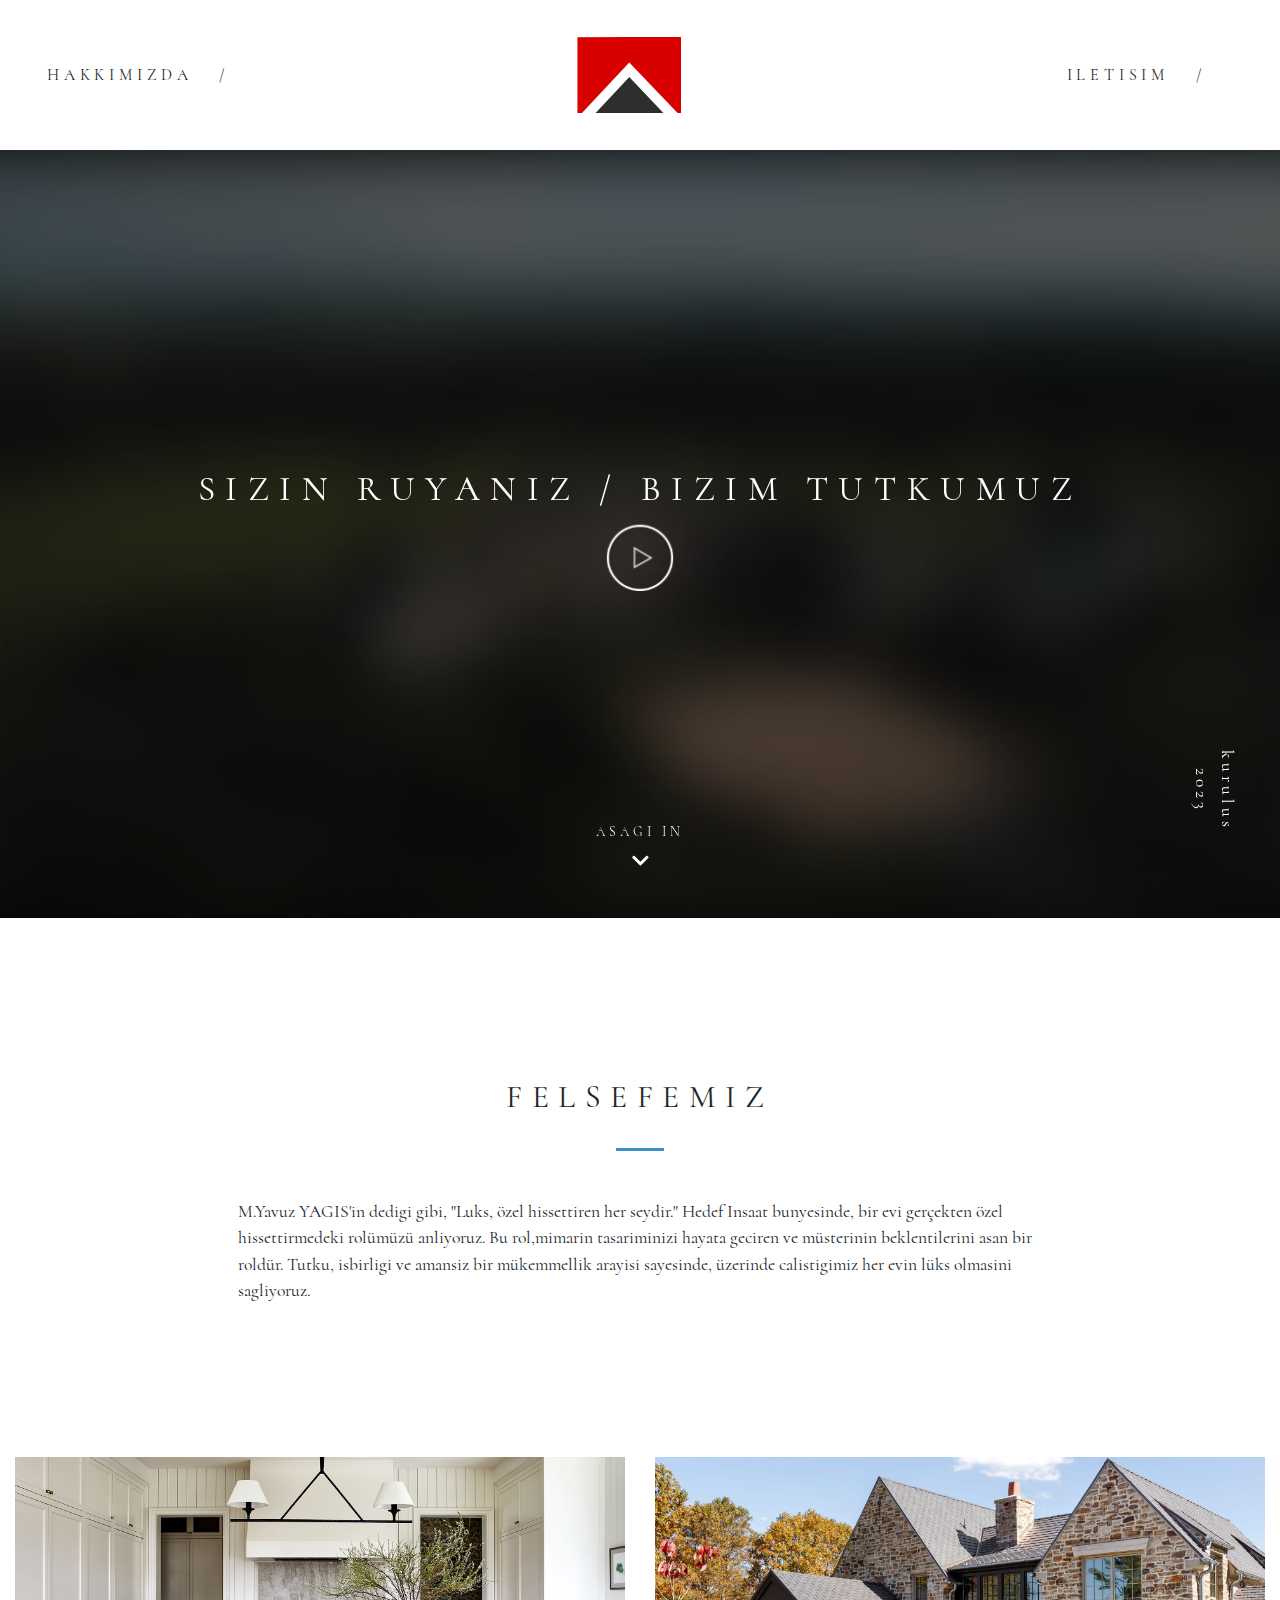
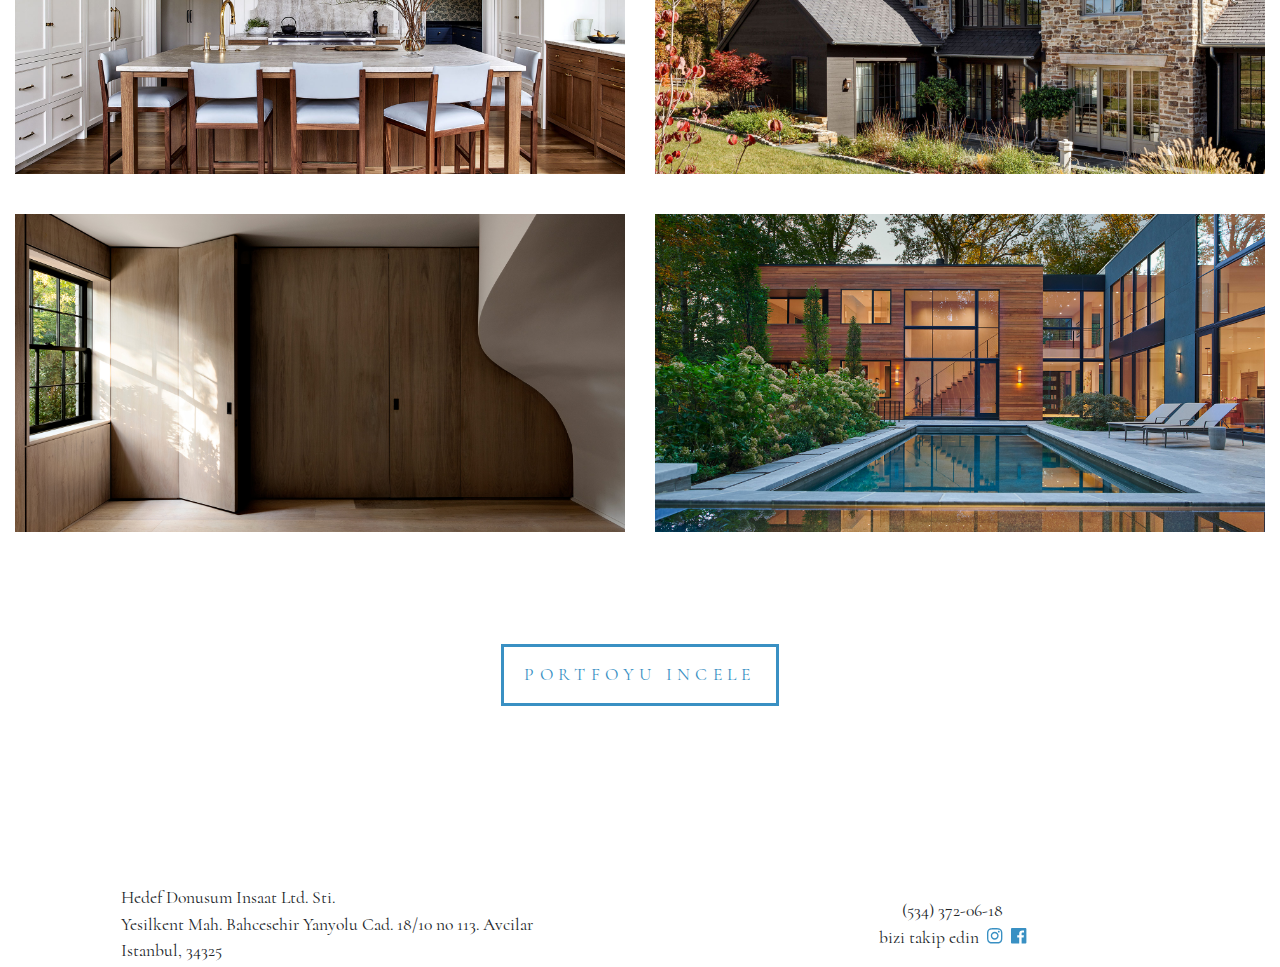
==== index.html @ 33015826 "first commit" ====
<!doctype html>
<html lang="en-US">

<head>
  <meta charset="utf-8">
  <meta http-equiv="x-ua-compatible" content="ie=edge">
  <meta name="viewport" content="width=device-width, initial-scale=1, shrink-to-fit=no">
  <title>HEDEF | Sizin Ruyaniz Bizim Tutkumuzdur</title>

  <!-- Start The SEO Framework by Sybre Waaijer -->
  <meta name="robots" content="noydir">
  <meta name="description"
    content="Thorsen is an award-winning General Contractor that has been working with homeowners and architects to build and renovate luxury homes in Virginia, Maryland and Washington D.C. since 1976.">
  <!-- <meta property="og:image" content="images/IwrvKMPOXZDv.jpg"> -->
  <meta property="og:locale" content="en_US">
  <meta property="og:type" content="website">
  <meta property="og:title" content="HEDEF | Sizin Ruyaniz Bizim Tutkumuzdur">
  <meta property="og:description"
    content="Thorsen is an award-winning General Contractor that has been working with homeowners and architects to build and renovate luxury homes in Virginia, Maryland and Washington D.C. since 1976.">
  <meta property="og:url" content="https://hedefinsaat.net/">
  <meta property="og:site_name" content="Hedef">
  <meta name="twitter:card" content="summary_large_image">
  <script
    type="application/ld+json">{"@context":"http://schema.org","@type":"WebSite","url":"https://thorsenconstruction.us/","name":"Thorsen","potentialAction":{"@type":"SearchAction","target":"https://thorsenconstruction.us/search/{search_term_string}","query-input":"required name=search_term_string"}}</script>
  <script
    type="application/ld+json">{"@context":"http://schema.org","@type":"Organization","url":"https://thorsenconstruction.us/","name":"Thorsen","logo":"https://thorsenconstruction.us/app/uploads/2020/10/cropped-Screen-Shot-2020-10-09-at-3.02.21-PM.png"}</script>
  <meta name="google-site-verification" content="bZonMSPuT7Jmr2tlPRGBXbcHRQzTsO24w1nygOtXu_o">
  <!-- End The SEO Framework by Sybre Waaijer | 0.00318s -->

  <link rel="dns-prefetch" href="//code.jquery.com">
  <link rel="stylesheet" href="css/YqVLRjasxagg.css">
  <!-- Stream WordPress user activity plugin v3.2.3 -->
  <style type="text/css" id="sns_global_styles">
    a.brand {
      display: none;
    }
  </style>
  <script type="text/javascript" id="sns_global_scripts_in_head"></script>
  <!-- Global site tag (gtag.js) - Google Analytics -->
  <script async src="https://www.googletagmanager.com/gtag/js?id=UA-31182639-1"></script>
  <script>
    window.dataLayer = window.dataLayer || [];
    function gtag() { dataLayer.push(arguments); }
    gtag('js', new Date());

    gtag('config', 'UA-31182639-1');
  </script>
  <link rel="icon" href="images/hedef32x32.png" sizes="32x32">
  <link rel="icon" href="images/hedef192x192.png" sizes="192x192">
  <link rel="apple-touch-icon-precomposed" href="images/hedefapple.png">
  <meta name="msapplication-TileImage"
    content="/app/uploads/2020/10/cropped-Screen-Shot-2020-10-09-at-3.02.21-PM-270x270.png">
  <style type="text/css" id="wp-custom-css">
    @media (min-width: 992px) {
      section.widget_text {
        width: 33%;
      }
    }
  </style>
</head>

<body class="home page loading common">
  <div class="loader">
    <h1 class="text-center heading-border-bottom">HEDEF</h1>
  </div>
  <header class="banner">
    <div class="container">
      <nav class="nav-primary">
        <ul id="menu-primary-navigation" class="nav">
          <li class="menu-item menu-logo"><a class="brand" href="/">Hedef Donusum Insaat</a></li>
          <li class="menu-item menu-profile"><a href="profile.html">HAKKIMIZDA</a></li>
          <li class="menu-item menu-residences"><a href=""> </a></li>
          <li class="menu-item menu-contact"><a href="contact.html">ILETISIM</a></li>
          <li class="menu-item menu-becca"><a href=""> </a></li>
        </ul>
      </nav>
    </div>
  </header>

  <div class="wrap" role="document">
    <div class="content">
      <main class="main">
        <section class="page-header">
          <div class="page-header-bg">
            <iframe class
              src="https://player.vimeo.com/video/847275764?badge=0&amp;autopause=0&amp;player_id=0&amp;app_id=58479"
              frameborder="0" allow="autoplay; fullscreen; picture-in-picture" allowfullscreen></iframe>

          </div>
          <div class="cta">
            <span class="established">Kurulus 2023</span>
          </div>

          <div class="overlay overlay-black-55"></div>
          <div class="page-header-content">
            <div class="container">
              <h1>Sizin Ruyaniz / Bizim Tutkumuz</h1>
              <p class="mb-0"><a class="play"><img src="fonts/q7QBMmnbgtzP.svg" width="80" height="80"></a></p>

            </div>
            <a class="scroll">Asagi in <i class="fas fa-chevron-down"></i></a>
          </div>
          <div class="page-header-video d-none">
            <div class="js-player" data-plyr-provider="vimeo" data-plyr-embed-id="847275764" autoplay></div>
          </div>
        </section>
        <div class="page-content">
          <div class="container">
            <div class="layout-section">
              <h2 class="text-center heading-border-bottom" id="Our Philosophy">Felsefemiz</h2>
              <div class="container">
                <div class="row">
                  <div class="col-md-8 mx-md-auto">
                    <p style="text-align: left;">M.Yavuz YAGIS'in dedigi gibi, "Luks, özel hissettiren her seydir."
                      Hedef Insaat bunyesinde, bir evi gerçekten özel hissettirmedeki rolümüzü anliyoruz. Bu rol,mimarin
                      tasariminizi hayata geciren
                      ve müsterinin beklentilerini asan bir roldür. Tutku, isbirligi ve amansiz bir mükemmellik arayisi
                      sayesinde, üzerinde calistigimiz her evin lüks olmasini sagliyoruz.</p>

                  </div>
                </div>
              </div>
            </div>
            <div class="layout-section">
              <div class="row">
                <article class="col-md-6 post-703 residence type-residence status-publish has-post-thumbnail hentry">
                  <header>
                    <a class="media-content-block" href="_blank">
                      <img width="1920" height="1000" class="media-image lozad wp-post-image" alt="New Traditional"
                        srcset="images/pFaZhwVRs3MA.jpg 1920w, images/77NJ0Co7ytjJ.jpg 300w, images/IfIZMJb0Px37.jpg 768w, images/iLXOodCccX7U.jpg 1024w"
                        sizes="(max-width: 1920px) 100vw, 1920px"
                        data-src="/app/uploads/2023/03/New-Traditional-feature.jpg">
                      <div class="overlay-border overlay-black-55"></div>
                      <div class="media-content-block-content text-center text-white">
                        <h2>Buyukcekmece </h2>
                        <p class="mb-0 text-spaced"><span class="text-primary">Buyukcekmece, Istanbul</span></p>
                      </div>
                    </a>
                  </header>
                </article>
                <article class="col-md-6 post-673 residence type-residence status-publish has-post-thumbnail hentry">
                  <header>
                    <a class="media-content-block" href="_blank">
                      <img width="1920" height="1000" class="media-image lozad wp-post-image" alt="Donmore"
                        srcset="images/2QgFYnxFupPJ.jpg 1920w, images/XI1FAzQDJmwY.jpg 300w, images/eileLjRQDMme.jpg 768w, images/ccI3HJxUS2cT.jpg 1024w"
                        sizes="(max-width: 1920px) 100vw, 1920px" data-src="/app/uploads/2022/11/Donmore-feature-1.jpg">
                      <div class="overlay-border overlay-black-55"></div>
                      <div class="media-content-block-content text-center text-white">
                        <h2>Bursa</h2>
                        <p class="mb-0 text-spaced"><span class="text-primary">Bursa</span></p>
                      </div>
                    </a>
                  </header>
                </article>
                <article class="col-md-6 post-516 residence type-residence status-publish has-post-thumbnail hentry">
                  <header>
                    <a class="media-content-block" href="_blank">
                      <img width="1920" height="1000" class="media-image lozad wp-post-image" alt="Minimalist"
                        srcset="images/MkJbbuC6Vxvs.jpg 1920w, images/wcOpp8xkHDmn.jpg 300w, images/zrdXvpuxIPsP.jpg 768w, images/wqVtTiv8mxc6.jpg 1024w"
                        sizes="(max-width: 1920px) 100vw, 1920px"
                        data-src="/app/uploads/2020/10/Thorsen-Construction-Georgetown-Custom-Home-Builder-Minimalist-Feature-1.jpg">
                      <div class="overlay-border overlay-black-55"></div>
                      <div class="media-content-block-content text-center text-white">
                        <h2>Catalca</h2>
                        <p class="mb-0 text-spaced"><span class="text-primary">CATALCA</span></p>
                      </div>
                    </a>
                  </header>
                </article>
                <article class="col-md-6 post-550 residence type-residence status-publish has-post-thumbnail hentry">
                  <header>
                    <a class="media-content-block" href="_blank">
                      <img width="1920" height="1000" class="media-image lozad wp-post-image" alt="River Road"
                        srcset="images/8sF2ucrBw6w0.jpg 1920w, images/kbBhtLuqqdzN.jpg 300w, images/ntQhbnBddh1k.jpg 768w, images/hQsXiczin1vP.jpg 1024w"
                        sizes="(max-width: 1920px) 100vw, 1920px"
                        data-src="/app/uploads/2021/11/Thorsen-River-Road-3.jpg">
                      <div class="overlay-border overlay-black-55"></div>
                      <div class="media-content-block-content text-center text-white">
                        <h2>Mimaroba</h2>
                        <p class="mb-0 text-spaced"><span class="text-primary">Mimaroba, ISTANBUL</span></p>
                      </div>
                    </a>
                  </header>
                </article>
              </div>
              <div class="view-all text-center py-5 h4 w-100">
                <a href="_blank" class="btn btn-outline-primary view-all-link">Portfoyu Incele</a>
              </div>
            </div>
          </div>
        </div>
      </main>
    </div>
  </div>
  <footer class="content-info">
    <div class="container">
      <a class="brand" href="/">Hedef Donusum Insaat</a>
      <section class="widget text-2 widget_text">
        <div class="textwidget">
          <div class="text-lg-left">
            Hedef Donusum Insaat Ltd. Sti.<br>
            Yesilkent Mah. Bahcesehir Yanyolu Cad. 18/10 no 113. Avcilar Istanbul, 34325
          </div>
        </div>
      </section>
      <section class="widget text-3 widget_text">
        <div class="textwidget">
          <div class="my-3">(534) 372-06-18 <br class="d-none d-lg-inline"> bizi takip edin <a class="ml-1"
              href="https://www.instagram.com/hedefinsaatnet"><i class="fab fa-instagram"></i> </a><a class="ml-1"
              href="https://www.instagram.com/hedefinsaatnet"><i class="fab fa-facebook"></i></a>
          </div>
        </div>
      </section>

    </div>
  </footer>
  <script src="js/zjaaVCwKUJq1.js"></script>
  <script>(window.jQuery && jQuery.noConflict()) || document.write('<script src="/wp/wp-includes/js/jquery/jquery.js"><\/script>')</script>
  <script src="js/NUO5f6jcCBH0.js"></script>
</body>

</html>
---- css/YqVLRjasxagg.css ----
:root {
    --blue: #3990c3;
    --breakpoint-lg: 992px;
    --breakpoint-md: 768px;
    --breakpoint-sm: 576px;
    --breakpoint-xl: 1200px;
    --breakpoint-xs: 0;
    --cyan: #17a2b8;
    --danger: #dc3545;
    --dark: #343a40;
    --font-family-monospace: SFMono-Regular, Menlo, Monaco, Consolas, "Liberation Mono", "Courier New", monospace;
    --font-family-sans-serif: -apple-system, BlinkMacSystemFont, "Segoe UI", Roboto, "Helvetica Neue", Arial, sans-serif, "Apple Color Emoji", "Segoe UI Emoji", "Segoe UI Symbol";
    --gray: #6c757d;
    --gray-dark: #343a40;
    --green: #28a745;
    --indigo: #6610f2;
    --info: #17a2b8;
    --light: #f8f9fa;
    --orange: #fd7e14;
    --pink: #e83e8c;
    --primary: #3990c3;
    --purple: #6f42c1;
    --red: #dc3545;
    --secondary: #6c757d;
    --success: #28a745;
    --teal: #20c997;
    --warning: #ffc107;
    --white: #fff;
    --yellow: #ffc107
}

*,
:after,
:before {
    -webkit-box-sizing: border-box;
    box-sizing: border-box
}

html {
    -ms-overflow-style: scrollbar;
    -ms-text-size-adjust: 100%;
    -webkit-tap-highlight-color: transparent;
    -webkit-text-size-adjust: 100%;
    font-family: sans-serif;
    line-height: 1.15
}

@-ms-viewport {
    width: device-width
}

article,
aside,
dialog,
figcaption,
figure,
footer,
header,
hgroup,
main,
nav,
section {
    display: block
}

body {
    background-color: #fff;
    color: #212529;
    font-family: Cormorant, sans-serif;
    font-size: 1.1rem;
    font-weight: 400;
    line-height: 1.5;
    margin: 0;
    text-align: left
}

[tabindex="-1"]:focus {
    outline: 0 !important
}

hr {
    -webkit-box-sizing: content-box;
    box-sizing: content-box;
    height: 0;
    overflow: visible
}

h1,
h2,
h3,
h4,
h5,
h6 {
    margin-bottom: .5rem;
    margin-top: 0
}

p {
    margin-bottom: 1rem;
    margin-top: 0
}

abbr[data-original-title],
abbr[title] {
    border-bottom: 0;
    cursor: help;
    text-decoration: underline;
    -webkit-text-decoration: underline dotted;
    text-decoration: underline dotted
}

address {
    font-style: normal;
    line-height: inherit
}

address,
dl,
ol,
ul {
    margin-bottom: 1rem
}

dl,
ol,
ul {
    margin-top: 0
}

ol ol,
ol ul,
ul ol,
ul ul {
    margin-bottom: 0
}

dt {
    font-weight: 700
}

dd {
    margin-bottom: .5rem;
    margin-left: 0
}

blockquote {
    margin: 0 0 1rem
}

dfn {
    font-style: italic
}

b,
strong {
    font-weight: bolder
}

small {
    font-size: 80%
}

sub,
sup {
    font-size: 75%;
    line-height: 0;
    position: relative;
    vertical-align: baseline
}

sub {
    bottom: -.25em
}

sup {
    top: -.5em
}

a {
    -webkit-text-decoration-skip: objects;
    background-color: transparent;
    color: #3990c3
}

a,
a:hover {
    text-decoration: none
}

a:hover {
    color: #286488
}

a:not([href]):not([tabindex]),
a:not([href]):not([tabindex]):focus,
a:not([href]):not([tabindex]):hover {
    color: inherit;
    text-decoration: none
}

a:not([href]):not([tabindex]):focus {
    outline: 0
}

code,
kbd,
pre,
samp {
    font-family: monospace, monospace;
    font-size: 1em
}

pre {
    -ms-overflow-style: scrollbar;
    margin-bottom: 1rem;
    margin-top: 0;
    overflow: auto
}

figure {
    margin: 0 0 1rem
}

img {
    border-style: none;
    vertical-align: middle
}

svg:not(:root) {
    overflow: hidden
}

table {
    border-collapse: collapse
}

caption {
    caption-side: bottom;
    color: #6c757d;
    padding-bottom: .75rem;
    padding-top: .75rem;
    text-align: left
}

th {
    text-align: inherit
}

label {
    display: inline-block;
    margin-bottom: .5rem
}

button {
    border-radius: 0
}

button:focus {
    outline: 1px dotted;
    outline: 5px auto -webkit-focus-ring-color
}

button,
input,
optgroup,
select,
textarea {
    font-family: inherit;
    font-size: inherit;
    line-height: inherit;
    margin: 0
}

button,
input {
    overflow: visible
}

button,
select {
    text-transform: none
}

[type=reset],
[type=submit],
button,
html [type=button] {
    -webkit-appearance: button
}

[type=button]::-moz-focus-inner,
[type=reset]::-moz-focus-inner,
[type=submit]::-moz-focus-inner,
button::-moz-focus-inner {
    border-style: none;
    padding: 0
}

input[type=checkbox],
input[type=radio] {
    -webkit-box-sizing: border-box;
    box-sizing: border-box;
    padding: 0
}

input[type=date],
input[type=datetime-local],
input[type=month],
input[type=time] {
    -webkit-appearance: listbox
}

textarea {
    overflow: auto;
    resize: vertical
}

fieldset {
    border: 0;
    margin: 0;
    min-width: 0;
    padding: 0
}

legend {
    color: inherit;
    display: block;
    font-size: 1.5rem;
    line-height: inherit;
    margin-bottom: .5rem;
    max-width: 100%;
    padding: 0;
    white-space: normal;
    width: 100%
}

progress {
    vertical-align: baseline
}

[type=number]::-webkit-inner-spin-button,
[type=number]::-webkit-outer-spin-button {
    height: auto
}

[type=search] {
    -webkit-appearance: none;
    outline-offset: -2px
}

[type=search]::-webkit-search-cancel-button,
[type=search]::-webkit-search-decoration {
    -webkit-appearance: none
}

::-webkit-file-upload-button {
    -webkit-appearance: button;
    font: inherit
}

output {
    display: inline-block
}

summary {
    cursor: pointer;
    display: list-item
}

template {
    display: none
}

[hidden] {
    display: none !important
}

.h1,
.h2,
.h3,
.h4,
.h5,
.h6,
h1,
h2,
h3,
h4,
h5,
h6 {
    color: inherit;
    font-family: inherit;
    font-weight: 500;
    line-height: 1.2;
    margin-bottom: .5rem
}

.h1,
h1 {
    font-size: 2.2rem
}

.h2,
h2 {
    font-size: 1.98rem
}

.h3,
h3 {
    font-size: 1.87rem
}

.h4,
h4 {
    font-size: 1.65rem
}

.h5,
h5 {
    font-size: 1.375rem
}

.h6,
h6 {
    font-size: 1.1rem
}

.lead {
    font-size: 1.375rem;
    font-weight: 300
}

.display-1 {
    font-size: 6rem
}

.display-1,
.display-2 {
    font-weight: 300;
    line-height: 1.2
}

.display-2 {
    font-size: 5.5rem
}

.display-3 {
    font-size: 4.5rem
}

.display-3,
.display-4 {
    font-weight: 300;
    line-height: 1.2
}

.display-4 {
    font-size: 3.5rem
}

hr {
    border: 0;
    border-top: 1px solid rgba(0, 0, 0, .1);
    margin-bottom: 1rem;
    margin-top: 1rem
}

.small,
small {
    font-size: 80%;
    font-weight: 400
}

.mark,
mark {
    background-color: #fcf8e3;
    padding: .2em
}

.comment-list,
.list-inline,
.list-unstyled {
    list-style: none;
    padding-left: 0
}

.list-inline-item {
    display: inline-block
}

.list-inline-item:not(:last-child) {
    margin-right: .5rem
}

.initialism {
    font-size: 90%;
    text-transform: uppercase
}

.blockquote {
    font-size: 1.375rem;
    margin-bottom: 1rem
}

.blockquote-footer {
    color: #6c757d;
    display: block;
    font-size: 80%
}

.blockquote-footer:before {
    content: "\2014   \A0"
}

.img-fluid,
.img-thumbnail,
.wp-caption img {
    height: auto;
    max-width: 100%
}

.img-thumbnail {
    background-color: #fff;
    border: 1px solid #dee2e6;
    padding: .25rem
}

.figure,
.wp-caption {
    display: inline-block
}

.figure-img,
.wp-caption img {
    line-height: 1;
    margin-bottom: .5rem
}

.figure-caption,
.wp-caption-text {
    color: #6c757d;
    font-size: 90%
}

code,
kbd,
pre,
samp {
    font-family: SFMono-Regular, Menlo, Monaco, Consolas, Liberation Mono, Courier New, monospace
}

code {
    color: #e83e8c;
    font-size: 87.5%;
    word-break: break-word
}

a>code {
    color: inherit
}

kbd {
    background-color: #212529;
    color: #fff;
    font-size: 87.5%;
    padding: .2rem .4rem
}

kbd kbd {
    font-size: 100%;
    font-weight: 700;
    padding: 0
}

pre {
    color: #212529;
    display: block;
    font-size: 87.5%
}

pre code {
    color: inherit;
    font-size: inherit;
    word-break: normal
}

.pre-scrollable {
    max-height: 340px;
    overflow-y: scroll
}

.container {
    margin-left: auto;
    margin-right: auto;
    padding-left: 15px;
    padding-right: 15px;
    width: 100%
}

@media (min-width:576px) {
    .container {
        max-width: 540px
    }
}

@media (min-width:768px) {
    .container {
        max-width: 720px
    }
}

@media (min-width:992px) {
    .container {
        max-width: 960px
    }
}

@media (min-width:1200px) {
    .container {
        max-width: 1600px
    }
}

.container-fluid {
    margin-left: auto;
    margin-right: auto;
    padding-left: 15px;
    padding-right: 15px;
    width: 100%
}

.row {
    display: -webkit-box;
    display: -ms-flexbox;
    display: flex;
    -ms-flex-wrap: wrap;
    flex-wrap: wrap;
    margin-left: -15px;
    margin-right: -15px
}

.no-gutters {
    margin-left: 0;
    margin-right: 0
}

.no-gutters>.col,
.no-gutters>[class*=col-] {
    padding-left: 0;
    padding-right: 0
}

.col,
.col-1,
.col-2,
.col-3,
.col-4,
.col-5,
.col-6,
.col-7,
.col-8,
.col-9,
.col-10,
.col-11,
.col-12,
.col-auto,
.col-lg,
.col-lg-1,
.col-lg-2,
.col-lg-3,
.col-lg-4,
.col-lg-5,
.col-lg-6,
.col-lg-7,
.col-lg-8,
.col-lg-9,
.col-lg-10,
.col-lg-11,
.col-lg-12,
.col-lg-auto,
.col-md,
.col-md-1,
.col-md-2,
.col-md-3,
.col-md-4,
.col-md-5,
.col-md-6,
.col-md-7,
.col-md-8,
.col-md-9,
.col-md-10,
.col-md-11,
.col-md-12,
.col-md-auto,
.col-sm,
.col-sm-1,
.col-sm-2,
.col-sm-3,
.col-sm-4,
.col-sm-5,
.col-sm-6,
.col-sm-7,
.col-sm-8,
.col-sm-9,
.col-sm-10,
.col-sm-11,
.col-sm-12,
.col-sm-auto,
.col-xl,
.col-xl-1,
.col-xl-2,
.col-xl-3,
.col-xl-4,
.col-xl-5,
.col-xl-6,
.col-xl-7,
.col-xl-8,
.col-xl-9,
.col-xl-10,
.col-xl-11,
.col-xl-12,
.col-xl-auto {
    min-height: 1px;
    padding-left: 15px;
    padding-right: 15px;
    position: relative;
    width: 100%
}

.col {
    -ms-flex-preferred-size: 0;
    flex-basis: 0;
    -webkit-box-flex: 1;
    -ms-flex-positive: 1;
    flex-grow: 1;
    max-width: 100%
}

.col-auto {
    -ms-flex: 0 0 auto;
    flex: 0 0 auto;
    max-width: none;
    width: auto
}

.col-1,
.col-auto {
    -webkit-box-flex: 0
}

.col-1 {
    -ms-flex: 0 0 8.33333%;
    flex: 0 0 8.33333%;
    max-width: 8.33333%
}

.col-2 {
    -ms-flex: 0 0 16.66667%;
    flex: 0 0 16.66667%;
    max-width: 16.66667%
}

.col-2,
.col-3 {
    -webkit-box-flex: 0
}

.col-3 {
    -ms-flex: 0 0 25%;
    flex: 0 0 25%;
    max-width: 25%
}

.col-4 {
    -ms-flex: 0 0 33.33333%;
    flex: 0 0 33.33333%;
    max-width: 33.33333%
}

.col-4,
.col-5 {
    -webkit-box-flex: 0
}

.col-5 {
    -ms-flex: 0 0 41.66667%;
    flex: 0 0 41.66667%;
    max-width: 41.66667%
}

.col-6 {
    -ms-flex: 0 0 50%;
    flex: 0 0 50%;
    max-width: 50%
}

.col-6,
.col-7 {
    -webkit-box-flex: 0
}

.col-7 {
    -ms-flex: 0 0 58.33333%;
    flex: 0 0 58.33333%;
    max-width: 58.33333%
}

.col-8 {
    -ms-flex: 0 0 66.66667%;
    flex: 0 0 66.66667%;
    max-width: 66.66667%
}

.col-8,
.col-9 {
    -webkit-box-flex: 0
}

.col-9 {
    -ms-flex: 0 0 75%;
    flex: 0 0 75%;
    max-width: 75%
}

.col-10 {
    -ms-flex: 0 0 83.33333%;
    flex: 0 0 83.33333%;
    max-width: 83.33333%
}

.col-10,
.col-11 {
    -webkit-box-flex: 0
}

.col-11 {
    -ms-flex: 0 0 91.66667%;
    flex: 0 0 91.66667%;
    max-width: 91.66667%
}

.col-12 {
    -webkit-box-flex: 0;
    -ms-flex: 0 0 100%;
    flex: 0 0 100%;
    max-width: 100%
}

.order-first {
    -webkit-box-ordinal-group: 0;
    -ms-flex-order: -1;
    order: -1
}

.order-last {
    -webkit-box-ordinal-group: 14;
    -ms-flex-order: 13;
    order: 13
}

.order-0 {
    -webkit-box-ordinal-group: 1;
    -ms-flex-order: 0;
    order: 0
}

.order-1 {
    -webkit-box-ordinal-group: 2;
    -ms-flex-order: 1;
    order: 1
}

.order-2 {
    -webkit-box-ordinal-group: 3;
    -ms-flex-order: 2;
    order: 2
}

.order-3 {
    -webkit-box-ordinal-group: 4;
    -ms-flex-order: 3;
    order: 3
}

.order-4 {
    -webkit-box-ordinal-group: 5;
    -ms-flex-order: 4;
    order: 4
}

.order-5 {
    -webkit-box-ordinal-group: 6;
    -ms-flex-order: 5;
    order: 5
}

.order-6 {
    -webkit-box-ordinal-group: 7;
    -ms-flex-order: 6;
    order: 6
}

.order-7 {
    -webkit-box-ordinal-group: 8;
    -ms-flex-order: 7;
    order: 7
}

.order-8 {
    -webkit-box-ordinal-group: 9;
    -ms-flex-order: 8;
    order: 8
}

.order-9 {
    -webkit-box-ordinal-group: 10;
    -ms-flex-order: 9;
    order: 9
}

.order-10 {
    -webkit-box-ordinal-group: 11;
    -ms-flex-order: 10;
    order: 10
}

.order-11 {
    -webkit-box-ordinal-group: 12;
    -ms-flex-order: 11;
    order: 11
}

.order-12 {
    -webkit-box-ordinal-group: 13;
    -ms-flex-order: 12;
    order: 12
}

.offset-1 {
    margin-left: 8.33333%
}

.offset-2 {
    margin-left: 16.66667%
}

.offset-3 {
    margin-left: 25%
}

.offset-4 {
    margin-left: 33.33333%
}

.offset-5 {
    margin-left: 41.66667%
}

.offset-6 {
    margin-left: 50%
}

.offset-7 {
    margin-left: 58.33333%
}

.offset-8 {
    margin-left: 66.66667%
}

.offset-9 {
    margin-left: 75%
}

.offset-10 {
    margin-left: 83.33333%
}

.offset-11 {
    margin-left: 91.66667%
}

@media (min-width:576px) {
    .col-sm {
        -ms-flex-preferred-size: 0;
        flex-basis: 0;
        -webkit-box-flex: 1;
        -ms-flex-positive: 1;
        flex-grow: 1;
        max-width: 100%
    }

    .col-sm-auto {
        -webkit-box-flex: 0;
        -ms-flex: 0 0 auto;
        flex: 0 0 auto;
        max-width: none;
        width: auto
    }

    .col-sm-1 {
        -webkit-box-flex: 0;
        -ms-flex: 0 0 8.33333%;
        flex: 0 0 8.33333%;
        max-width: 8.33333%
    }

    .col-sm-2 {
        -webkit-box-flex: 0;
        -ms-flex: 0 0 16.66667%;
        flex: 0 0 16.66667%;
        max-width: 16.66667%
    }

    .col-sm-3 {
        -webkit-box-flex: 0;
        -ms-flex: 0 0 25%;
        flex: 0 0 25%;
        max-width: 25%
    }

    .col-sm-4 {
        -webkit-box-flex: 0;
        -ms-flex: 0 0 33.33333%;
        flex: 0 0 33.33333%;
        max-width: 33.33333%
    }

    .col-sm-5 {
        -webkit-box-flex: 0;
        -ms-flex: 0 0 41.66667%;
        flex: 0 0 41.66667%;
        max-width: 41.66667%
    }

    .col-sm-6 {
        -webkit-box-flex: 0;
        -ms-flex: 0 0 50%;
        flex: 0 0 50%;
        max-width: 50%
    }

    .col-sm-7 {
        -webkit-box-flex: 0;
        -ms-flex: 0 0 58.33333%;
        flex: 0 0 58.33333%;
        max-width: 58.33333%
    }

    .col-sm-8 {
        -webkit-box-flex: 0;
        -ms-flex: 0 0 66.66667%;
        flex: 0 0 66.66667%;
        max-width: 66.66667%
    }

    .col-sm-9 {
        -webkit-box-flex: 0;
        -ms-flex: 0 0 75%;
        flex: 0 0 75%;
        max-width: 75%
    }

    .col-sm-10 {
        -webkit-box-flex: 0;
        -ms-flex: 0 0 83.33333%;
        flex: 0 0 83.33333%;
        max-width: 83.33333%
    }

    .col-sm-11 {
        -webkit-box-flex: 0;
        -ms-flex: 0 0 91.66667%;
        flex: 0 0 91.66667%;
        max-width: 91.66667%
    }

    .col-sm-12 {
        -webkit-box-flex: 0;
        -ms-flex: 0 0 100%;
        flex: 0 0 100%;
        max-width: 100%
    }

    .order-sm-first {
        -webkit-box-ordinal-group: 0;
        -ms-flex-order: -1;
        order: -1
    }

    .order-sm-last {
        -webkit-box-ordinal-group: 14;
        -ms-flex-order: 13;
        order: 13
    }

    .order-sm-0 {
        -webkit-box-ordinal-group: 1;
        -ms-flex-order: 0;
        order: 0
    }

    .order-sm-1 {
        -webkit-box-ordinal-group: 2;
        -ms-flex-order: 1;
        order: 1
    }

    .order-sm-2 {
        -webkit-box-ordinal-group: 3;
        -ms-flex-order: 2;
        order: 2
    }

    .order-sm-3 {
        -webkit-box-ordinal-group: 4;
        -ms-flex-order: 3;
        order: 3
    }

    .order-sm-4 {
        -webkit-box-ordinal-group: 5;
        -ms-flex-order: 4;
        order: 4
    }

    .order-sm-5 {
        -webkit-box-ordinal-group: 6;
        -ms-flex-order: 5;
        order: 5
    }

    .order-sm-6 {
        -webkit-box-ordinal-group: 7;
        -ms-flex-order: 6;
        order: 6
    }

    .order-sm-7 {
        -webkit-box-ordinal-group: 8;
        -ms-flex-order: 7;
        order: 7
    }

    .order-sm-8 {
        -webkit-box-ordinal-group: 9;
        -ms-flex-order: 8;
        order: 8
    }

    .order-sm-9 {
        -webkit-box-ordinal-group: 10;
        -ms-flex-order: 9;
        order: 9
    }

    .order-sm-10 {
        -webkit-box-ordinal-group: 11;
        -ms-flex-order: 10;
        order: 10
    }

    .order-sm-11 {
        -webkit-box-ordinal-group: 12;
        -ms-flex-order: 11;
        order: 11
    }

    .order-sm-12 {
        -webkit-box-ordinal-group: 13;
        -ms-flex-order: 12;
        order: 12
    }

    .offset-sm-0 {
        margin-left: 0
    }

    .offset-sm-1 {
        margin-left: 8.33333%
    }

    .offset-sm-2 {
        margin-left: 16.66667%
    }

    .offset-sm-3 {
        margin-left: 25%
    }

    .offset-sm-4 {
        margin-left: 33.33333%
    }

    .offset-sm-5 {
        margin-left: 41.66667%
    }

    .offset-sm-6 {
        margin-left: 50%
    }

    .offset-sm-7 {
        margin-left: 58.33333%
    }

    .offset-sm-8 {
        margin-left: 66.66667%
    }

    .offset-sm-9 {
        margin-left: 75%
    }

    .offset-sm-10 {
        margin-left: 83.33333%
    }

    .offset-sm-11 {
        margin-left: 91.66667%
    }
}

@media (min-width:768px) {
    .col-md {
        -ms-flex-preferred-size: 0;
        flex-basis: 0;
        -webkit-box-flex: 1;
        -ms-flex-positive: 1;
        flex-grow: 1;
        max-width: 100%
    }

    .col-md-auto {
        -webkit-box-flex: 0;
        -ms-flex: 0 0 auto;
        flex: 0 0 auto;
        max-width: none;
        width: auto
    }

    .col-md-1 {
        -webkit-box-flex: 0;
        -ms-flex: 0 0 8.33333%;
        flex: 0 0 8.33333%;
        max-width: 8.33333%
    }

    .col-md-2 {
        -webkit-box-flex: 0;
        -ms-flex: 0 0 16.66667%;
        flex: 0 0 16.66667%;
        max-width: 16.66667%
    }

    .col-md-3 {
        -webkit-box-flex: 0;
        -ms-flex: 0 0 25%;
        flex: 0 0 25%;
        max-width: 25%
    }

    .col-md-4 {
        -webkit-box-flex: 0;
        -ms-flex: 0 0 33.33333%;
        flex: 0 0 33.33333%;
        max-width: 33.33333%
    }

    .col-md-5 {
        -webkit-box-flex: 0;
        -ms-flex: 0 0 41.66667%;
        flex: 0 0 41.66667%;
        max-width: 41.66667%
    }

    .col-md-6 {
        -webkit-box-flex: 0;
        -ms-flex: 0 0 50%;
        flex: 0 0 50%;
        max-width: 50%
    }

    .col-md-7 {
        -webkit-box-flex: 0;
        -ms-flex: 0 0 58.33333%;
        flex: 0 0 58.33333%;
        max-width: 58.33333%
    }

    .col-md-8 {
        -webkit-box-flex: 0;
        -ms-flex: 0 0 66.66667%;
        flex: 0 0 66.66667%;
        max-width: 66.66667%
    }

    .col-md-9 {
        -webkit-box-flex: 0;
        -ms-flex: 0 0 75%;
        flex: 0 0 75%;
        max-width: 75%
    }

    .col-md-10 {
        -webkit-box-flex: 0;
        -ms-flex: 0 0 83.33333%;
        flex: 0 0 83.33333%;
        max-width: 83.33333%
    }

    .col-md-11 {
        -webkit-box-flex: 0;
        -ms-flex: 0 0 91.66667%;
        flex: 0 0 91.66667%;
        max-width: 91.66667%
    }

    .col-md-12 {
        -webkit-box-flex: 0;
        -ms-flex: 0 0 100%;
        flex: 0 0 100%;
        max-width: 100%
    }

    .order-md-first {
        -webkit-box-ordinal-group: 0;
        -ms-flex-order: -1;
        order: -1
    }

    .order-md-last {
        -webkit-box-ordinal-group: 14;
        -ms-flex-order: 13;
        order: 13
    }

    .order-md-0 {
        -webkit-box-ordinal-group: 1;
        -ms-flex-order: 0;
        order: 0
    }

    .order-md-1 {
        -webkit-box-ordinal-group: 2;
        -ms-flex-order: 1;
        order: 1
    }

    .order-md-2 {
        -webkit-box-ordinal-group: 3;
        -ms-flex-order: 2;
        order: 2
    }

    .order-md-3 {
        -webkit-box-ordinal-group: 4;
        -ms-flex-order: 3;
        order: 3
    }

    .order-md-4 {
        -webkit-box-ordinal-group: 5;
        -ms-flex-order: 4;
        order: 4
    }

    .order-md-5 {
        -webkit-box-ordinal-group: 6;
        -ms-flex-order: 5;
        order: 5
    }

    .order-md-6 {
        -webkit-box-ordinal-group: 7;
        -ms-flex-order: 6;
        order: 6
    }

    .order-md-7 {
        -webkit-box-ordinal-group: 8;
        -ms-flex-order: 7;
        order: 7
    }

    .order-md-8 {
        -webkit-box-ordinal-group: 9;
        -ms-flex-order: 8;
        order: 8
    }

    .order-md-9 {
        -webkit-box-ordinal-group: 10;
        -ms-flex-order: 9;
        order: 9
    }

    .order-md-10 {
        -webkit-box-ordinal-group: 11;
        -ms-flex-order: 10;
        order: 10
    }

    .order-md-11 {
        -webkit-box-ordinal-group: 12;
        -ms-flex-order: 11;
        order: 11
    }

    .order-md-12 {
        -webkit-box-ordinal-group: 13;
        -ms-flex-order: 12;
        order: 12
    }

    .offset-md-0 {
        margin-left: 0
    }

    .offset-md-1 {
        margin-left: 8.33333%
    }

    .offset-md-2 {
        margin-left: 16.66667%
    }

    .offset-md-3 {
        margin-left: 25%
    }

    .offset-md-4 {
        margin-left: 33.33333%
    }

    .offset-md-5 {
        margin-left: 41.66667%
    }

    .offset-md-6 {
        margin-left: 50%
    }

    .offset-md-7 {
        margin-left: 58.33333%
    }

    .offset-md-8 {
        margin-left: 66.66667%
    }

    .offset-md-9 {
        margin-left: 75%
    }

    .offset-md-10 {
        margin-left: 83.33333%
    }

    .offset-md-11 {
        margin-left: 91.66667%
    }
}

@media (min-width:992px) {
    .col-lg {
        -ms-flex-preferred-size: 0;
        flex-basis: 0;
        -webkit-box-flex: 1;
        -ms-flex-positive: 1;
        flex-grow: 1;
        max-width: 100%
    }

    .col-lg-auto {
        -webkit-box-flex: 0;
        -ms-flex: 0 0 auto;
        flex: 0 0 auto;
        max-width: none;
        width: auto
    }

    .col-lg-1 {
        -webkit-box-flex: 0;
        -ms-flex: 0 0 8.33333%;
        flex: 0 0 8.33333%;
        max-width: 8.33333%
    }

    .col-lg-2 {
        -webkit-box-flex: 0;
        -ms-flex: 0 0 16.66667%;
        flex: 0 0 16.66667%;
        max-width: 16.66667%
    }

    .col-lg-3 {
        -webkit-box-flex: 0;
        -ms-flex: 0 0 25%;
        flex: 0 0 25%;
        max-width: 25%
    }

    .col-lg-4 {
        -webkit-box-flex: 0;
        -ms-flex: 0 0 33.33333%;
        flex: 0 0 33.33333%;
        max-width: 33.33333%
    }

    .col-lg-5 {
        -webkit-box-flex: 0;
        -ms-flex: 0 0 41.66667%;
        flex: 0 0 41.66667%;
        max-width: 41.66667%
    }

    .col-lg-6 {
        -webkit-box-flex: 0;
        -ms-flex: 0 0 50%;
        flex: 0 0 50%;
        max-width: 50%
    }

    .col-lg-7 {
        -webkit-box-flex: 0;
        -ms-flex: 0 0 58.33333%;
        flex: 0 0 58.33333%;
        max-width: 58.33333%
    }

    .col-lg-8 {
        -webkit-box-flex: 0;
        -ms-flex: 0 0 66.66667%;
        flex: 0 0 66.66667%;
        max-width: 66.66667%
    }

    .col-lg-9 {
        -webkit-box-flex: 0;
        -ms-flex: 0 0 75%;
        flex: 0 0 75%;
        max-width: 75%
    }

    .col-lg-10 {
        -webkit-box-flex: 0;
        -ms-flex: 0 0 83.33333%;
        flex: 0 0 83.33333%;
        max-width: 83.33333%
    }

    .col-lg-11 {
        -webkit-box-flex: 0;
        -ms-flex: 0 0 91.66667%;
        flex: 0 0 91.66667%;
        max-width: 91.66667%
    }

    .col-lg-12 {
        -webkit-box-flex: 0;
        -ms-flex: 0 0 100%;
        flex: 0 0 100%;
        max-width: 100%
    }

    .order-lg-first {
        -webkit-box-ordinal-group: 0;
        -ms-flex-order: -1;
        order: -1
    }

    .order-lg-last {
        -webkit-box-ordinal-group: 14;
        -ms-flex-order: 13;
        order: 13
    }

    .order-lg-0 {
        -webkit-box-ordinal-group: 1;
        -ms-flex-order: 0;
        order: 0
    }

    .order-lg-1 {
        -webkit-box-ordinal-group: 2;
        -ms-flex-order: 1;
        order: 1
    }

    .order-lg-2 {
        -webkit-box-ordinal-group: 3;
        -ms-flex-order: 2;
        order: 2
    }

    .order-lg-3 {
        -webkit-box-ordinal-group: 4;
        -ms-flex-order: 3;
        order: 3
    }

    .order-lg-4 {
        -webkit-box-ordinal-group: 5;
        -ms-flex-order: 4;
        order: 4
    }

    .order-lg-5 {
        -webkit-box-ordinal-group: 6;
        -ms-flex-order: 5;
        order: 5
    }

    .order-lg-6 {
        -webkit-box-ordinal-group: 7;
        -ms-flex-order: 6;
        order: 6
    }

    .order-lg-7 {
        -webkit-box-ordinal-group: 8;
        -ms-flex-order: 7;
        order: 7
    }

    .order-lg-8 {
        -webkit-box-ordinal-group: 9;
        -ms-flex-order: 8;
        order: 8
    }

    .order-lg-9 {
        -webkit-box-ordinal-group: 10;
        -ms-flex-order: 9;
        order: 9
    }

    .order-lg-10 {
        -webkit-box-ordinal-group: 11;
        -ms-flex-order: 10;
        order: 10
    }

    .order-lg-11 {
        -webkit-box-ordinal-group: 12;
        -ms-flex-order: 11;
        order: 11
    }

    .order-lg-12 {
        -webkit-box-ordinal-group: 13;
        -ms-flex-order: 12;
        order: 12
    }

    .offset-lg-0 {
        margin-left: 0
    }

    .offset-lg-1 {
        margin-left: 8.33333%
    }

    .offset-lg-2 {
        margin-left: 16.66667%
    }

    .offset-lg-3 {
        margin-left: 25%
    }

    .offset-lg-4 {
        margin-left: 33.33333%
    }

    .offset-lg-5 {
        margin-left: 41.66667%
    }

    .offset-lg-6 {
        margin-left: 50%
    }

    .offset-lg-7 {
        margin-left: 58.33333%
    }

    .offset-lg-8 {
        margin-left: 66.66667%
    }

    .offset-lg-9 {
        margin-left: 75%
    }

    .offset-lg-10 {
        margin-left: 83.33333%
    }

    .offset-lg-11 {
        margin-left: 91.66667%
    }
}

@media (min-width:1200px) {
    .col-xl {
        -ms-flex-preferred-size: 0;
        flex-basis: 0;
        -webkit-box-flex: 1;
        -ms-flex-positive: 1;
        flex-grow: 1;
        max-width: 100%
    }

    .col-xl-auto {
        -webkit-box-flex: 0;
        -ms-flex: 0 0 auto;
        flex: 0 0 auto;
        max-width: none;
        width: auto
    }

    .col-xl-1 {
        -webkit-box-flex: 0;
        -ms-flex: 0 0 8.33333%;
        flex: 0 0 8.33333%;
        max-width: 8.33333%
    }

    .col-xl-2 {
        -webkit-box-flex: 0;
        -ms-flex: 0 0 16.66667%;
        flex: 0 0 16.66667%;
        max-width: 16.66667%
    }

    .col-xl-3 {
        -webkit-box-flex: 0;
        -ms-flex: 0 0 25%;
        flex: 0 0 25%;
        max-width: 25%
    }

    .col-xl-4 {
        -webkit-box-flex: 0;
        -ms-flex: 0 0 33.33333%;
        flex: 0 0 33.33333%;
        max-width: 33.33333%
    }

    .col-xl-5 {
        -webkit-box-flex: 0;
        -ms-flex: 0 0 41.66667%;
        flex: 0 0 41.66667%;
        max-width: 41.66667%
    }

    .col-xl-6 {
        -webkit-box-flex: 0;
        -ms-flex: 0 0 50%;
        flex: 0 0 50%;
        max-width: 50%
    }

    .col-xl-7 {
        -webkit-box-flex: 0;
        -ms-flex: 0 0 58.33333%;
        flex: 0 0 58.33333%;
        max-width: 58.33333%
    }

    .col-xl-8 {
        -webkit-box-flex: 0;
        -ms-flex: 0 0 66.66667%;
        flex: 0 0 66.66667%;
        max-width: 66.66667%
    }

    .col-xl-9 {
        -webkit-box-flex: 0;
        -ms-flex: 0 0 75%;
        flex: 0 0 75%;
        max-width: 75%
    }

    .col-xl-10 {
        -webkit-box-flex: 0;
        -ms-flex: 0 0 83.33333%;
        flex: 0 0 83.33333%;
        max-width: 83.33333%
    }

    .col-xl-11 {
        -webkit-box-flex: 0;
        -ms-flex: 0 0 91.66667%;
        flex: 0 0 91.66667%;
        max-width: 91.66667%
    }

    .col-xl-12 {
        -webkit-box-flex: 0;
        -ms-flex: 0 0 100%;
        flex: 0 0 100%;
        max-width: 100%
    }

    .order-xl-first {
        -webkit-box-ordinal-group: 0;
        -ms-flex-order: -1;
        order: -1
    }

    .order-xl-last {
        -webkit-box-ordinal-group: 14;
        -ms-flex-order: 13;
        order: 13
    }

    .order-xl-0 {
        -webkit-box-ordinal-group: 1;
        -ms-flex-order: 0;
        order: 0
    }

    .order-xl-1 {
        -webkit-box-ordinal-group: 2;
        -ms-flex-order: 1;
        order: 1
    }

    .order-xl-2 {
        -webkit-box-ordinal-group: 3;
        -ms-flex-order: 2;
        order: 2
    }

    .order-xl-3 {
        -webkit-box-ordinal-group: 4;
        -ms-flex-order: 3;
        order: 3
    }

    .order-xl-4 {
        -webkit-box-ordinal-group: 5;
        -ms-flex-order: 4;
        order: 4
    }

    .order-xl-5 {
        -webkit-box-ordinal-group: 6;
        -ms-flex-order: 5;
        order: 5
    }

    .order-xl-6 {
        -webkit-box-ordinal-group: 7;
        -ms-flex-order: 6;
        order: 6
    }

    .order-xl-7 {
        -webkit-box-ordinal-group: 8;
        -ms-flex-order: 7;
        order: 7
    }

    .order-xl-8 {
        -webkit-box-ordinal-group: 9;
        -ms-flex-order: 8;
        order: 8
    }

    .order-xl-9 {
        -webkit-box-ordinal-group: 10;
        -ms-flex-order: 9;
        order: 9
    }

    .order-xl-10 {
        -webkit-box-ordinal-group: 11;
        -ms-flex-order: 10;
        order: 10
    }

    .order-xl-11 {
        -webkit-box-ordinal-group: 12;
        -ms-flex-order: 11;
        order: 11
    }

    .order-xl-12 {
        -webkit-box-ordinal-group: 13;
        -ms-flex-order: 12;
        order: 12
    }

    .offset-xl-0 {
        margin-left: 0
    }

    .offset-xl-1 {
        margin-left: 8.33333%
    }

    .offset-xl-2 {
        margin-left: 16.66667%
    }

    .offset-xl-3 {
        margin-left: 25%
    }

    .offset-xl-4 {
        margin-left: 33.33333%
    }

    .offset-xl-5 {
        margin-left: 41.66667%
    }

    .offset-xl-6 {
        margin-left: 50%
    }

    .offset-xl-7 {
        margin-left: 58.33333%
    }

    .offset-xl-8 {
        margin-left: 66.66667%
    }

    .offset-xl-9 {
        margin-left: 75%
    }

    .offset-xl-10 {
        margin-left: 83.33333%
    }

    .offset-xl-11 {
        margin-left: 91.66667%
    }
}

.table {
    background-color: transparent;
    margin-bottom: 1rem;
    max-width: 100%;
    width: 100%
}

.table td,
.table th {
    border-top: 1px solid #dee2e6;
    padding: .75rem;
    vertical-align: top
}

.table thead th {
    border-bottom: 2px solid #dee2e6;
    vertical-align: bottom
}

.table tbody+tbody {
    border-top: 2px solid #dee2e6
}

.table .table {
    background-color: #fff
}

.table-sm td,
.table-sm th {
    padding: .3rem
}

.table-bordered,
.table-bordered td,
.table-bordered th {
    border: 1px solid #dee2e6
}

.table-bordered thead td,
.table-bordered thead th {
    border-bottom-width: 2px
}

.table-borderless tbody+tbody,
.table-borderless td,
.table-borderless th,
.table-borderless thead th {
    border: 0
}

.table-striped tbody tr:nth-of-type(odd) {
    background-color: rgba(0, 0, 0, .05)
}

.table-hover tbody tr:hover {
    background-color: rgba(0, 0, 0, .075)
}

.table-primary,
.table-primary>td,
.table-primary>th {
    background-color: #c8e0ee
}

.table-hover .table-primary:hover,
.table-hover .table-primary:hover>td,
.table-hover .table-primary:hover>th {
    background-color: #b5d5e8
}

.table-secondary,
.table-secondary>td,
.table-secondary>th {
    background-color: #d6d8db
}

.table-hover .table-secondary:hover,
.table-hover .table-secondary:hover>td,
.table-hover .table-secondary:hover>th {
    background-color: #c8cbcf
}

.table-success,
.table-success>td,
.table-success>th {
    background-color: #c3e6cb
}

.table-hover .table-success:hover,
.table-hover .table-success:hover>td,
.table-hover .table-success:hover>th {
    background-color: #b1dfbb
}

.table-info,
.table-info>td,
.table-info>th {
    background-color: #bee5eb
}

.table-hover .table-info:hover,
.table-hover .table-info:hover>td,
.table-hover .table-info:hover>th {
    background-color: #abdde5
}

.table-warning,
.table-warning>td,
.table-warning>th {
    background-color: #ffeeba
}

.table-hover .table-warning:hover,
.table-hover .table-warning:hover>td,
.table-hover .table-warning:hover>th {
    background-color: #ffe8a1
}

.table-danger,
.table-danger>td,
.table-danger>th {
    background-color: #f5c6cb
}

.table-hover .table-danger:hover,
.table-hover .table-danger:hover>td,
.table-hover .table-danger:hover>th {
    background-color: #f1b0b7
}

.table-light,
.table-light>td,
.table-light>th {
    background-color: #fdfdfe
}

.table-hover .table-light:hover,
.table-hover .table-light:hover>td,
.table-hover .table-light:hover>th {
    background-color: #ececf6
}

.table-dark,
.table-dark>td,
.table-dark>th {
    background-color: #c6c8ca
}

.table-hover .table-dark:hover,
.table-hover .table-dark:hover>td,
.table-hover .table-dark:hover>th {
    background-color: #b9bbbe
}

.table-active,
.table-active>td,
.table-active>th,
.table-hover .table-active:hover,
.table-hover .table-active:hover>td,
.table-hover .table-active:hover>th {
    background-color: rgba(0, 0, 0, .075)
}

.table .thead-dark th {
    background-color: #212529;
    border-color: #32383e;
    color: #fff
}

.table .thead-light th {
    background-color: #e9ecef;
    border-color: #dee2e6;
    color: #495057
}

.table-dark {
    background-color: #212529;
    color: #fff
}

.table-dark td,
.table-dark th,
.table-dark thead th {
    border-color: #32383e
}

.table-dark.table-bordered {
    border: 0
}

.table-dark.table-striped tbody tr:nth-of-type(odd) {
    background-color: hsla(0, 0%, 100%, .05)
}

.table-dark.table-hover tbody tr:hover {
    background-color: hsla(0, 0%, 100%, .075)
}

@media (max-width:575.98px) {
    .table-responsive-sm {
        -ms-overflow-style: -ms-autohiding-scrollbar;
        -webkit-overflow-scrolling: touch;
        display: block;
        overflow-x: auto;
        width: 100%
    }

    .table-responsive-sm>.table-bordered {
        border: 0
    }
}

@media (max-width:767.98px) {
    .table-responsive-md {
        -ms-overflow-style: -ms-autohiding-scrollbar;
        -webkit-overflow-scrolling: touch;
        display: block;
        overflow-x: auto;
        width: 100%
    }

    .table-responsive-md>.table-bordered {
        border: 0
    }
}

@media (max-width:991.98px) {
    .table-responsive-lg {
        -ms-overflow-style: -ms-autohiding-scrollbar;
        -webkit-overflow-scrolling: touch;
        display: block;
        overflow-x: auto;
        width: 100%
    }

    .table-responsive-lg>.table-bordered {
        border: 0
    }
}

@media (max-width:1199.98px) {
    .table-responsive-xl {
        -ms-overflow-style: -ms-autohiding-scrollbar;
        -webkit-overflow-scrolling: touch;
        display: block;
        overflow-x: auto;
        width: 100%
    }

    .table-responsive-xl>.table-bordered {
        border: 0
    }
}

.table-responsive {
    -ms-overflow-style: -ms-autohiding-scrollbar;
    -webkit-overflow-scrolling: touch;
    display: block;
    overflow-x: auto;
    width: 100%
}

.table-responsive>.table-bordered {
    border: 0
}

.comment-form input[type=email],
.comment-form input[type=text],
.comment-form input[type=url],
.comment-form textarea,
.form-control,
.search-form .search-field {
    background-clip: padding-box;
    background-color: #fff;
    border: 1px solid #ced4da;
    border-radius: 0;
    color: #495057;
    display: block;
    font-size: 1.1rem;
    line-height: 1.5;
    padding: .375rem .75rem;
    -webkit-transition: border-color .15s ease-in-out, -webkit-box-shadow .15s ease-in-out;
    transition: border-color .15s ease-in-out, -webkit-box-shadow .15s ease-in-out;
    -o-transition: border-color .15s ease-in-out, box-shadow .15s ease-in-out;
    transition: border-color .15s ease-in-out, box-shadow .15s ease-in-out;
    transition: border-color .15s ease-in-out, box-shadow .15s ease-in-out, -webkit-box-shadow .15s ease-in-out;
    width: 100%
}

@media screen and (prefers-reduced-motion:reduce) {

    .comment-form input[type=email],
    .comment-form input[type=text],
    .comment-form input[type=url],
    .comment-form textarea,
    .form-control,
    .search-form .search-field {
        -webkit-transition: none;
        -o-transition: none;
        transition: none
    }
}

.comment-form input[type=email]::-ms-expand,
.comment-form input[type=text]::-ms-expand,
.comment-form input[type=url]::-ms-expand,
.comment-form textarea::-ms-expand,
.form-control::-ms-expand,
.search-form .search-field::-ms-expand {
    background-color: transparent;
    border: 0
}

.comment-form input:focus[type=email],
.comment-form input:focus[type=text],
.comment-form input:focus[type=url],
.comment-form textarea:focus,
.form-control:focus,
.search-form .search-field:focus {
    background-color: #fff;
    border-color: #9ac7e1;
    -webkit-box-shadow: 0 0 0 .2rem rgba(57, 144, 195, .25);
    box-shadow: 0 0 0 .2rem rgba(57, 144, 195, .25);
    color: #495057;
    outline: 0
}

.comment-form input[type=email]::-webkit-input-placeholder,
.comment-form input[type=text]::-webkit-input-placeholder,
.comment-form input[type=url]::-webkit-input-placeholder,
.comment-form textarea::-webkit-input-placeholder,
.form-control::-webkit-input-placeholder,
.search-form .search-field::-webkit-input-placeholder {
    color: #6c757d;
    opacity: 1
}

.comment-form input[type=email]:-ms-input-placeholder,
.comment-form input[type=email]::-ms-input-placeholder,
.comment-form input[type=text]:-ms-input-placeholder,
.comment-form input[type=text]::-ms-input-placeholder,
.comment-form input[type=url]:-ms-input-placeholder,
.comment-form input[type=url]::-ms-input-placeholder,
.comment-form textarea:-ms-input-placeholder,
.comment-form textarea::-ms-input-placeholder,
.form-control:-ms-input-placeholder,
.form-control::-ms-input-placeholder,
.search-form .search-field:-ms-input-placeholder,
.search-form .search-field::-ms-input-placeholder {
    color: #6c757d;
    opacity: 1
}

.comment-form input[type=email]::placeholder,
.comment-form input[type=text]::placeholder,
.comment-form input[type=url]::placeholder,
.comment-form textarea::placeholder,
.form-control::placeholder,
.search-form .search-field::placeholder {
    color: #6c757d;
    opacity: 1
}

.comment-form input:disabled[type=email],
.comment-form input:disabled[type=text],
.comment-form input:disabled[type=url],
.comment-form input[readonly][type=email],
.comment-form input[readonly][type=text],
.comment-form input[readonly][type=url],
.comment-form textarea:disabled,
.comment-form textarea[readonly],
.form-control:disabled,
.form-control[readonly],
.search-form .search-field:disabled,
.search-form .search-field[readonly] {
    background-color: #e9ecef;
    opacity: 1
}

.search-form select.search-field:not([size]):not([multiple]),
select.form-control:not([size]):not([multiple]) {
    height: calc(2.4rem + 2px)
}

.search-form select.search-field:focus::-ms-value,
select.form-control:focus::-ms-value {
    background-color: #fff;
    color: #495057
}

.form-control-file,
.form-control-range {
    display: block;
    width: 100%
}

.col-form-label {
    font-size: inherit;
    line-height: 1.5;
    margin-bottom: 0;
    padding-bottom: calc(.375rem + 1px);
    padding-top: calc(.375rem + 1px)
}

.col-form-label-lg {
    font-size: 1.375rem;
    line-height: 1.5;
    padding-bottom: calc(.5rem + 1px);
    padding-top: calc(.5rem + 1px)
}

.col-form-label-sm {
    font-size: .9625rem;
    line-height: 1.5;
    padding-bottom: calc(.25rem + 1px);
    padding-top: calc(.25rem + 1px)
}

.form-control-plaintext {
    background-color: transparent;
    border: solid transparent;
    border-width: 1px 0;
    color: #212529;
    display: block;
    line-height: 1.5;
    margin-bottom: 0;
    padding-bottom: .375rem;
    padding-top: .375rem;
    width: 100%
}

.comment-form .input-group-lg>.input-group-append>input.form-control-plaintext[type=submit],
.comment-form .input-group-lg>.input-group-prepend>input.form-control-plaintext[type=submit],
.comment-form .input-group-lg>input.form-control-plaintext[type=email],
.comment-form .input-group-lg>input.form-control-plaintext[type=text],
.comment-form .input-group-lg>input.form-control-plaintext[type=url],
.comment-form .input-group-lg>textarea.form-control-plaintext,
.comment-form .input-group-sm>.input-group-append>input.form-control-plaintext[type=submit],
.comment-form .input-group-sm>.input-group-prepend>input.form-control-plaintext[type=submit],
.comment-form .input-group-sm>input.form-control-plaintext[type=email],
.comment-form .input-group-sm>input.form-control-plaintext[type=text],
.comment-form .input-group-sm>input.form-control-plaintext[type=url],
.comment-form .input-group-sm>textarea.form-control-plaintext,
.form-control-plaintext.form-control-lg,
.form-control-plaintext.form-control-sm,
.input-group-lg>.form-control-plaintext.form-control,
.input-group-lg>.input-group-append>.form-control-plaintext.btn,
.input-group-lg>.input-group-append>.form-control-plaintext.input-group-text,
.input-group-lg>.input-group-prepend>.form-control-plaintext.btn,
.input-group-lg>.input-group-prepend>.form-control-plaintext.input-group-text,
.input-group-sm>.form-control-plaintext.form-control,
.input-group-sm>.input-group-append>.form-control-plaintext.btn,
.input-group-sm>.input-group-append>.form-control-plaintext.input-group-text,
.input-group-sm>.input-group-prepend>.form-control-plaintext.btn,
.input-group-sm>.input-group-prepend>.form-control-plaintext.input-group-text,
.search-form .input-group-lg>.form-control-plaintext.search-field,
.search-form .input-group-lg>.input-group-append>.form-control-plaintext.search-submit,
.search-form .input-group-lg>.input-group-prepend>.form-control-plaintext.search-submit,
.search-form .input-group-sm>.form-control-plaintext.search-field,
.search-form .input-group-sm>.input-group-append>.form-control-plaintext.search-submit,
.search-form .input-group-sm>.input-group-prepend>.form-control-plaintext.search-submit {
    padding-left: 0;
    padding-right: 0
}

.comment-form .input-group-sm>.input-group-append>input[type=submit],
.comment-form .input-group-sm>.input-group-prepend>input[type=submit],
.comment-form .input-group-sm>input[type=email],
.comment-form .input-group-sm>input[type=text],
.comment-form .input-group-sm>input[type=url],
.comment-form .input-group-sm>textarea,
.form-control-sm,
.input-group-sm>.form-control,
.input-group-sm>.input-group-append>.btn,
.input-group-sm>.input-group-append>.input-group-text,
.input-group-sm>.input-group-prepend>.btn,
.input-group-sm>.input-group-prepend>.input-group-text,
.search-form .input-group-sm>.input-group-append>.search-submit,
.search-form .input-group-sm>.input-group-prepend>.search-submit,
.search-form .input-group-sm>.search-field {
    font-size: .9625rem;
    line-height: 1.5;
    padding: .25rem .5rem
}

.input-group-sm>.input-group-append>select.btn:not([size]):not([multiple]),
.input-group-sm>.input-group-append>select.input-group-text:not([size]):not([multiple]),
.input-group-sm>.input-group-prepend>select.btn:not([size]):not([multiple]),
.input-group-sm>.input-group-prepend>select.input-group-text:not([size]):not([multiple]),
.input-group-sm>select.form-control:not([size]):not([multiple]),
.search-form .input-group-sm>.input-group-append>select.search-submit:not([size]):not([multiple]),
.search-form .input-group-sm>.input-group-prepend>select.search-submit:not([size]):not([multiple]),
.search-form .input-group-sm>select.search-field:not([size]):not([multiple]),
select.form-control-sm:not([size]):not([multiple]) {
    height: calc(1.94375rem + 2px)
}

.comment-form .input-group-lg>.input-group-append>input[type=submit],
.comment-form .input-group-lg>.input-group-prepend>input[type=submit],
.comment-form .input-group-lg>input[type=email],
.comment-form .input-group-lg>input[type=text],
.comment-form .input-group-lg>input[type=url],
.comment-form .input-group-lg>textarea,
.form-control-lg,
.input-group-lg>.form-control,
.input-group-lg>.input-group-append>.btn,
.input-group-lg>.input-group-append>.input-group-text,
.input-group-lg>.input-group-prepend>.btn,
.input-group-lg>.input-group-prepend>.input-group-text,
.search-form .input-group-lg>.input-group-append>.search-submit,
.search-form .input-group-lg>.input-group-prepend>.search-submit,
.search-form .input-group-lg>.search-field {
    font-size: 1.375rem;
    line-height: 1.5;
    padding: .5rem 1rem
}

.input-group-lg>.input-group-append>select.btn:not([size]):not([multiple]),
.input-group-lg>.input-group-append>select.input-group-text:not([size]):not([multiple]),
.input-group-lg>.input-group-prepend>select.btn:not([size]):not([multiple]),
.input-group-lg>.input-group-prepend>select.input-group-text:not([size]):not([multiple]),
.input-group-lg>select.form-control:not([size]):not([multiple]),
.search-form .input-group-lg>.input-group-append>select.search-submit:not([size]):not([multiple]),
.search-form .input-group-lg>.input-group-prepend>select.search-submit:not([size]):not([multiple]),
.search-form .input-group-lg>select.search-field:not([size]):not([multiple]),
select.form-control-lg:not([size]):not([multiple]) {
    height: calc(3.0625rem + 2px)
}

.comment-form p,
.form-group,
.search-form label {
    margin-bottom: 1rem
}

.form-text {
    display: block;
    margin-top: .25rem
}

.form-row {
    display: -webkit-box;
    display: -ms-flexbox;
    display: flex;
    -ms-flex-wrap: wrap;
    flex-wrap: wrap;
    margin-left: -5px;
    margin-right: -5px
}

.form-row>.col,
.form-row>[class*=col-] {
    padding-left: 5px;
    padding-right: 5px
}

.form-check {
    display: block;
    padding-left: 1.25rem;
    position: relative
}

.form-check-input {
    margin-left: -1.25rem;
    margin-top: .3rem;
    position: absolute
}

.form-check-input:disabled~.form-check-label {
    color: #6c757d
}

.form-check-label {
    margin-bottom: 0
}

.form-check-inline {
    -webkit-box-align: center;
    -ms-flex-align: center;
    align-items: center;
    display: -webkit-inline-box;
    display: -ms-inline-flexbox;
    display: inline-flex;
    margin-right: .75rem;
    padding-left: 0
}

.form-check-inline .form-check-input {
    margin-left: 0;
    margin-right: .3125rem;
    margin-top: 0;
    position: static
}

.valid-feedback {
    color: #28a745;
    display: none;
    font-size: 80%;
    margin-top: .25rem;
    width: 100%
}

.valid-tooltip {
    background-color: rgba(40, 167, 69, .8);
    border-radius: .2rem;
    color: #fff;
    display: none;
    font-size: .875rem;
    line-height: 1;
    margin-top: .1rem;
    max-width: 100%;
    padding: .5rem;
    position: absolute;
    top: 100%;
    z-index: 5
}

.comment-form .was-validated input:valid[type=email],
.comment-form .was-validated input:valid[type=text],
.comment-form .was-validated input:valid[type=url],
.comment-form .was-validated textarea:valid,
.comment-form input.is-valid[type=email],
.comment-form input.is-valid[type=text],
.comment-form input.is-valid[type=url],
.comment-form textarea.is-valid,
.custom-select.is-valid,
.form-control.is-valid,
.search-form .is-valid.search-field,
.search-form .was-validated .search-field:valid,
.was-validated .comment-form input:valid[type=email],
.was-validated .comment-form input:valid[type=text],
.was-validated .comment-form input:valid[type=url],
.was-validated .comment-form textarea:valid,
.was-validated .custom-select:valid,
.was-validated .form-control:valid,
.was-validated .search-form .search-field:valid {
    border-color: #28a745
}

.comment-form .was-validated input:valid:focus[type=email],
.comment-form .was-validated input:valid:focus[type=text],
.comment-form .was-validated input:valid:focus[type=url],
.comment-form .was-validated textarea:valid:focus,
.comment-form input.is-valid:focus[type=email],
.comment-form input.is-valid:focus[type=text],
.comment-form input.is-valid:focus[type=url],
.comment-form textarea.is-valid:focus,
.custom-select.is-valid:focus,
.form-control.is-valid:focus,
.search-form .is-valid.search-field:focus,
.search-form .was-validated .search-field:valid:focus,
.was-validated .comment-form input:valid:focus[type=email],
.was-validated .comment-form input:valid:focus[type=text],
.was-validated .comment-form input:valid:focus[type=url],
.was-validated .comment-form textarea:valid:focus,
.was-validated .custom-select:valid:focus,
.was-validated .form-control:valid:focus,
.was-validated .search-form .search-field:valid:focus {
    border-color: #28a745;
    -webkit-box-shadow: 0 0 0 .2rem rgba(40, 167, 69, .25);
    box-shadow: 0 0 0 .2rem rgba(40, 167, 69, .25)
}

.comment-form .was-validated input:valid[type=email]~.valid-feedback,
.comment-form .was-validated input:valid[type=email]~.valid-tooltip,
.comment-form .was-validated input:valid[type=text]~.valid-feedback,
.comment-form .was-validated input:valid[type=text]~.valid-tooltip,
.comment-form .was-validated input:valid[type=url]~.valid-feedback,
.comment-form .was-validated input:valid[type=url]~.valid-tooltip,
.comment-form .was-validated textarea:valid~.valid-feedback,
.comment-form .was-validated textarea:valid~.valid-tooltip,
.comment-form input.is-valid[type=email]~.valid-feedback,
.comment-form input.is-valid[type=email]~.valid-tooltip,
.comment-form input.is-valid[type=text]~.valid-feedback,
.comment-form input.is-valid[type=text]~.valid-tooltip,
.comment-form input.is-valid[type=url]~.valid-feedback,
.comment-form input.is-valid[type=url]~.valid-tooltip,
.comment-form textarea.is-valid~.valid-feedback,
.comment-form textarea.is-valid~.valid-tooltip,
.custom-select.is-valid~.valid-feedback,
.custom-select.is-valid~.valid-tooltip,
.form-control.is-valid~.valid-feedback,
.form-control.is-valid~.valid-tooltip,
.search-form .is-valid.search-field~.valid-feedback,
.search-form .is-valid.search-field~.valid-tooltip,
.search-form .was-validated .search-field:valid~.valid-feedback,
.search-form .was-validated .search-field:valid~.valid-tooltip,
.was-validated .comment-form input:valid[type=email]~.valid-feedback,
.was-validated .comment-form input:valid[type=email]~.valid-tooltip,
.was-validated .comment-form input:valid[type=text]~.valid-feedback,
.was-validated .comment-form input:valid[type=text]~.valid-tooltip,
.was-validated .comment-form input:valid[type=url]~.valid-feedback,
.was-validated .comment-form input:valid[type=url]~.valid-tooltip,
.was-validated .comment-form textarea:valid~.valid-feedback,
.was-validated .comment-form textarea:valid~.valid-tooltip,
.was-validated .custom-select:valid~.valid-feedback,
.was-validated .custom-select:valid~.valid-tooltip,
.was-validated .form-control:valid~.valid-feedback,
.was-validated .form-control:valid~.valid-tooltip,
.was-validated .search-form .search-field:valid~.valid-feedback,
.was-validated .search-form .search-field:valid~.valid-tooltip {
    display: block
}

.form-check-input.is-valid~.form-check-label,
.was-validated .form-check-input:valid~.form-check-label {
    color: #28a745
}

.form-check-input.is-valid~.valid-feedback,
.form-check-input.is-valid~.valid-tooltip,
.was-validated .form-check-input:valid~.valid-feedback,
.was-validated .form-check-input:valid~.valid-tooltip {
    display: block
}

.custom-control-input.is-valid~.custom-control-label,
.was-validated .custom-control-input:valid~.custom-control-label {
    color: #28a745
}

.custom-control-input.is-valid~.custom-control-label:before,
.was-validated .custom-control-input:valid~.custom-control-label:before {
    background-color: #71dd8a
}

.custom-control-input.is-valid~.valid-feedback,
.custom-control-input.is-valid~.valid-tooltip,
.was-validated .custom-control-input:valid~.valid-feedback,
.was-validated .custom-control-input:valid~.valid-tooltip {
    display: block
}

.custom-control-input.is-valid:checked~.custom-control-label:before,
.was-validated .custom-control-input:valid:checked~.custom-control-label:before {
    background-color: #34ce57
}

.custom-control-input.is-valid:focus~.custom-control-label:before,
.was-validated .custom-control-input:valid:focus~.custom-control-label:before {
    -webkit-box-shadow: 0 0 0 1px #fff, 0 0 0 .2rem rgba(40, 167, 69, .25);
    box-shadow: 0 0 0 1px #fff, 0 0 0 .2rem rgba(40, 167, 69, .25)
}

.custom-file-input.is-valid~.custom-file-label,
.was-validated .custom-file-input:valid~.custom-file-label {
    border-color: #28a745
}

.custom-file-input.is-valid~.custom-file-label:before,
.was-validated .custom-file-input:valid~.custom-file-label:before {
    border-color: inherit
}

.custom-file-input.is-valid~.valid-feedback,
.custom-file-input.is-valid~.valid-tooltip,
.was-validated .custom-file-input:valid~.valid-feedback,
.was-validated .custom-file-input:valid~.valid-tooltip {
    display: block
}

.custom-file-input.is-valid:focus~.custom-file-label,
.was-validated .custom-file-input:valid:focus~.custom-file-label {
    -webkit-box-shadow: 0 0 0 .2rem rgba(40, 167, 69, .25);
    box-shadow: 0 0 0 .2rem rgba(40, 167, 69, .25)
}

.invalid-feedback {
    color: #dc3545;
    display: none;
    font-size: 80%;
    margin-top: .25rem;
    width: 100%
}

.invalid-tooltip {
    background-color: rgba(220, 53, 69, .8);
    border-radius: .2rem;
    color: #fff;
    display: none;
    font-size: .875rem;
    line-height: 1;
    margin-top: .1rem;
    max-width: 100%;
    padding: .5rem;
    position: absolute;
    top: 100%;
    z-index: 5
}

.comment-form .was-validated input:invalid[type=email],
.comment-form .was-validated input:invalid[type=text],
.comment-form .was-validated input:invalid[type=url],
.comment-form .was-validated textarea:invalid,
.comment-form input.is-invalid[type=email],
.comment-form input.is-invalid[type=text],
.comment-form input.is-invalid[type=url],
.comment-form textarea.is-invalid,
.custom-select.is-invalid,
.form-control.is-invalid,
.search-form .is-invalid.search-field,
.search-form .was-validated .search-field:invalid,
.was-validated .comment-form input:invalid[type=email],
.was-validated .comment-form input:invalid[type=text],
.was-validated .comment-form input:invalid[type=url],
.was-validated .comment-form textarea:invalid,
.was-validated .custom-select:invalid,
.was-validated .form-control:invalid,
.was-validated .search-form .search-field:invalid {
    border-color: #dc3545
}

.comment-form .was-validated input:invalid:focus[type=email],
.comment-form .was-validated input:invalid:focus[type=text],
.comment-form .was-validated input:invalid:focus[type=url],
.comment-form .was-validated textarea:invalid:focus,
.comment-form input.is-invalid:focus[type=email],
.comment-form input.is-invalid:focus[type=text],
.comment-form input.is-invalid:focus[type=url],
.comment-form textarea.is-invalid:focus,
.custom-select.is-invalid:focus,
.form-control.is-invalid:focus,
.search-form .is-invalid.search-field:focus,
.search-form .was-validated .search-field:invalid:focus,
.was-validated .comment-form input:invalid:focus[type=email],
.was-validated .comment-form input:invalid:focus[type=text],
.was-validated .comment-form input:invalid:focus[type=url],
.was-validated .comment-form textarea:invalid:focus,
.was-validated .custom-select:invalid:focus,
.was-validated .form-control:invalid:focus,
.was-validated .search-form .search-field:invalid:focus {
    border-color: #dc3545;
    -webkit-box-shadow: 0 0 0 .2rem rgba(220, 53, 69, .25);
    box-shadow: 0 0 0 .2rem rgba(220, 53, 69, .25)
}

.comment-form .was-validated input:invalid[type=email]~.invalid-feedback,
.comment-form .was-validated input:invalid[type=email]~.invalid-tooltip,
.comment-form .was-validated input:invalid[type=text]~.invalid-feedback,
.comment-form .was-validated input:invalid[type=text]~.invalid-tooltip,
.comment-form .was-validated input:invalid[type=url]~.invalid-feedback,
.comment-form .was-validated input:invalid[type=url]~.invalid-tooltip,
.comment-form .was-validated textarea:invalid~.invalid-feedback,
.comment-form .was-validated textarea:invalid~.invalid-tooltip,
.comment-form input.is-invalid[type=email]~.invalid-feedback,
.comment-form input.is-invalid[type=email]~.invalid-tooltip,
.comment-form input.is-invalid[type=text]~.invalid-feedback,
.comment-form input.is-invalid[type=text]~.invalid-tooltip,
.comment-form input.is-invalid[type=url]~.invalid-feedback,
.comment-form input.is-invalid[type=url]~.invalid-tooltip,
.comment-form textarea.is-invalid~.invalid-feedback,
.comment-form textarea.is-invalid~.invalid-tooltip,
.custom-select.is-invalid~.invalid-feedback,
.custom-select.is-invalid~.invalid-tooltip,
.form-control.is-invalid~.invalid-feedback,
.form-control.is-invalid~.invalid-tooltip,
.search-form .is-invalid.search-field~.invalid-feedback,
.search-form .is-invalid.search-field~.invalid-tooltip,
.search-form .was-validated .search-field:invalid~.invalid-feedback,
.search-form .was-validated .search-field:invalid~.invalid-tooltip,
.was-validated .comment-form input:invalid[type=email]~.invalid-feedback,
.was-validated .comment-form input:invalid[type=email]~.invalid-tooltip,
.was-validated .comment-form input:invalid[type=text]~.invalid-feedback,
.was-validated .comment-form input:invalid[type=text]~.invalid-tooltip,
.was-validated .comment-form input:invalid[type=url]~.invalid-feedback,
.was-validated .comment-form input:invalid[type=url]~.invalid-tooltip,
.was-validated .comment-form textarea:invalid~.invalid-feedback,
.was-validated .comment-form textarea:invalid~.invalid-tooltip,
.was-validated .custom-select:invalid~.invalid-feedback,
.was-validated .custom-select:invalid~.invalid-tooltip,
.was-validated .form-control:invalid~.invalid-feedback,
.was-validated .form-control:invalid~.invalid-tooltip,
.was-validated .search-form .search-field:invalid~.invalid-feedback,
.was-validated .search-form .search-field:invalid~.invalid-tooltip {
    display: block
}

.form-check-input.is-invalid~.form-check-label,
.was-validated .form-check-input:invalid~.form-check-label {
    color: #dc3545
}

.form-check-input.is-invalid~.invalid-feedback,
.form-check-input.is-invalid~.invalid-tooltip,
.was-validated .form-check-input:invalid~.invalid-feedback,
.was-validated .form-check-input:invalid~.invalid-tooltip {
    display: block
}

.custom-control-input.is-invalid~.custom-control-label,
.was-validated .custom-control-input:invalid~.custom-control-label {
    color: #dc3545
}

.custom-control-input.is-invalid~.custom-control-label:before,
.was-validated .custom-control-input:invalid~.custom-control-label:before {
    background-color: #efa2a9
}

.custom-control-input.is-invalid~.invalid-feedback,
.custom-control-input.is-invalid~.invalid-tooltip,
.was-validated .custom-control-input:invalid~.invalid-feedback,
.was-validated .custom-control-input:invalid~.invalid-tooltip {
    display: block
}

.custom-control-input.is-invalid:checked~.custom-control-label:before,
.was-validated .custom-control-input:invalid:checked~.custom-control-label:before {
    background-color: #e4606d
}

.custom-control-input.is-invalid:focus~.custom-control-label:before,
.was-validated .custom-control-input:invalid:focus~.custom-control-label:before {
    -webkit-box-shadow: 0 0 0 1px #fff, 0 0 0 .2rem rgba(220, 53, 69, .25);
    box-shadow: 0 0 0 1px #fff, 0 0 0 .2rem rgba(220, 53, 69, .25)
}

.custom-file-input.is-invalid~.custom-file-label,
.was-validated .custom-file-input:invalid~.custom-file-label {
    border-color: #dc3545
}

.custom-file-input.is-invalid~.custom-file-label:before,
.was-validated .custom-file-input:invalid~.custom-file-label:before {
    border-color: inherit
}

.custom-file-input.is-invalid~.invalid-feedback,
.custom-file-input.is-invalid~.invalid-tooltip,
.was-validated .custom-file-input:invalid~.invalid-feedback,
.was-validated .custom-file-input:invalid~.invalid-tooltip {
    display: block
}

.custom-file-input.is-invalid:focus~.custom-file-label,
.was-validated .custom-file-input:invalid:focus~.custom-file-label {
    -webkit-box-shadow: 0 0 0 .2rem rgba(220, 53, 69, .25);
    box-shadow: 0 0 0 .2rem rgba(220, 53, 69, .25)
}

.form-inline,
.search-form {
    -webkit-box-align: center;
    -ms-flex-align: center;
    align-items: center;
    display: -webkit-box;
    display: -ms-flexbox;
    display: flex;
    -webkit-box-orient: horizontal;
    -webkit-box-direction: normal;
    -ms-flex-flow: row wrap;
    flex-flow: row wrap
}

.form-inline .form-check,
.search-form .form-check {
    width: 100%
}

@media (min-width:576px) {

    .form-inline label,
    .search-form label {
        -webkit-box-align: center;
        -ms-flex-align: center;
        align-items: center;
        display: -webkit-box;
        display: -ms-flexbox;
        display: flex;
        -webkit-box-pack: center;
        -ms-flex-pack: center;
        justify-content: center;
        margin-bottom: 0
    }

    .comment-form .form-inline p,
    .comment-form .search-form p,
    .form-inline .comment-form p,
    .form-inline .form-group,
    .form-inline .search-form label,
    .search-form .comment-form p,
    .search-form .form-group,
    .search-form .form-inline label,
    .search-form label {
        -webkit-box-align: center;
        -ms-flex-align: center;
        align-items: center;
        display: -webkit-box;
        display: -ms-flexbox;
        display: flex;
        -webkit-box-flex: 0;
        -ms-flex: 0 0 auto;
        flex: 0 0 auto;
        -webkit-box-orient: horizontal;
        -webkit-box-direction: normal;
        -ms-flex-flow: row wrap;
        flex-flow: row wrap;
        margin-bottom: 0
    }

    .comment-form .form-inline input[type=email],
    .comment-form .form-inline input[type=text],
    .comment-form .form-inline input[type=url],
    .comment-form .form-inline textarea,
    .comment-form .search-form input[type=email],
    .comment-form .search-form input[type=text],
    .comment-form .search-form input[type=url],
    .comment-form .search-form textarea,
    .form-inline .comment-form input[type=email],
    .form-inline .comment-form input[type=text],
    .form-inline .comment-form input[type=url],
    .form-inline .comment-form textarea,
    .form-inline .form-control,
    .search-form .comment-form input[type=email],
    .search-form .comment-form input[type=text],
    .search-form .comment-form input[type=url],
    .search-form .comment-form textarea,
    .search-form .form-control,
    .search-form .search-field {
        display: inline-block;
        vertical-align: middle;
        width: auto
    }

    .form-inline .form-control-plaintext,
    .search-form .form-control-plaintext {
        display: inline-block
    }

    .form-inline .custom-select,
    .form-inline .input-group,
    .search-form .custom-select,
    .search-form .input-group {
        width: auto
    }

    .form-inline .form-check,
    .search-form .form-check {
        -webkit-box-align: center;
        -ms-flex-align: center;
        align-items: center;
        display: -webkit-box;
        display: -ms-flexbox;
        display: flex;
        -webkit-box-pack: center;
        -ms-flex-pack: center;
        justify-content: center;
        padding-left: 0;
        width: auto
    }

    .form-inline .form-check-input,
    .search-form .form-check-input {
        margin-left: 0;
        margin-right: .25rem;
        margin-top: 0;
        position: relative
    }

    .form-inline .custom-control,
    .search-form .custom-control {
        -webkit-box-align: center;
        -ms-flex-align: center;
        align-items: center;
        -webkit-box-pack: center;
        -ms-flex-pack: center;
        justify-content: center
    }

    .form-inline .custom-control-label,
    .search-form .custom-control-label {
        margin-bottom: 0
    }
}

.btn,
.comment-form input[type=submit],
.search-form .search-submit {
    border: 1px solid transparent;
    border-radius: 0;
    display: inline-block;
    font-size: 1.1rem;
    font-weight: 400;
    line-height: 1.5;
    padding: .375rem .75rem;
    text-align: center;
    -webkit-transition: color .15s ease-in-out, background-color .15s ease-in-out, border-color .15s ease-in-out, -webkit-box-shadow .15s ease-in-out;
    transition: color .15s ease-in-out, background-color .15s ease-in-out, border-color .15s ease-in-out, -webkit-box-shadow .15s ease-in-out;
    -o-transition: color .15s ease-in-out, background-color .15s ease-in-out, border-color .15s ease-in-out, box-shadow .15s ease-in-out;
    transition: color .15s ease-in-out, background-color .15s ease-in-out, border-color .15s ease-in-out, box-shadow .15s ease-in-out;
    transition: color .15s ease-in-out, background-color .15s ease-in-out, border-color .15s ease-in-out, box-shadow .15s ease-in-out, -webkit-box-shadow .15s ease-in-out;
    -webkit-user-select: none;
    -moz-user-select: none;
    -ms-user-select: none;
    user-select: none;
    vertical-align: middle;
    white-space: nowrap
}

@media screen and (prefers-reduced-motion:reduce) {

    .btn,
    .comment-form input[type=submit],
    .search-form .search-submit {
        -webkit-transition: none;
        -o-transition: none;
        transition: none
    }
}

.btn:focus,
.btn:hover,
.comment-form input:focus[type=submit],
.comment-form input:hover[type=submit],
.search-form .search-submit:focus,
.search-form .search-submit:hover {
    text-decoration: none
}

.btn.focus,
.btn:focus,
.comment-form input.focus[type=submit],
.comment-form input:focus[type=submit],
.search-form .focus.search-submit,
.search-form .search-submit:focus {
    -webkit-box-shadow: 0 0 0 .2rem rgba(57, 144, 195, .25);
    box-shadow: 0 0 0 .2rem rgba(57, 144, 195, .25);
    outline: 0
}

.btn.disabled,
.btn:disabled,
.comment-form input.disabled[type=submit],
.comment-form input:disabled[type=submit],
.search-form .disabled.search-submit,
.search-form .search-submit:disabled {
    opacity: .65
}

.btn:not(:disabled):not(.disabled),
.comment-form input:not(:disabled):not(.disabled)[type=submit],
.search-form .search-submit:not(:disabled):not(.disabled) {
    cursor: pointer
}

.btn:not(:disabled):not(.disabled).active,
.btn:not(:disabled):not(.disabled):active,
.comment-form input:not(:disabled):not(.disabled).active[type=submit],
.comment-form input:not(:disabled):not(.disabled):active[type=submit],
.search-form .search-submit:not(:disabled):not(.disabled).active,
.search-form .search-submit:not(:disabled):not(.disabled):active {
    background-image: none
}

.search-form a.disabled.search-submit,
.search-form fieldset:disabled a.search-submit,
a.btn.disabled,
fieldset:disabled .search-form a.search-submit,
fieldset:disabled a.btn {
    pointer-events: none
}

.btn-primary {
    background-color: #3990c3;
    border-color: #3990c3;
    color: #fff
}

.btn-primary:hover {
    background-color: #307aa5;
    border-color: #2d739c;
    color: #fff
}

.btn-primary.focus,
.btn-primary:focus {
    -webkit-box-shadow: 0 0 0 .2rem rgba(57, 144, 195, .5);
    box-shadow: 0 0 0 .2rem rgba(57, 144, 195, .5)
}

.btn-primary.disabled,
.btn-primary:disabled {
    background-color: #3990c3;
    border-color: #3990c3;
    color: #fff
}

.btn-primary:not(:disabled):not(.disabled).active,
.btn-primary:not(:disabled):not(.disabled):active,
.show>.btn-primary.dropdown-toggle {
    background-color: #2d739c;
    border-color: #2b6c92;
    color: #fff
}

.btn-primary:not(:disabled):not(.disabled).active:focus,
.btn-primary:not(:disabled):not(.disabled):active:focus,
.show>.btn-primary.dropdown-toggle:focus {
    -webkit-box-shadow: 0 0 0 .2rem rgba(57, 144, 195, .5);
    box-shadow: 0 0 0 .2rem rgba(57, 144, 195, .5)
}

.btn-secondary,
.comment-form input[type=submit],
.search-form .search-submit {
    background-color: #6c757d;
    border-color: #6c757d;
    color: #fff
}

.btn-secondary:hover,
.comment-form input:hover[type=submit],
.search-form .search-submit:hover {
    background-color: #5a6268;
    border-color: #545b62;
    color: #fff
}

.btn-secondary.focus,
.btn-secondary:focus,
.comment-form input.focus[type=submit],
.comment-form input:focus[type=submit],
.search-form .focus.search-submit,
.search-form .search-submit:focus {
    -webkit-box-shadow: 0 0 0 .2rem hsla(208, 7%, 46%, .5);
    box-shadow: 0 0 0 .2rem hsla(208, 7%, 46%, .5)
}

.btn-secondary.disabled,
.btn-secondary:disabled,
.comment-form input.disabled[type=submit],
.comment-form input:disabled[type=submit],
.search-form .disabled.search-submit,
.search-form .search-submit:disabled {
    background-color: #6c757d;
    border-color: #6c757d;
    color: #fff
}

.btn-secondary:not(:disabled):not(.disabled).active,
.btn-secondary:not(:disabled):not(.disabled):active,
.comment-form .show>input.dropdown-toggle[type=submit],
.comment-form input:not(:disabled):not(.disabled).active[type=submit],
.comment-form input:not(:disabled):not(.disabled):active[type=submit],
.search-form .search-submit:not(:disabled):not(.disabled).active,
.search-form .search-submit:not(:disabled):not(.disabled):active,
.search-form .show>.dropdown-toggle.search-submit,
.show>.btn-secondary.dropdown-toggle {
    background-color: #545b62;
    border-color: #4e555b;
    color: #fff
}

.btn-secondary:not(:disabled):not(.disabled).active:focus,
.btn-secondary:not(:disabled):not(.disabled):active:focus,
.comment-form .show>input.dropdown-toggle:focus[type=submit],
.comment-form input:not(:disabled):not(.disabled).active:focus[type=submit],
.comment-form input:not(:disabled):not(.disabled):active:focus[type=submit],
.search-form .search-submit:not(:disabled):not(.disabled).active:focus,
.search-form .search-submit:not(:disabled):not(.disabled):active:focus,
.search-form .show>.dropdown-toggle.search-submit:focus,
.show>.btn-secondary.dropdown-toggle:focus {
    -webkit-box-shadow: 0 0 0 .2rem hsla(208, 7%, 46%, .5);
    box-shadow: 0 0 0 .2rem hsla(208, 7%, 46%, .5)
}

.btn-success {
    background-color: #28a745;
    border-color: #28a745;
    color: #fff
}

.btn-success:hover {
    background-color: #218838;
    border-color: #1e7e34;
    color: #fff
}

.btn-success.focus,
.btn-success:focus {
    -webkit-box-shadow: 0 0 0 .2rem rgba(40, 167, 69, .5);
    box-shadow: 0 0 0 .2rem rgba(40, 167, 69, .5)
}

.btn-success.disabled,
.btn-success:disabled {
    background-color: #28a745;
    border-color: #28a745;
    color: #fff
}

.btn-success:not(:disabled):not(.disabled).active,
.btn-success:not(:disabled):not(.disabled):active,
.show>.btn-success.dropdown-toggle {
    background-color: #1e7e34;
    border-color: #1c7430;
    color: #fff
}

.btn-success:not(:disabled):not(.disabled).active:focus,
.btn-success:not(:disabled):not(.disabled):active:focus,
.show>.btn-success.dropdown-toggle:focus {
    -webkit-box-shadow: 0 0 0 .2rem rgba(40, 167, 69, .5);
    box-shadow: 0 0 0 .2rem rgba(40, 167, 69, .5)
}

.btn-info {
    background-color: #17a2b8;
    border-color: #17a2b8;
    color: #fff
}

.btn-info:hover {
    background-color: #138496;
    border-color: #117a8b;
    color: #fff
}

.btn-info.focus,
.btn-info:focus {
    -webkit-box-shadow: 0 0 0 .2rem rgba(23, 162, 184, .5);
    box-shadow: 0 0 0 .2rem rgba(23, 162, 184, .5)
}

.btn-info.disabled,
.btn-info:disabled {
    background-color: #17a2b8;
    border-color: #17a2b8;
    color: #fff
}

.btn-info:not(:disabled):not(.disabled).active,
.btn-info:not(:disabled):not(.disabled):active,
.show>.btn-info.dropdown-toggle {
    background-color: #117a8b;
    border-color: #10707f;
    color: #fff
}

.btn-info:not(:disabled):not(.disabled).active:focus,
.btn-info:not(:disabled):not(.disabled):active:focus,
.show>.btn-info.dropdown-toggle:focus {
    -webkit-box-shadow: 0 0 0 .2rem rgba(23, 162, 184, .5);
    box-shadow: 0 0 0 .2rem rgba(23, 162, 184, .5)
}

.btn-warning {
    background-color: #ffc107;
    border-color: #ffc107;
    color: #212529
}

.btn-warning:hover {
    background-color: #e0a800;
    border-color: #d39e00;
    color: #212529
}

.btn-warning.focus,
.btn-warning:focus {
    -webkit-box-shadow: 0 0 0 .2rem rgba(255, 193, 7, .5);
    box-shadow: 0 0 0 .2rem rgba(255, 193, 7, .5)
}

.btn-warning.disabled,
.btn-warning:disabled {
    background-color: #ffc107;
    border-color: #ffc107;
    color: #212529
}

.btn-warning:not(:disabled):not(.disabled).active,
.btn-warning:not(:disabled):not(.disabled):active,
.show>.btn-warning.dropdown-toggle {
    background-color: #d39e00;
    border-color: #c69500;
    color: #212529
}

.btn-warning:not(:disabled):not(.disabled).active:focus,
.btn-warning:not(:disabled):not(.disabled):active:focus,
.show>.btn-warning.dropdown-toggle:focus {
    -webkit-box-shadow: 0 0 0 .2rem rgba(255, 193, 7, .5);
    box-shadow: 0 0 0 .2rem rgba(255, 193, 7, .5)
}

.btn-danger {
    background-color: #dc3545;
    border-color: #dc3545;
    color: #fff
}

.btn-danger:hover {
    background-color: #c82333;
    border-color: #bd2130;
    color: #fff
}

.btn-danger.focus,
.btn-danger:focus {
    -webkit-box-shadow: 0 0 0 .2rem rgba(220, 53, 69, .5);
    box-shadow: 0 0 0 .2rem rgba(220, 53, 69, .5)
}

.btn-danger.disabled,
.btn-danger:disabled {
    background-color: #dc3545;
    border-color: #dc3545;
    color: #fff
}

.btn-danger:not(:disabled):not(.disabled).active,
.btn-danger:not(:disabled):not(.disabled):active,
.show>.btn-danger.dropdown-toggle {
    background-color: #bd2130;
    border-color: #b21f2d;
    color: #fff
}

.btn-danger:not(:disabled):not(.disabled).active:focus,
.btn-danger:not(:disabled):not(.disabled):active:focus,
.show>.btn-danger.dropdown-toggle:focus {
    -webkit-box-shadow: 0 0 0 .2rem rgba(220, 53, 69, .5);
    box-shadow: 0 0 0 .2rem rgba(220, 53, 69, .5)
}

.btn-light {
    background-color: #f8f9fa;
    border-color: #f8f9fa;
    color: #212529
}

.btn-light:hover {
    background-color: #e2e6ea;
    border-color: #dae0e5;
    color: #212529
}

.btn-light.focus,
.btn-light:focus {
    -webkit-box-shadow: 0 0 0 .2rem rgba(248, 249, 250, .5);
    box-shadow: 0 0 0 .2rem rgba(248, 249, 250, .5)
}

.btn-light.disabled,
.btn-light:disabled {
    background-color: #f8f9fa;
    border-color: #f8f9fa;
    color: #212529
}

.btn-light:not(:disabled):not(.disabled).active,
.btn-light:not(:disabled):not(.disabled):active,
.show>.btn-light.dropdown-toggle {
    background-color: #dae0e5;
    border-color: #d3d9df;
    color: #212529
}

.btn-light:not(:disabled):not(.disabled).active:focus,
.btn-light:not(:disabled):not(.disabled):active:focus,
.show>.btn-light.dropdown-toggle:focus {
    -webkit-box-shadow: 0 0 0 .2rem rgba(248, 249, 250, .5);
    box-shadow: 0 0 0 .2rem rgba(248, 249, 250, .5)
}

.btn-dark {
    background-color: #343a40;
    border-color: #343a40;
    color: #fff
}

.btn-dark:hover {
    background-color: #23272b;
    border-color: #1d2124;
    color: #fff
}

.btn-dark.focus,
.btn-dark:focus {
    -webkit-box-shadow: 0 0 0 .2rem rgba(52, 58, 64, .5);
    box-shadow: 0 0 0 .2rem rgba(52, 58, 64, .5)
}

.btn-dark.disabled,
.btn-dark:disabled {
    background-color: #343a40;
    border-color: #343a40;
    color: #fff
}

.btn-dark:not(:disabled):not(.disabled).active,
.btn-dark:not(:disabled):not(.disabled):active,
.show>.btn-dark.dropdown-toggle {
    background-color: #1d2124;
    border-color: #171a1d;
    color: #fff
}

.btn-dark:not(:disabled):not(.disabled).active:focus,
.btn-dark:not(:disabled):not(.disabled):active:focus,
.show>.btn-dark.dropdown-toggle:focus {
    -webkit-box-shadow: 0 0 0 .2rem rgba(52, 58, 64, .5);
    box-shadow: 0 0 0 .2rem rgba(52, 58, 64, .5)
}

.btn-outline-primary {
    background-color: transparent;
    background-image: none;
    border-color: #3990c3;
    color: #3990c3
}

.btn-outline-primary:hover {
    background-color: #3990c3;
    border-color: #3990c3;
    color: #fff
}

.btn-outline-primary.focus,
.btn-outline-primary:focus {
    -webkit-box-shadow: 0 0 0 .2rem rgba(57, 144, 195, .5);
    box-shadow: 0 0 0 .2rem rgba(57, 144, 195, .5)
}

.btn-outline-primary.disabled,
.btn-outline-primary:disabled {
    background-color: transparent;
    color: #3990c3
}

.btn-outline-primary:not(:disabled):not(.disabled).active,
.btn-outline-primary:not(:disabled):not(.disabled):active,
.show>.btn-outline-primary.dropdown-toggle {
    background-color: #3990c3;
    border-color: #3990c3;
    color: #fff
}

.btn-outline-primary:not(:disabled):not(.disabled).active:focus,
.btn-outline-primary:not(:disabled):not(.disabled):active:focus,
.show>.btn-outline-primary.dropdown-toggle:focus {
    -webkit-box-shadow: 0 0 0 .2rem rgba(57, 144, 195, .5);
    box-shadow: 0 0 0 .2rem rgba(57, 144, 195, .5)
}

.btn-outline-secondary {
    background-color: transparent;
    background-image: none;
    border-color: #6c757d;
    color: #6c757d
}

.btn-outline-secondary:hover {
    background-color: #6c757d;
    border-color: #6c757d;
    color: #fff
}

.btn-outline-secondary.focus,
.btn-outline-secondary:focus {
    -webkit-box-shadow: 0 0 0 .2rem hsla(208, 7%, 46%, .5);
    box-shadow: 0 0 0 .2rem hsla(208, 7%, 46%, .5)
}

.btn-outline-secondary.disabled,
.btn-outline-secondary:disabled {
    background-color: transparent;
    color: #6c757d
}

.btn-outline-secondary:not(:disabled):not(.disabled).active,
.btn-outline-secondary:not(:disabled):not(.disabled):active,
.show>.btn-outline-secondary.dropdown-toggle {
    background-color: #6c757d;
    border-color: #6c757d;
    color: #fff
}

.btn-outline-secondary:not(:disabled):not(.disabled).active:focus,
.btn-outline-secondary:not(:disabled):not(.disabled):active:focus,
.show>.btn-outline-secondary.dropdown-toggle:focus {
    -webkit-box-shadow: 0 0 0 .2rem hsla(208, 7%, 46%, .5);
    box-shadow: 0 0 0 .2rem hsla(208, 7%, 46%, .5)
}

.btn-outline-success {
    background-color: transparent;
    background-image: none;
    border-color: #28a745;
    color: #28a745
}

.btn-outline-success:hover {
    background-color: #28a745;
    border-color: #28a745;
    color: #fff
}

.btn-outline-success.focus,
.btn-outline-success:focus {
    -webkit-box-shadow: 0 0 0 .2rem rgba(40, 167, 69, .5);
    box-shadow: 0 0 0 .2rem rgba(40, 167, 69, .5)
}

.btn-outline-success.disabled,
.btn-outline-success:disabled {
    background-color: transparent;
    color: #28a745
}

.btn-outline-success:not(:disabled):not(.disabled).active,
.btn-outline-success:not(:disabled):not(.disabled):active,
.show>.btn-outline-success.dropdown-toggle {
    background-color: #28a745;
    border-color: #28a745;
    color: #fff
}

.btn-outline-success:not(:disabled):not(.disabled).active:focus,
.btn-outline-success:not(:disabled):not(.disabled):active:focus,
.show>.btn-outline-success.dropdown-toggle:focus {
    -webkit-box-shadow: 0 0 0 .2rem rgba(40, 167, 69, .5);
    box-shadow: 0 0 0 .2rem rgba(40, 167, 69, .5)
}

.btn-outline-info {
    background-color: transparent;
    background-image: none;
    border-color: #17a2b8;
    color: #17a2b8
}

.btn-outline-info:hover {
    background-color: #17a2b8;
    border-color: #17a2b8;
    color: #fff
}

.btn-outline-info.focus,
.btn-outline-info:focus {
    -webkit-box-shadow: 0 0 0 .2rem rgba(23, 162, 184, .5);
    box-shadow: 0 0 0 .2rem rgba(23, 162, 184, .5)
}

.btn-outline-info.disabled,
.btn-outline-info:disabled {
    background-color: transparent;
    color: #17a2b8
}

.btn-outline-info:not(:disabled):not(.disabled).active,
.btn-outline-info:not(:disabled):not(.disabled):active,
.show>.btn-outline-info.dropdown-toggle {
    background-color: #17a2b8;
    border-color: #17a2b8;
    color: #fff
}

.btn-outline-info:not(:disabled):not(.disabled).active:focus,
.btn-outline-info:not(:disabled):not(.disabled):active:focus,
.show>.btn-outline-info.dropdown-toggle:focus {
    -webkit-box-shadow: 0 0 0 .2rem rgba(23, 162, 184, .5);
    box-shadow: 0 0 0 .2rem rgba(23, 162, 184, .5)
}

.btn-outline-warning {
    background-color: transparent;
    background-image: none;
    border-color: #ffc107;
    color: #ffc107
}

.btn-outline-warning:hover {
    background-color: #ffc107;
    border-color: #ffc107;
    color: #212529
}

.btn-outline-warning.focus,
.btn-outline-warning:focus {
    -webkit-box-shadow: 0 0 0 .2rem rgba(255, 193, 7, .5);
    box-shadow: 0 0 0 .2rem rgba(255, 193, 7, .5)
}

.btn-outline-warning.disabled,
.btn-outline-warning:disabled {
    background-color: transparent;
    color: #ffc107
}

.btn-outline-warning:not(:disabled):not(.disabled).active,
.btn-outline-warning:not(:disabled):not(.disabled):active,
.show>.btn-outline-warning.dropdown-toggle {
    background-color: #ffc107;
    border-color: #ffc107;
    color: #212529
}

.btn-outline-warning:not(:disabled):not(.disabled).active:focus,
.btn-outline-warning:not(:disabled):not(.disabled):active:focus,
.show>.btn-outline-warning.dropdown-toggle:focus {
    -webkit-box-shadow: 0 0 0 .2rem rgba(255, 193, 7, .5);
    box-shadow: 0 0 0 .2rem rgba(255, 193, 7, .5)
}

.btn-outline-danger {
    background-color: transparent;
    background-image: none;
    border-color: #dc3545;
    color: #dc3545
}

.btn-outline-danger:hover {
    background-color: #dc3545;
    border-color: #dc3545;
    color: #fff
}

.btn-outline-danger.focus,
.btn-outline-danger:focus {
    -webkit-box-shadow: 0 0 0 .2rem rgba(220, 53, 69, .5);
    box-shadow: 0 0 0 .2rem rgba(220, 53, 69, .5)
}

.btn-outline-danger.disabled,
.btn-outline-danger:disabled {
    background-color: transparent;
    color: #dc3545
}

.btn-outline-danger:not(:disabled):not(.disabled).active,
.btn-outline-danger:not(:disabled):not(.disabled):active,
.show>.btn-outline-danger.dropdown-toggle {
    background-color: #dc3545;
    border-color: #dc3545;
    color: #fff
}

.btn-outline-danger:not(:disabled):not(.disabled).active:focus,
.btn-outline-danger:not(:disabled):not(.disabled):active:focus,
.show>.btn-outline-danger.dropdown-toggle:focus {
    -webkit-box-shadow: 0 0 0 .2rem rgba(220, 53, 69, .5);
    box-shadow: 0 0 0 .2rem rgba(220, 53, 69, .5)
}

.btn-outline-light {
    background-color: transparent;
    background-image: none;
    border-color: #f8f9fa;
    color: #f8f9fa
}

.btn-outline-light:hover {
    background-color: #f8f9fa;
    border-color: #f8f9fa;
    color: #212529
}

.btn-outline-light.focus,
.btn-outline-light:focus {
    -webkit-box-shadow: 0 0 0 .2rem rgba(248, 249, 250, .5);
    box-shadow: 0 0 0 .2rem rgba(248, 249, 250, .5)
}

.btn-outline-light.disabled,
.btn-outline-light:disabled {
    background-color: transparent;
    color: #f8f9fa
}

.btn-outline-light:not(:disabled):not(.disabled).active,
.btn-outline-light:not(:disabled):not(.disabled):active,
.show>.btn-outline-light.dropdown-toggle {
    background-color: #f8f9fa;
    border-color: #f8f9fa;
    color: #212529
}

.btn-outline-light:not(:disabled):not(.disabled).active:focus,
.btn-outline-light:not(:disabled):not(.disabled):active:focus,
.show>.btn-outline-light.dropdown-toggle:focus {
    -webkit-box-shadow: 0 0 0 .2rem rgba(248, 249, 250, .5);
    box-shadow: 0 0 0 .2rem rgba(248, 249, 250, .5)
}

.btn-outline-dark {
    background-color: transparent;
    background-image: none;
    border-color: #343a40;
    color: #343a40
}

.btn-outline-dark:hover {
    background-color: #343a40;
    border-color: #343a40;
    color: #fff
}

.btn-outline-dark.focus,
.btn-outline-dark:focus {
    -webkit-box-shadow: 0 0 0 .2rem rgba(52, 58, 64, .5);
    box-shadow: 0 0 0 .2rem rgba(52, 58, 64, .5)
}

.btn-outline-dark.disabled,
.btn-outline-dark:disabled {
    background-color: transparent;
    color: #343a40
}

.btn-outline-dark:not(:disabled):not(.disabled).active,
.btn-outline-dark:not(:disabled):not(.disabled):active,
.show>.btn-outline-dark.dropdown-toggle {
    background-color: #343a40;
    border-color: #343a40;
    color: #fff
}

.btn-outline-dark:not(:disabled):not(.disabled).active:focus,
.btn-outline-dark:not(:disabled):not(.disabled):active:focus,
.show>.btn-outline-dark.dropdown-toggle:focus {
    -webkit-box-shadow: 0 0 0 .2rem rgba(52, 58, 64, .5);
    box-shadow: 0 0 0 .2rem rgba(52, 58, 64, .5)
}

.btn-link {
    background-color: transparent;
    color: #3990c3;
    font-weight: 400
}

.btn-link:hover {
    background-color: transparent;
    border-color: transparent;
    color: #286488;
    text-decoration: none
}

.btn-link.focus,
.btn-link:focus {
    border-color: transparent;
    -webkit-box-shadow: none;
    box-shadow: none;
    text-decoration: none
}

.btn-link.disabled,
.btn-link:disabled {
    color: #6c757d;
    pointer-events: none
}

.btn-group-lg>.btn,
.btn-lg,
.comment-form .btn-group-lg>input[type=submit],
.search-form .btn-group-lg>.search-submit {
    border-radius: 0;
    font-size: 1.375rem;
    line-height: 1.5;
    padding: .5rem 1rem
}

.btn-group-sm>.btn,
.btn-sm,
.comment-form .btn-group-sm>input[type=submit],
.search-form .btn-group-sm>.search-submit {
    border-radius: 0;
    font-size: .9625rem;
    line-height: 1.5;
    padding: .25rem .5rem
}

.btn-block {
    display: block;
    width: 100%
}

.btn-block+.btn-block {
    margin-top: .5rem
}

input[type=button].btn-block,
input[type=reset].btn-block,
input[type=submit].btn-block {
    width: 100%
}

.fade {
    -webkit-transition: opacity .15s linear;
    -o-transition: opacity .15s linear;
    transition: opacity .15s linear
}

@media screen and (prefers-reduced-motion:reduce) {
    .fade {
        -webkit-transition: none;
        -o-transition: none;
        transition: none
    }
}

.fade:not(.show) {
    opacity: 0
}

.collapse:not(.show) {
    display: none
}

.collapsing {
    height: 0;
    overflow: hidden;
    position: relative;
    -webkit-transition: height .35s ease;
    -o-transition: height .35s ease;
    transition: height .35s ease
}

@media screen and (prefers-reduced-motion:reduce) {
    .collapsing {
        -webkit-transition: none;
        -o-transition: none;
        transition: none
    }
}

.dropdown,
.dropleft,
.dropright,
.dropup {
    position: relative
}

.dropdown-toggle:after {
    border-color: currentColor transparent;
    border-style: solid solid none;
    border-width: .3em .3em 0;
    content: "";
    display: inline-block;
    height: 0;
    margin-left: .255em;
    vertical-align: .255em;
    width: 0
}

.dropdown-toggle:empty:after {
    margin-left: 0
}

.dropdown-menu {
    background-clip: padding-box;
    background-color: #fff;
    border: 1px solid rgba(0, 0, 0, .15);
    color: #212529;
    display: none;
    float: left;
    font-size: 1.1rem;
    left: 0;
    list-style: none;
    margin: .125rem 0 0;
    min-width: 10rem;
    padding: .5rem 0;
    position: absolute;
    text-align: left;
    top: 100%;
    z-index: 1000
}

.dropdown-menu-right {
    left: auto;
    right: 0
}

.dropup .dropdown-menu {
    bottom: 100%;
    margin-bottom: .125rem;
    margin-top: 0;
    top: auto
}

.dropup .dropdown-toggle:after {
    border-color: currentColor transparent;
    border-style: none solid solid;
    border-width: 0 .3em .3em;
    content: "";
    display: inline-block;
    height: 0;
    margin-left: .255em;
    vertical-align: .255em;
    width: 0
}

.dropup .dropdown-toggle:empty:after {
    margin-left: 0
}

.dropright .dropdown-menu {
    left: 100%;
    margin-left: .125rem;
    margin-top: 0;
    right: auto;
    top: 0
}

.dropright .dropdown-toggle:after {
    border-color: transparent currentColor;
    border-style: solid none solid solid;
    border-width: .3em 0 .3em .3em;
    content: "";
    display: inline-block;
    height: 0;
    margin-left: .255em;
    vertical-align: .255em;
    width: 0
}

.dropright .dropdown-toggle:empty:after {
    margin-left: 0
}

.dropright .dropdown-toggle:after {
    vertical-align: 0
}

.dropleft .dropdown-menu {
    left: auto;
    margin-right: .125rem;
    margin-top: 0;
    right: 100%;
    top: 0
}

.dropleft .dropdown-toggle:after {
    content: "";
    display: inline-block;
    display: none;
    height: 0;
    margin-left: .255em;
    vertical-align: .255em;
    width: 0
}

.dropleft .dropdown-toggle:before {
    border-bottom: .3em solid transparent;
    border-right: .3em solid;
    border-top: .3em solid transparent;
    content: "";
    display: inline-block;
    height: 0;
    margin-right: .255em;
    vertical-align: .255em;
    width: 0
}

.dropleft .dropdown-toggle:empty:after {
    margin-left: 0
}

.dropleft .dropdown-toggle:before {
    vertical-align: 0
}

.dropdown-menu[x-placement^=bottom],
.dropdown-menu[x-placement^=left],
.dropdown-menu[x-placement^=right],
.dropdown-menu[x-placement^=top] {
    bottom: auto;
    right: auto
}

.dropdown-divider {
    border-top: 1px solid #e9ecef;
    height: 0;
    margin: .5rem 0;
    overflow: hidden
}

.dropdown-item {
    background-color: transparent;
    border: 0;
    clear: both;
    color: #212529;
    display: block;
    font-weight: 400;
    padding: .25rem 1.5rem;
    text-align: inherit;
    white-space: nowrap;
    width: 100%
}

.dropdown-item:focus,
.dropdown-item:hover {
    background-color: #f8f9fa;
    color: #16181b;
    text-decoration: none
}

.dropdown-item.active,
.dropdown-item:active {
    background-color: #3990c3;
    color: #fff;
    text-decoration: none
}

.dropdown-item.disabled,
.dropdown-item:disabled {
    background-color: transparent;
    color: #6c757d
}

.dropdown-menu.show {
    display: block
}

.dropdown-header {
    color: #6c757d;
    display: block;
    font-size: .9625rem;
    margin-bottom: 0;
    padding: .5rem 1.5rem;
    white-space: nowrap
}

.dropdown-item-text {
    color: #212529;
    display: block;
    padding: .25rem 1.5rem
}

.btn-group,
.btn-group-vertical {
    display: -webkit-inline-box;
    display: -ms-inline-flexbox;
    display: inline-flex;
    position: relative;
    vertical-align: middle
}

.btn-group-vertical>.btn,
.btn-group>.btn,
.comment-form .btn-group-vertical>input[type=submit],
.comment-form .btn-group>input[type=submit],
.search-form .btn-group-vertical>.search-submit,
.search-form .btn-group>.search-submit {
    -webkit-box-flex: 0;
    -ms-flex: 0 1 auto;
    flex: 0 1 auto;
    position: relative
}

.btn-group-vertical>.btn.active,
.btn-group-vertical>.btn:active,
.btn-group-vertical>.btn:focus,
.btn-group-vertical>.btn:hover,
.btn-group>.btn.active,
.btn-group>.btn:active,
.btn-group>.btn:focus,
.btn-group>.btn:hover,
.comment-form .btn-group-vertical>input.active[type=submit],
.comment-form .btn-group-vertical>input:active[type=submit],
.comment-form .btn-group-vertical>input:focus[type=submit],
.comment-form .btn-group-vertical>input:hover[type=submit],
.comment-form .btn-group>input.active[type=submit],
.comment-form .btn-group>input:active[type=submit],
.comment-form .btn-group>input:focus[type=submit],
.comment-form .btn-group>input:hover[type=submit],
.search-form .btn-group-vertical>.active.search-submit,
.search-form .btn-group-vertical>.search-submit:active,
.search-form .btn-group-vertical>.search-submit:focus,
.search-form .btn-group-vertical>.search-submit:hover,
.search-form .btn-group>.active.search-submit,
.search-form .btn-group>.search-submit:active,
.search-form .btn-group>.search-submit:focus,
.search-form .btn-group>.search-submit:hover {
    z-index: 1
}

.btn-group-vertical .btn+.btn,
.btn-group-vertical .btn+.btn-group,
.btn-group-vertical .btn-group+.btn,
.btn-group-vertical .btn-group+.btn-group,
.btn-group-vertical .comment-form .btn+input[type=submit],
.btn-group-vertical .comment-form .btn-group+input[type=submit],
.btn-group-vertical .comment-form .search-form input[type=submit]+.search-submit,
.btn-group-vertical .comment-form input[type=submit]+.btn,
.btn-group-vertical .comment-form input[type=submit]+.btn-group,
.btn-group-vertical .comment-form input[type=submit]+input[type=submit],
.btn-group-vertical .search-form .btn+.search-submit,
.btn-group-vertical .search-form .btn-group+.search-submit,
.btn-group-vertical .search-form .comment-form .search-submit+input[type=submit],
.btn-group-vertical .search-form .search-submit+.btn,
.btn-group-vertical .search-form .search-submit+.btn-group,
.btn-group-vertical .search-form .search-submit+.search-submit,
.btn-group .btn+.btn,
.btn-group .btn+.btn-group,
.btn-group .btn-group+.btn,
.btn-group .btn-group+.btn-group,
.btn-group .comment-form .btn+input[type=submit],
.btn-group .comment-form .btn-group+input[type=submit],
.btn-group .comment-form .search-form input[type=submit]+.search-submit,
.btn-group .comment-form input[type=submit]+.btn,
.btn-group .comment-form input[type=submit]+.btn-group,
.btn-group .comment-form input[type=submit]+input[type=submit],
.btn-group .search-form .btn+.search-submit,
.btn-group .search-form .btn-group+.search-submit,
.btn-group .search-form .comment-form .search-submit+input[type=submit],
.btn-group .search-form .search-submit+.btn,
.btn-group .search-form .search-submit+.btn-group,
.btn-group .search-form .search-submit+.search-submit,
.comment-form .btn-group-vertical .btn+input[type=submit],
.comment-form .btn-group-vertical .btn-group+input[type=submit],
.comment-form .btn-group-vertical .search-form .search-submit+input[type=submit],
.comment-form .btn-group-vertical .search-form input[type=submit]+.search-submit,
.comment-form .btn-group-vertical input[type=submit]+.btn,
.comment-form .btn-group-vertical input[type=submit]+.btn-group,
.comment-form .btn-group-vertical input[type=submit]+input[type=submit],
.comment-form .btn-group .btn+input[type=submit],
.comment-form .btn-group .btn-group+input[type=submit],
.comment-form .btn-group .search-form .search-submit+input[type=submit],
.comment-form .btn-group .search-form input[type=submit]+.search-submit,
.comment-form .btn-group input[type=submit]+.btn,
.comment-form .btn-group input[type=submit]+.btn-group,
.comment-form .btn-group input[type=submit]+input[type=submit],
.comment-form .search-form .btn-group-vertical .search-submit+input[type=submit],
.comment-form .search-form .btn-group .search-submit+input[type=submit],
.search-form .btn-group-vertical .btn+.search-submit,
.search-form .btn-group-vertical .btn-group+.search-submit,
.search-form .btn-group-vertical .comment-form .search-submit+input[type=submit],
.search-form .btn-group-vertical .comment-form input[type=submit]+.search-submit,
.search-form .btn-group-vertical .search-submit+.btn,
.search-form .btn-group-vertical .search-submit+.btn-group,
.search-form .btn-group-vertical .search-submit+.search-submit,
.search-form .btn-group .btn+.search-submit,
.search-form .btn-group .btn-group+.search-submit,
.search-form .btn-group .comment-form .search-submit+input[type=submit],
.search-form .btn-group .comment-form input[type=submit]+.search-submit,
.search-form .btn-group .search-submit+.btn,
.search-form .btn-group .search-submit+.btn-group,
.search-form .btn-group .search-submit+.search-submit,
.search-form .comment-form .btn-group-vertical input[type=submit]+.search-submit,
.search-form .comment-form .btn-group input[type=submit]+.search-submit {
    margin-left: -1px
}

.btn-toolbar {
    display: -webkit-box;
    display: -ms-flexbox;
    display: flex;
    -ms-flex-wrap: wrap;
    flex-wrap: wrap;
    -webkit-box-pack: start;
    -ms-flex-pack: start;
    justify-content: flex-start
}

.btn-toolbar .input-group {
    width: auto
}

.btn-group>.btn:first-child,
.comment-form .btn-group>input:first-child[type=submit],
.search-form .btn-group>.search-submit:first-child {
    margin-left: 0
}

.dropdown-toggle-split {
    padding-left: .5625rem;
    padding-right: .5625rem
}

.dropdown-toggle-split:after,
.dropright .dropdown-toggle-split:after,
.dropup .dropdown-toggle-split:after {
    margin-left: 0
}

.dropleft .dropdown-toggle-split:before {
    margin-right: 0
}

.btn-group-sm>.btn+.dropdown-toggle-split,
.btn-sm+.dropdown-toggle-split,
.comment-form .btn-group-sm>input[type=submit]+.dropdown-toggle-split,
.search-form .btn-group-sm>.search-submit+.dropdown-toggle-split {
    padding-left: .375rem;
    padding-right: .375rem
}

.btn-group-lg>.btn+.dropdown-toggle-split,
.btn-lg+.dropdown-toggle-split,
.comment-form .btn-group-lg>input[type=submit]+.dropdown-toggle-split,
.search-form .btn-group-lg>.search-submit+.dropdown-toggle-split {
    padding-left: .75rem;
    padding-right: .75rem
}

.btn-group-vertical {
    -webkit-box-align: start;
    -ms-flex-align: start;
    align-items: flex-start;
    -webkit-box-orient: vertical;
    -webkit-box-direction: normal;
    -ms-flex-direction: column;
    flex-direction: column;
    -webkit-box-pack: center;
    -ms-flex-pack: center;
    justify-content: center
}

.btn-group-vertical .btn,
.btn-group-vertical .btn-group,
.btn-group-vertical .comment-form input[type=submit],
.btn-group-vertical .search-form .search-submit,
.comment-form .btn-group-vertical input[type=submit],
.search-form .btn-group-vertical .search-submit {
    width: 100%
}

.btn-group-vertical>.btn+.btn,
.btn-group-vertical>.btn+.btn-group,
.btn-group-vertical>.btn-group+.btn,
.btn-group-vertical>.btn-group+.btn-group,
.comment-form .btn-group-vertical>.btn+input[type=submit],
.comment-form .btn-group-vertical>.btn-group+input[type=submit],
.comment-form .btn-group-vertical>input[type=submit]+.btn,
.comment-form .btn-group-vertical>input[type=submit]+.btn-group,
.comment-form .btn-group-vertical>input[type=submit]+input[type=submit],
.comment-form .search-form .btn-group-vertical>.search-submit+input[type=submit],
.comment-form .search-form .btn-group-vertical>input[type=submit]+.search-submit,
.search-form .btn-group-vertical>.btn+.search-submit,
.search-form .btn-group-vertical>.btn-group+.search-submit,
.search-form .btn-group-vertical>.search-submit+.btn,
.search-form .btn-group-vertical>.search-submit+.btn-group,
.search-form .btn-group-vertical>.search-submit+.search-submit,
.search-form .comment-form .btn-group-vertical>.search-submit+input[type=submit],
.search-form .comment-form .btn-group-vertical>input[type=submit]+.search-submit {
    margin-left: 0;
    margin-top: -1px
}

.btn-group-toggle>.btn,
.btn-group-toggle>.btn-group>.btn,
.comment-form .btn-group-toggle>.btn-group>input[type=submit],
.comment-form .btn-group-toggle>input[type=submit],
.search-form .btn-group-toggle>.btn-group>.search-submit,
.search-form .btn-group-toggle>.search-submit {
    margin-bottom: 0
}

.btn-group-toggle>.btn-group>.btn input[type=checkbox],
.btn-group-toggle>.btn-group>.btn input[type=radio],
.btn-group-toggle>.btn input[type=checkbox],
.btn-group-toggle>.btn input[type=radio],
.comment-form .btn-group-toggle>.btn-group>input[type=submit] input[type=checkbox],
.comment-form .btn-group-toggle>.btn-group>input[type=submit] input[type=radio],
.comment-form .btn-group-toggle>input[type=submit] input[type=checkbox],
.comment-form .btn-group-toggle>input[type=submit] input[type=radio],
.search-form .btn-group-toggle>.btn-group>.search-submit input[type=checkbox],
.search-form .btn-group-toggle>.btn-group>.search-submit input[type=radio],
.search-form .btn-group-toggle>.search-submit input[type=checkbox],
.search-form .btn-group-toggle>.search-submit input[type=radio] {
    clip: rect(0, 0, 0, 0);
    pointer-events: none;
    position: absolute
}

.input-group {
    -webkit-box-align: stretch;
    -ms-flex-align: stretch;
    align-items: stretch;
    display: -webkit-box;
    display: -ms-flexbox;
    display: flex;
    -ms-flex-wrap: wrap;
    flex-wrap: wrap;
    position: relative;
    width: 100%
}

.comment-form .input-group>input[type=email],
.comment-form .input-group>input[type=text],
.comment-form .input-group>input[type=url],
.comment-form .input-group>textarea,
.input-group>.custom-file,
.input-group>.custom-select,
.input-group>.form-control,
.search-form .input-group>.search-field {
    -webkit-box-flex: 1;
    -ms-flex: 1 1 auto;
    flex: 1 1 auto;
    margin-bottom: 0;
    position: relative;
    width: 1%
}

.comment-form .input-group>input:focus[type=email],
.comment-form .input-group>input:focus[type=text],
.comment-form .input-group>input:focus[type=url],
.comment-form .input-group>textarea:focus,
.input-group>.custom-file:focus,
.input-group>.custom-select:focus,
.input-group>.form-control:focus,
.search-form .input-group>.search-field:focus {
    z-index: 3
}

.comment-form .input-group>.custom-file+input[type=email],
.comment-form .input-group>.custom-file+input[type=text],
.comment-form .input-group>.custom-file+input[type=url],
.comment-form .input-group>.custom-file+textarea,
.comment-form .input-group>.custom-select+input[type=email],
.comment-form .input-group>.custom-select+input[type=text],
.comment-form .input-group>.custom-select+input[type=url],
.comment-form .input-group>.custom-select+textarea,
.comment-form .input-group>.form-control+input[type=email],
.comment-form .input-group>.form-control+input[type=text],
.comment-form .input-group>.form-control+input[type=url],
.comment-form .input-group>.form-control+textarea,
.comment-form .input-group>input[type=email]+.custom-file,
.comment-form .input-group>input[type=email]+.custom-select,
.comment-form .input-group>input[type=email]+.form-control,
.comment-form .input-group>input[type=email]+input[type=email],
.comment-form .input-group>input[type=email]+input[type=text],
.comment-form .input-group>input[type=email]+input[type=url],
.comment-form .input-group>input[type=email]+textarea,
.comment-form .input-group>input[type=text]+.custom-file,
.comment-form .input-group>input[type=text]+.custom-select,
.comment-form .input-group>input[type=text]+.form-control,
.comment-form .input-group>input[type=text]+input[type=email],
.comment-form .input-group>input[type=text]+input[type=text],
.comment-form .input-group>input[type=text]+input[type=url],
.comment-form .input-group>input[type=text]+textarea,
.comment-form .input-group>input[type=url]+.custom-file,
.comment-form .input-group>input[type=url]+.custom-select,
.comment-form .input-group>input[type=url]+.form-control,
.comment-form .input-group>input[type=url]+input[type=email],
.comment-form .input-group>input[type=url]+input[type=text],
.comment-form .input-group>input[type=url]+input[type=url],
.comment-form .input-group>input[type=url]+textarea,
.comment-form .input-group>textarea+.custom-file,
.comment-form .input-group>textarea+.custom-select,
.comment-form .input-group>textarea+.form-control,
.comment-form .input-group>textarea+input[type=email],
.comment-form .input-group>textarea+input[type=text],
.comment-form .input-group>textarea+input[type=url],
.comment-form .input-group>textarea+textarea,
.comment-form .search-form .input-group>.search-field+input[type=email],
.comment-form .search-form .input-group>.search-field+input[type=text],
.comment-form .search-form .input-group>.search-field+input[type=url],
.comment-form .search-form .input-group>.search-field+textarea,
.comment-form .search-form .input-group>input[type=email]+.search-field,
.comment-form .search-form .input-group>input[type=text]+.search-field,
.comment-form .search-form .input-group>input[type=url]+.search-field,
.comment-form .search-form .input-group>textarea+.search-field,
.input-group>.custom-file+.custom-file,
.input-group>.custom-file+.custom-select,
.input-group>.custom-file+.form-control,
.input-group>.custom-select+.custom-file,
.input-group>.custom-select+.custom-select,
.input-group>.custom-select+.form-control,
.input-group>.form-control+.custom-file,
.input-group>.form-control+.custom-select,
.input-group>.form-control+.form-control,
.search-form .comment-form .input-group>.search-field+input[type=email],
.search-form .comment-form .input-group>.search-field+input[type=text],
.search-form .comment-form .input-group>.search-field+input[type=url],
.search-form .comment-form .input-group>.search-field+textarea,
.search-form .comment-form .input-group>input[type=email]+.search-field,
.search-form .comment-form .input-group>input[type=text]+.search-field,
.search-form .comment-form .input-group>input[type=url]+.search-field,
.search-form .comment-form .input-group>textarea+.search-field,
.search-form .input-group>.custom-file+.search-field,
.search-form .input-group>.custom-select+.search-field,
.search-form .input-group>.form-control+.search-field,
.search-form .input-group>.search-field+.custom-file,
.search-form .input-group>.search-field+.custom-select,
.search-form .input-group>.search-field+.form-control,
.search-form .input-group>.search-field+.search-field {
    margin-left: -1px
}

.input-group>.custom-file {
    -webkit-box-align: center;
    -ms-flex-align: center;
    align-items: center
}

.input-group-append,
.input-group-prepend,
.input-group>.custom-file {
    display: -webkit-box;
    display: -ms-flexbox;
    display: flex
}

.comment-form .input-group-append input[type=submit],
.comment-form .input-group-prepend input[type=submit],
.input-group-append .btn,
.input-group-append .comment-form input[type=submit],
.input-group-append .search-form .search-submit,
.input-group-prepend .btn,
.input-group-prepend .comment-form input[type=submit],
.input-group-prepend .search-form .search-submit,
.search-form .input-group-append .search-submit,
.search-form .input-group-prepend .search-submit {
    position: relative;
    z-index: 2
}

.comment-form .input-group-append .btn+input[type=submit],
.comment-form .input-group-append .input-group-text+input[type=submit],
.comment-form .input-group-append .search-form .search-submit+input[type=submit],
.comment-form .input-group-append .search-form input[type=submit]+.search-submit,
.comment-form .input-group-append input[type=submit]+.btn,
.comment-form .input-group-append input[type=submit]+.input-group-text,
.comment-form .input-group-append input[type=submit]+input[type=submit],
.comment-form .input-group-prepend .btn+input[type=submit],
.comment-form .input-group-prepend .input-group-text+input[type=submit],
.comment-form .input-group-prepend .search-form .search-submit+input[type=submit],
.comment-form .input-group-prepend .search-form input[type=submit]+.search-submit,
.comment-form .input-group-prepend input[type=submit]+.btn,
.comment-form .input-group-prepend input[type=submit]+.input-group-text,
.comment-form .input-group-prepend input[type=submit]+input[type=submit],
.comment-form .search-form .input-group-append .search-submit+input[type=submit],
.comment-form .search-form .input-group-prepend .search-submit+input[type=submit],
.input-group-append .btn+.btn,
.input-group-append .btn+.input-group-text,
.input-group-append .comment-form .btn+input[type=submit],
.input-group-append .comment-form .input-group-text+input[type=submit],
.input-group-append .comment-form .search-form input[type=submit]+.search-submit,
.input-group-append .comment-form input[type=submit]+.btn,
.input-group-append .comment-form input[type=submit]+.input-group-text,
.input-group-append .comment-form input[type=submit]+input[type=submit],
.input-group-append .input-group-text+.btn,
.input-group-append .input-group-text+.input-group-text,
.input-group-append .search-form .btn+.search-submit,
.input-group-append .search-form .comment-form .search-submit+input[type=submit],
.input-group-append .search-form .input-group-text+.search-submit,
.input-group-append .search-form .search-submit+.btn,
.input-group-append .search-form .search-submit+.input-group-text,
.input-group-append .search-form .search-submit+.search-submit,
.input-group-prepend .btn+.btn,
.input-group-prepend .btn+.input-group-text,
.input-group-prepend .comment-form .btn+input[type=submit],
.input-group-prepend .comment-form .input-group-text+input[type=submit],
.input-group-prepend .comment-form .search-form input[type=submit]+.search-submit,
.input-group-prepend .comment-form input[type=submit]+.btn,
.input-group-prepend .comment-form input[type=submit]+.input-group-text,
.input-group-prepend .comment-form input[type=submit]+input[type=submit],
.input-group-prepend .input-group-text+.btn,
.input-group-prepend .input-group-text+.input-group-text,
.input-group-prepend .search-form .btn+.search-submit,
.input-group-prepend .search-form .comment-form .search-submit+input[type=submit],
.input-group-prepend .search-form .input-group-text+.search-submit,
.input-group-prepend .search-form .search-submit+.btn,
.input-group-prepend .search-form .search-submit+.input-group-text,
.input-group-prepend .search-form .search-submit+.search-submit,
.search-form .comment-form .input-group-append input[type=submit]+.search-submit,
.search-form .comment-form .input-group-prepend input[type=submit]+.search-submit,
.search-form .input-group-append .btn+.search-submit,
.search-form .input-group-append .comment-form .search-submit+input[type=submit],
.search-form .input-group-append .comment-form input[type=submit]+.search-submit,
.search-form .input-group-append .input-group-text+.search-submit,
.search-form .input-group-append .search-submit+.btn,
.search-form .input-group-append .search-submit+.input-group-text,
.search-form .input-group-append .search-submit+.search-submit,
.search-form .input-group-prepend .btn+.search-submit,
.search-form .input-group-prepend .comment-form .search-submit+input[type=submit],
.search-form .input-group-prepend .comment-form input[type=submit]+.search-submit,
.search-form .input-group-prepend .input-group-text+.search-submit,
.search-form .input-group-prepend .search-submit+.btn,
.search-form .input-group-prepend .search-submit+.input-group-text,
.search-form .input-group-prepend .search-submit+.search-submit {
    margin-left: -1px
}

.input-group-prepend {
    margin-right: -1px
}

.input-group-append {
    margin-left: -1px
}

.input-group-text {
    -webkit-box-align: center;
    -ms-flex-align: center;
    align-items: center;
    background-color: #e9ecef;
    border: 1px solid #ced4da;
    color: #495057;
    display: -webkit-box;
    display: -ms-flexbox;
    display: flex;
    font-size: 1.1rem;
    font-weight: 400;
    line-height: 1.5;
    margin-bottom: 0;
    padding: .375rem .75rem;
    text-align: center;
    white-space: nowrap
}

.input-group-text input[type=checkbox],
.input-group-text input[type=radio] {
    margin-top: 0
}

.custom-control {
    display: block;
    min-height: 1.5rem;
    padding-left: 1.5rem;
    position: relative
}

.custom-control-inline {
    display: -webkit-inline-box;
    display: -ms-inline-flexbox;
    display: inline-flex;
    margin-right: 1rem
}

.custom-control-input {
    opacity: 0;
    position: absolute;
    z-index: -1
}

.custom-control-input:checked~.custom-control-label:before {
    background-color: #3990c3;
    color: #fff
}

.custom-control-input:focus~.custom-control-label:before {
    -webkit-box-shadow: 0 0 0 1px #fff, 0 0 0 .2rem rgba(57, 144, 195, .25);
    box-shadow: 0 0 0 1px #fff, 0 0 0 .2rem rgba(57, 144, 195, .25)
}

.custom-control-input:active~.custom-control-label:before {
    background-color: #c1dded;
    color: #fff
}

.custom-control-input:disabled~.custom-control-label {
    color: #6c757d
}

.custom-control-input:disabled~.custom-control-label:before {
    background-color: #e9ecef
}

.custom-control-label {
    margin-bottom: 0
}

.custom-control-label:before {
    background-color: #dee2e6;
    pointer-events: none;
    -webkit-user-select: none;
    -moz-user-select: none;
    -ms-user-select: none;
    user-select: none
}

.custom-control-label:after,
.custom-control-label:before {
    content: "";
    display: block;
    height: 1rem;
    left: 0;
    position: absolute;
    top: .25rem;
    width: 1rem
}

.custom-control-label:after {
    background-position: 50%;
    background-repeat: no-repeat;
    background-size: 50% 50%
}

.custom-checkbox .custom-control-input:checked~.custom-control-label:before {
    background-color: #3990c3
}

.custom-checkbox .custom-control-input:checked~.custom-control-label:after {
    background-image: url("data:image/svg+xml;charset=utf8,%3Csvg xmlns='http://www.w3.org/2000/svg' viewBox='0 0 8 8'%3E%3Cpath fill='%23fff' d='M6.564.75l-3.59 3.612-1.538-1.55L0 4.26 2.974 7.25 8 2.193z'/%3E%3C/svg%3E")
}

.custom-checkbox .custom-control-input:indeterminate~.custom-control-label:before {
    background-color: #3990c3
}

.custom-checkbox .custom-control-input:indeterminate~.custom-control-label:after {
    background-image: url("data:image/svg+xml;charset=utf8,%3Csvg xmlns='http://www.w3.org/2000/svg' viewBox='0 0 4 4'%3E%3Cpath stroke='%23fff' d='M0 2h4'/%3E%3C/svg%3E")
}

.custom-checkbox .custom-control-input:disabled:checked~.custom-control-label:before {
    background-color: rgba(57, 144, 195, .5)
}

.custom-checkbox .custom-control-input:disabled:indeterminate~.custom-control-label:before {
    background-color: rgba(57, 144, 195, .5)
}

.custom-radio .custom-control-label:before {
    border-radius: 50%
}

.custom-radio .custom-control-input:checked~.custom-control-label:before {
    background-color: #3990c3
}

.custom-radio .custom-control-input:checked~.custom-control-label:after {
    background-image: url("data:image/svg+xml;charset=utf8,%3Csvg xmlns='http://www.w3.org/2000/svg' viewBox='-4 -4 8 8'%3E%3Ccircle r='3' fill='%23fff'/%3E%3C/svg%3E")
}

.custom-radio .custom-control-input:disabled:checked~.custom-control-label:before {
    background-color: rgba(57, 144, 195, .5)
}

.custom-select {
    -webkit-appearance: none;
    -moz-appearance: none;
    appearance: none;
    background: #fff url("data:image/svg+xml;charset=utf8,%3Csvg xmlns='http://www.w3.org/2000/svg' viewBox='0 0 4 5'%3E%3Cpath fill='%23343a40' d='M2 0L0 2h4zm0 5L0 3h4z'/%3E%3C/svg%3E") no-repeat right .75rem center;
    background-size: 8px 10px;
    border: 1px solid #ced4da;
    border-radius: 0;
    color: #495057;
    display: inline-block;
    height: calc(2.4rem + 2px);
    line-height: 1.5;
    padding: .375rem 1.75rem .375rem .75rem;
    vertical-align: middle;
    width: 100%
}

.custom-select:focus {
    border-color: #9ac7e1;
    -webkit-box-shadow: inset 0 1px 2px rgba(0, 0, 0, .075), 0 0 5px rgba(154, 199, 225, .5);
    box-shadow: inset 0 1px 2px rgba(0, 0, 0, .075), 0 0 5px rgba(154, 199, 225, .5);
    outline: 0
}

.custom-select:focus::-ms-value {
    background-color: #fff;
    color: #495057
}

.custom-select[multiple],
.custom-select[size]:not([size="1"]) {
    background-image: none;
    height: auto;
    padding-right: .75rem
}

.custom-select:disabled {
    background-color: #e9ecef;
    color: #6c757d
}

.custom-select::-ms-expand {
    opacity: 0
}

.custom-select-sm {
    font-size: 75%;
    height: calc(1.94375rem + 2px)
}

.custom-select-lg,
.custom-select-sm {
    padding-bottom: .375rem;
    padding-top: .375rem
}

.custom-select-lg {
    font-size: 125%;
    height: calc(3.0625rem + 2px)
}

.custom-file {
    display: inline-block;
    margin-bottom: 0
}

.custom-file,
.custom-file-input {
    height: calc(2.4rem + 2px);
    position: relative;
    width: 100%
}

.custom-file-input {
    margin: 0;
    opacity: 0;
    z-index: 2
}

.custom-file-input:focus~.custom-file-label {
    border-color: #9ac7e1;
    -webkit-box-shadow: 0 0 0 .2rem rgba(57, 144, 195, .25);
    box-shadow: 0 0 0 .2rem rgba(57, 144, 195, .25)
}

.custom-file-input:focus~.custom-file-label:after {
    border-color: #9ac7e1
}

.custom-file-input:lang(en)~.custom-file-label:after {
    content: "Browse"
}

.custom-file-label {
    background-color: #fff;
    border: 1px solid #ced4da;
    height: calc(2.4rem + 2px);
    left: 0;
    z-index: 1
}

.custom-file-label,
.custom-file-label:after {
    color: #495057;
    line-height: 1.5;
    padding: .375rem .75rem;
    position: absolute;
    right: 0;
    top: 0
}

.custom-file-label:after {
    background-color: #e9ecef;
    border-left: 1px solid #ced4da;
    bottom: 0;
    content: "Browse";
    display: block;
    height: 2.4rem;
    z-index: 3
}

.custom-range {
    -webkit-appearance: none;
    -moz-appearance: none;
    appearance: none;
    background-color: transparent;
    padding-left: 0;
    width: 100%
}

.custom-range:focus {
    outline: none
}

.custom-range::-moz-focus-outer {
    border: 0
}

.custom-range::-webkit-slider-thumb {
    -webkit-appearance: none;
    appearance: none;
    background-color: #3990c3;
    border: 0;
    height: 1rem;
    margin-top: -.25rem;
    width: 1rem
}

.custom-range::-webkit-slider-thumb:focus {
    -webkit-box-shadow: 0 0 0 1px #fff, 0 0 0 .2rem rgba(57, 144, 195, .25);
    box-shadow: 0 0 0 1px #fff, 0 0 0 .2rem rgba(57, 144, 195, .25);
    outline: none
}

.custom-range::-webkit-slider-thumb:active {
    background-color: #c1dded
}

.custom-range::-webkit-slider-runnable-track {
    background-color: #dee2e6;
    border-color: transparent;
    color: transparent;
    cursor: pointer;
    height: .5rem;
    width: 100%
}

.custom-range::-moz-range-thumb {
    -moz-appearance: none;
    appearance: none;
    background-color: #3990c3;
    border: 0;
    height: 1rem;
    width: 1rem
}

.custom-range::-moz-range-thumb:focus {
    box-shadow: 0 0 0 1px #fff, 0 0 0 .2rem rgba(57, 144, 195, .25);
    outline: none
}

.custom-range::-moz-range-thumb:active {
    background-color: #c1dded
}

.custom-range::-moz-range-track {
    background-color: #dee2e6;
    border-color: transparent;
    color: transparent;
    cursor: pointer;
    height: .5rem;
    width: 100%
}

.custom-range::-ms-thumb {
    appearance: none;
    background-color: #3990c3;
    border: 0;
    height: 1rem;
    width: 1rem
}

.custom-range::-ms-thumb:focus {
    box-shadow: 0 0 0 1px #fff, 0 0 0 .2rem rgba(57, 144, 195, .25);
    outline: none
}

.custom-range::-ms-thumb:active {
    background-color: #c1dded
}

.custom-range::-ms-track {
    background-color: transparent;
    border-color: transparent;
    border-width: .5rem;
    color: transparent;
    cursor: pointer;
    height: .5rem;
    width: 100%
}

.custom-range::-ms-fill-lower {
    background-color: #dee2e6
}

.custom-range::-ms-fill-upper {
    background-color: #dee2e6;
    margin-right: 15px
}

.nav {
    display: -webkit-box;
    display: -ms-flexbox;
    display: flex;
    -ms-flex-wrap: wrap;
    flex-wrap: wrap;
    list-style: none;
    margin-bottom: 0;
    padding-left: 0
}

.nav-link {
    display: block;
    padding: .5rem 1rem
}

.nav-link:focus,
.nav-link:hover {
    text-decoration: none
}

.nav-link.disabled {
    color: #6c757d
}

.nav-tabs {
    border-bottom: 1px solid #dee2e6
}

.nav-tabs .nav-item {
    margin-bottom: -1px
}

.nav-tabs .nav-link {
    border: 1px solid transparent
}

.nav-tabs .nav-link:focus,
.nav-tabs .nav-link:hover {
    border-color: #e9ecef #e9ecef #dee2e6
}

.nav-tabs .nav-link.disabled {
    background-color: transparent;
    border-color: transparent;
    color: #6c757d
}

.nav-tabs .nav-item.show .nav-link,
.nav-tabs .nav-link.active {
    background-color: #fff;
    border-color: #dee2e6 #dee2e6 #fff;
    color: #495057
}

.nav-tabs .dropdown-menu {
    margin-top: -1px
}

.nav-pills .nav-link.active,
.nav-pills .show>.nav-link {
    background-color: #3990c3;
    color: #fff
}

.nav-fill .nav-item {
    -webkit-box-flex: 1;
    -ms-flex: 1 1 auto;
    flex: 1 1 auto;
    text-align: center
}

.nav-justified .nav-item {
    -ms-flex-preferred-size: 0;
    flex-basis: 0;
    -webkit-box-flex: 1;
    -ms-flex-positive: 1;
    flex-grow: 1;
    text-align: center
}

.tab-content>.tab-pane {
    display: none
}

.tab-content>.active {
    display: block
}

.navbar {
    padding: .5rem 1rem;
    position: relative
}

.navbar,
.navbar>.container,
.navbar>.container-fluid {
    -webkit-box-align: center;
    -ms-flex-align: center;
    align-items: center;
    display: -webkit-box;
    display: -ms-flexbox;
    display: flex;
    -ms-flex-wrap: wrap;
    flex-wrap: wrap;
    -webkit-box-pack: justify;
    -ms-flex-pack: justify;
    justify-content: space-between
}

.navbar-brand {
    display: inline-block;
    font-size: 1.375rem;
    line-height: inherit;
    margin-right: 1rem;
    padding-bottom: .29375rem;
    padding-top: .29375rem;
    white-space: nowrap
}

.navbar-brand:focus,
.navbar-brand:hover {
    text-decoration: none
}

.navbar-nav {
    display: -webkit-box;
    display: -ms-flexbox;
    display: flex;
    -webkit-box-orient: vertical;
    -webkit-box-direction: normal;
    -ms-flex-direction: column;
    flex-direction: column;
    list-style: none;
    margin-bottom: 0;
    padding-left: 0
}

.navbar-nav .nav-link {
    padding-left: 0;
    padding-right: 0
}

.navbar-nav .dropdown-menu {
    float: none;
    position: static
}

.navbar-text {
    display: inline-block;
    padding-bottom: .5rem;
    padding-top: .5rem
}

.navbar-collapse {
    -webkit-box-align: center;
    -ms-flex-align: center;
    align-items: center;
    -ms-flex-preferred-size: 100%;
    flex-basis: 100%;
    -webkit-box-flex: 1;
    -ms-flex-positive: 1;
    flex-grow: 1
}

.navbar-toggler {
    background-color: transparent;
    border: 1px solid transparent;
    font-size: 1.375rem;
    line-height: 1;
    padding: .25rem .75rem
}

.navbar-toggler:focus,
.navbar-toggler:hover {
    text-decoration: none
}

.navbar-toggler:not(:disabled):not(.disabled) {
    cursor: pointer
}

.navbar-toggler-icon {
    background: no-repeat 50%;
    background-size: 100% 100%;
    content: "";
    display: inline-block;
    height: 1.5em;
    vertical-align: middle;
    width: 1.5em
}

@media (max-width:575.98px) {

    .navbar-expand-sm>.container,
    .navbar-expand-sm>.container-fluid {
        padding-left: 0;
        padding-right: 0
    }
}

@media (min-width:576px) {
    .navbar-expand-sm {
        -ms-flex-flow: row nowrap;
        flex-flow: row nowrap;
        -webkit-box-pack: start;
        -ms-flex-pack: start;
        justify-content: flex-start
    }

    .navbar-expand-sm,
    .navbar-expand-sm .navbar-nav {
        -webkit-box-orient: horizontal;
        -webkit-box-direction: normal
    }

    .navbar-expand-sm .navbar-nav {
        -ms-flex-direction: row;
        flex-direction: row
    }

    .navbar-expand-sm .navbar-nav .dropdown-menu {
        position: absolute
    }

    .navbar-expand-sm .navbar-nav .nav-link {
        padding-left: .5rem;
        padding-right: .5rem
    }

    .navbar-expand-sm>.container,
    .navbar-expand-sm>.container-fluid {
        -ms-flex-wrap: nowrap;
        flex-wrap: nowrap
    }

    .navbar-expand-sm .navbar-collapse {
        display: -webkit-box !important;
        display: -ms-flexbox !important;
        display: flex !important;
        -ms-flex-preferred-size: auto;
        flex-basis: auto
    }

    .navbar-expand-sm .navbar-toggler {
        display: none
    }
}

@media (max-width:767.98px) {

    .navbar-expand-md>.container,
    .navbar-expand-md>.container-fluid {
        padding-left: 0;
        padding-right: 0
    }
}

@media (min-width:768px) {
    .navbar-expand-md {
        -ms-flex-flow: row nowrap;
        flex-flow: row nowrap;
        -webkit-box-pack: start;
        -ms-flex-pack: start;
        justify-content: flex-start
    }

    .navbar-expand-md,
    .navbar-expand-md .navbar-nav {
        -webkit-box-orient: horizontal;
        -webkit-box-direction: normal
    }

    .navbar-expand-md .navbar-nav {
        -ms-flex-direction: row;
        flex-direction: row
    }

    .navbar-expand-md .navbar-nav .dropdown-menu {
        position: absolute
    }

    .navbar-expand-md .navbar-nav .nav-link {
        padding-left: .5rem;
        padding-right: .5rem
    }

    .navbar-expand-md>.container,
    .navbar-expand-md>.container-fluid {
        -ms-flex-wrap: nowrap;
        flex-wrap: nowrap
    }

    .navbar-expand-md .navbar-collapse {
        display: -webkit-box !important;
        display: -ms-flexbox !important;
        display: flex !important;
        -ms-flex-preferred-size: auto;
        flex-basis: auto
    }

    .navbar-expand-md .navbar-toggler {
        display: none
    }
}

@media (max-width:991.98px) {

    .navbar-expand-lg>.container,
    .navbar-expand-lg>.container-fluid {
        padding-left: 0;
        padding-right: 0
    }
}

@media (min-width:992px) {
    .navbar-expand-lg {
        -ms-flex-flow: row nowrap;
        flex-flow: row nowrap;
        -webkit-box-pack: start;
        -ms-flex-pack: start;
        justify-content: flex-start
    }

    .navbar-expand-lg,
    .navbar-expand-lg .navbar-nav {
        -webkit-box-orient: horizontal;
        -webkit-box-direction: normal
    }

    .navbar-expand-lg .navbar-nav {
        -ms-flex-direction: row;
        flex-direction: row
    }

    .navbar-expand-lg .navbar-nav .dropdown-menu {
        position: absolute
    }

    .navbar-expand-lg .navbar-nav .nav-link {
        padding-left: .5rem;
        padding-right: .5rem
    }

    .navbar-expand-lg>.container,
    .navbar-expand-lg>.container-fluid {
        -ms-flex-wrap: nowrap;
        flex-wrap: nowrap
    }

    .navbar-expand-lg .navbar-collapse {
        display: -webkit-box !important;
        display: -ms-flexbox !important;
        display: flex !important;
        -ms-flex-preferred-size: auto;
        flex-basis: auto
    }

    .navbar-expand-lg .navbar-toggler {
        display: none
    }
}

@media (max-width:1199.98px) {

    .navbar-expand-xl>.container,
    .navbar-expand-xl>.container-fluid {
        padding-left: 0;
        padding-right: 0
    }
}

@media (min-width:1200px) {
    .navbar-expand-xl {
        -ms-flex-flow: row nowrap;
        flex-flow: row nowrap;
        -webkit-box-pack: start;
        -ms-flex-pack: start;
        justify-content: flex-start
    }

    .navbar-expand-xl,
    .navbar-expand-xl .navbar-nav {
        -webkit-box-orient: horizontal;
        -webkit-box-direction: normal
    }

    .navbar-expand-xl .navbar-nav {
        -ms-flex-direction: row;
        flex-direction: row
    }

    .navbar-expand-xl .navbar-nav .dropdown-menu {
        position: absolute
    }

    .navbar-expand-xl .navbar-nav .nav-link {
        padding-left: .5rem;
        padding-right: .5rem
    }

    .navbar-expand-xl>.container,
    .navbar-expand-xl>.container-fluid {
        -ms-flex-wrap: nowrap;
        flex-wrap: nowrap
    }

    .navbar-expand-xl .navbar-collapse {
        display: -webkit-box !important;
        display: -ms-flexbox !important;
        display: flex !important;
        -ms-flex-preferred-size: auto;
        flex-basis: auto
    }

    .navbar-expand-xl .navbar-toggler {
        display: none
    }
}

.navbar-expand {
    -webkit-box-orient: horizontal;
    -webkit-box-direction: normal;
    -ms-flex-flow: row nowrap;
    flex-flow: row nowrap;
    -webkit-box-pack: start;
    -ms-flex-pack: start;
    justify-content: flex-start
}

.navbar-expand>.container,
.navbar-expand>.container-fluid {
    padding-left: 0;
    padding-right: 0
}

.navbar-expand .navbar-nav {
    -webkit-box-orient: horizontal;
    -webkit-box-direction: normal;
    -ms-flex-direction: row;
    flex-direction: row
}

.navbar-expand .navbar-nav .dropdown-menu {
    position: absolute
}

.navbar-expand .navbar-nav .nav-link {
    padding-left: .5rem;
    padding-right: .5rem
}

.navbar-expand>.container,
.navbar-expand>.container-fluid {
    -ms-flex-wrap: nowrap;
    flex-wrap: nowrap
}

.navbar-expand .navbar-collapse {
    display: -webkit-box !important;
    display: -ms-flexbox !important;
    display: flex !important;
    -ms-flex-preferred-size: auto;
    flex-basis: auto
}

.navbar-expand .navbar-toggler {
    display: none
}

.navbar-light .navbar-brand,
.navbar-light .navbar-brand:focus,
.navbar-light .navbar-brand:hover {
    color: rgba(0, 0, 0, .9)
}

.navbar-light .navbar-nav .nav-link {
    color: rgba(0, 0, 0, .5)
}

.navbar-light .navbar-nav .nav-link:focus,
.navbar-light .navbar-nav .nav-link:hover {
    color: rgba(0, 0, 0, .7)
}

.navbar-light .navbar-nav .nav-link.disabled {
    color: rgba(0, 0, 0, .3)
}

.navbar-light .navbar-nav .active>.nav-link,
.navbar-light .navbar-nav .nav-link.active,
.navbar-light .navbar-nav .nav-link.show,
.navbar-light .navbar-nav .show>.nav-link {
    color: rgba(0, 0, 0, .9)
}

.navbar-light .navbar-toggler {
    border-color: rgba(0, 0, 0, .1);
    color: rgba(0, 0, 0, .5)
}

.navbar-light .navbar-toggler-icon {
    background-image: url("data:image/svg+xml;charset=utf8,%3Csvg viewBox='0 0 30 30' xmlns='http://www.w3.org/2000/svg'%3E%3Cpath stroke='rgba(0,0,0,0.5)' stroke-width='2' stroke-linecap='round' stroke-miterlimit='10' d='M4 7h22M4 15h22M4 23h22'/%3E%3C/svg%3E")
}

.navbar-light .navbar-text {
    color: rgba(0, 0, 0, .5)
}

.navbar-light .navbar-text a,
.navbar-light .navbar-text a:focus,
.navbar-light .navbar-text a:hover {
    color: rgba(0, 0, 0, .9)
}

.navbar-dark .navbar-brand,
.navbar-dark .navbar-brand:focus,
.navbar-dark .navbar-brand:hover {
    color: #fff
}

.navbar-dark .navbar-nav .nav-link {
    color: hsla(0, 0%, 100%, .5)
}

.navbar-dark .navbar-nav .nav-link:focus,
.navbar-dark .navbar-nav .nav-link:hover {
    color: hsla(0, 0%, 100%, .75)
}

.navbar-dark .navbar-nav .nav-link.disabled {
    color: hsla(0, 0%, 100%, .25)
}

.navbar-dark .navbar-nav .active>.nav-link,
.navbar-dark .navbar-nav .nav-link.active,
.navbar-dark .navbar-nav .nav-link.show,
.navbar-dark .navbar-nav .show>.nav-link {
    color: #fff
}

.navbar-dark .navbar-toggler {
    border-color: hsla(0, 0%, 100%, .1);
    color: hsla(0, 0%, 100%, .5)
}

.navbar-dark .navbar-toggler-icon {
    background-image: url("data:image/svg+xml;charset=utf8,%3Csvg viewBox='0 0 30 30' xmlns='http://www.w3.org/2000/svg'%3E%3Cpath stroke='rgba(255,255,255,0.5)' stroke-width='2' stroke-linecap='round' stroke-miterlimit='10' d='M4 7h22M4 15h22M4 23h22'/%3E%3C/svg%3E")
}

.navbar-dark .navbar-text {
    color: hsla(0, 0%, 100%, .5)
}

.navbar-dark .navbar-text a,
.navbar-dark .navbar-text a:focus,
.navbar-dark .navbar-text a:hover {
    color: #fff
}

.card {
    background-clip: border-box;
    background-color: #fff;
    border: 1px solid rgba(0, 0, 0, .125);
    display: -webkit-box;
    display: -ms-flexbox;
    display: flex;
    -webkit-box-orient: vertical;
    -webkit-box-direction: normal;
    -ms-flex-direction: column;
    flex-direction: column;
    min-width: 0;
    position: relative;
    word-wrap: break-word
}

.card>hr {
    margin-left: 0;
    margin-right: 0
}

.card-body {
    -webkit-box-flex: 1;
    -ms-flex: 1 1 auto;
    flex: 1 1 auto;
    padding: 1.25rem
}

.card-title {
    margin-bottom: .75rem
}

.card-subtitle {
    margin-top: -.375rem
}

.card-subtitle,
.card-text:last-child {
    margin-bottom: 0
}

.card-link:hover {
    text-decoration: none
}

.card-link+.card-link {
    margin-left: 1.25rem
}

.card-header {
    background-color: rgba(0, 0, 0, .03);
    border-bottom: 1px solid rgba(0, 0, 0, .125);
    margin-bottom: 0;
    padding: .75rem 1.25rem
}

.card-header+.list-group .list-group-item:first-child {
    border-top: 0
}

.card-footer {
    background-color: rgba(0, 0, 0, .03);
    border-top: 1px solid rgba(0, 0, 0, .125);
    padding: .75rem 1.25rem
}

.card-header-tabs {
    border-bottom: 0;
    margin-bottom: -.75rem
}

.card-header-pills,
.card-header-tabs {
    margin-left: -.625rem;
    margin-right: -.625rem
}

.card-img-overlay {
    bottom: 0;
    left: 0;
    padding: 1.25rem;
    position: absolute;
    right: 0;
    top: 0
}

.card-img,
.card-img-bottom,
.card-img-top {
    width: 100%
}

.card-deck {
    display: -webkit-box;
    display: -ms-flexbox;
    display: flex;
    -webkit-box-orient: vertical;
    -webkit-box-direction: normal;
    -ms-flex-direction: column;
    flex-direction: column
}

.card-deck .card {
    margin-bottom: 15px
}

@media (min-width:576px) {
    .card-deck {
        -webkit-box-orient: horizontal;
        -ms-flex-flow: row wrap;
        flex-flow: row wrap;
        margin-left: -15px;
        margin-right: -15px
    }

    .card-deck,
    .card-deck .card {
        -webkit-box-direction: normal
    }

    .card-deck .card {
        display: -webkit-box;
        display: -ms-flexbox;
        display: flex;
        -webkit-box-flex: 1;
        -ms-flex: 1 0 0%;
        flex: 1 0 0%;
        -webkit-box-orient: vertical;
        -ms-flex-direction: column;
        flex-direction: column;
        margin-bottom: 0;
        margin-left: 15px;
        margin-right: 15px
    }
}

.card-group {
    display: -webkit-box;
    display: -ms-flexbox;
    display: flex;
    -webkit-box-orient: vertical;
    -webkit-box-direction: normal;
    -ms-flex-direction: column;
    flex-direction: column
}

.card-group>.card {
    margin-bottom: 15px
}

@media (min-width:576px) {
    .card-group {
        -webkit-box-orient: horizontal;
        -webkit-box-direction: normal;
        -ms-flex-flow: row wrap;
        flex-flow: row wrap
    }

    .card-group>.card {
        -webkit-box-flex: 1;
        -ms-flex: 1 0 0%;
        flex: 1 0 0%;
        margin-bottom: 0
    }

    .card-group>.card+.card {
        border-left: 0;
        margin-left: 0
    }
}

.card-columns .card {
    margin-bottom: .75rem
}

@media (min-width:576px) {
    .card-columns {
        -webkit-column-count: 3;
        column-count: 3;
        -webkit-column-gap: 1.25rem;
        column-gap: 1.25rem;
        orphans: 1;
        widows: 1
    }

    .card-columns .card {
        display: inline-block;
        width: 100%
    }
}

.accordion .card:not(:first-of-type):not(:last-of-type) {
    border-bottom: 0;
    border-radius: 0
}

.accordion .card:not(:first-of-type) .card-header:first-child {
    border-radius: 0
}

.accordion .card:first-of-type {
    border-bottom: 0;
    border-bottom-left-radius: 0;
    border-bottom-right-radius: 0
}

.accordion .card:last-of-type {
    border-top-left-radius: 0;
    border-top-right-radius: 0
}

.breadcrumb {
    background-color: #e9ecef;
    display: -webkit-box;
    display: -ms-flexbox;
    display: flex;
    -ms-flex-wrap: wrap;
    flex-wrap: wrap;
    list-style: none;
    margin-bottom: 1rem;
    padding: .75rem 1rem
}

.breadcrumb-item+.breadcrumb-item {
    padding-left: .5rem
}

.breadcrumb-item+.breadcrumb-item:before {
    color: #6c757d;
    content: "/";
    display: inline-block;
    padding-right: .5rem
}

.breadcrumb-item+.breadcrumb-item:hover:before {
    text-decoration: underline;
    text-decoration: none
}

.breadcrumb-item.active {
    color: #6c757d
}

.pagination {
    display: -webkit-box;
    display: -ms-flexbox;
    display: flex;
    list-style: none;
    padding-left: 0
}

.page-link {
    background-color: #fff;
    border: 1px solid #dee2e6;
    color: #3990c3;
    display: block;
    line-height: 1.25;
    margin-left: -1px;
    padding: .5rem .75rem;
    position: relative
}

.page-link:hover {
    background-color: #e9ecef;
    border-color: #dee2e6;
    color: #286488;
    text-decoration: none;
    z-index: 2
}

.page-link:focus {
    -webkit-box-shadow: 0 0 0 .2rem rgba(57, 144, 195, .25);
    box-shadow: 0 0 0 .2rem rgba(57, 144, 195, .25);
    outline: 0;
    z-index: 2
}

.page-link:not(:disabled):not(.disabled) {
    cursor: pointer
}

.page-item:first-child .page-link {
    margin-left: 0
}

.page-item.active .page-link {
    background-color: #3990c3;
    border-color: #3990c3;
    color: #fff;
    z-index: 1
}

.page-item.disabled .page-link {
    background-color: #fff;
    border-color: #dee2e6;
    color: #6c757d;
    cursor: auto;
    pointer-events: none
}

.pagination-lg .page-link {
    font-size: 1.375rem;
    line-height: 1.5;
    padding: .75rem 1.5rem
}

.pagination-sm .page-link {
    font-size: .9625rem;
    line-height: 1.5;
    padding: .25rem .5rem
}

.badge {
    display: inline-block;
    font-size: 75%;
    font-weight: 700;
    line-height: 1;
    padding: .25em .4em;
    text-align: center;
    vertical-align: baseline;
    white-space: nowrap
}

.badge:empty {
    display: none
}

.btn .badge,
.comment-form input[type=submit] .badge,
.search-form .search-submit .badge {
    position: relative;
    top: -1px
}

.badge-pill {
    padding-left: .6em;
    padding-right: .6em
}

.badge-primary {
    background-color: #3990c3;
    color: #fff
}

.badge-primary[href]:focus,
.badge-primary[href]:hover {
    background-color: #2d739c;
    color: #fff;
    text-decoration: none
}

.badge-secondary {
    background-color: #6c757d;
    color: #fff
}

.badge-secondary[href]:focus,
.badge-secondary[href]:hover {
    background-color: #545b62;
    color: #fff;
    text-decoration: none
}

.badge-success {
    background-color: #28a745;
    color: #fff
}

.badge-success[href]:focus,
.badge-success[href]:hover {
    background-color: #1e7e34;
    color: #fff;
    text-decoration: none
}

.badge-info {
    background-color: #17a2b8;
    color: #fff
}

.badge-info[href]:focus,
.badge-info[href]:hover {
    background-color: #117a8b;
    color: #fff;
    text-decoration: none
}

.badge-warning {
    background-color: #ffc107;
    color: #212529
}

.badge-warning[href]:focus,
.badge-warning[href]:hover {
    background-color: #d39e00;
    color: #212529;
    text-decoration: none
}

.badge-danger {
    background-color: #dc3545;
    color: #fff
}

.badge-danger[href]:focus,
.badge-danger[href]:hover {
    background-color: #bd2130;
    color: #fff;
    text-decoration: none
}

.badge-light {
    background-color: #f8f9fa;
    color: #212529
}

.badge-light[href]:focus,
.badge-light[href]:hover {
    background-color: #dae0e5;
    color: #212529;
    text-decoration: none
}

.badge-dark {
    background-color: #343a40;
    color: #fff
}

.badge-dark[href]:focus,
.badge-dark[href]:hover {
    background-color: #1d2124;
    color: #fff;
    text-decoration: none
}

.jumbotron {
    background-color: #e9ecef;
    margin-bottom: 2rem;
    padding: 2rem 1rem
}

@media (min-width:576px) {
    .jumbotron {
        padding: 4rem 2rem
    }
}

.jumbotron-fluid {
    padding-left: 0;
    padding-right: 0
}

.alert {
    border: 1px solid transparent;
    margin-bottom: 1rem;
    padding: .75rem 1.25rem;
    position: relative
}

.alert-heading {
    color: inherit
}

.alert-link {
    font-weight: 700
}

.alert-dismissible {
    padding-right: 4.15rem
}

.alert-dismissible .close {
    color: inherit;
    padding: .75rem 1.25rem;
    position: absolute;
    right: 0;
    top: 0
}

.alert-primary {
    background-color: #d7e9f3;
    border-color: #c8e0ee;
    color: #1e4b65
}

.alert-primary hr {
    border-top-color: #b5d5e8
}

.alert-primary .alert-link {
    color: #122e3e
}

.alert-secondary {
    background-color: #e2e3e5;
    border-color: #d6d8db;
    color: #383d41
}

.alert-secondary hr {
    border-top-color: #c8cbcf
}

.alert-secondary .alert-link {
    color: #202326
}

.alert-success {
    background-color: #d4edda;
    border-color: #c3e6cb;
    color: #155724
}

.alert-success hr {
    border-top-color: #b1dfbb
}

.alert-success .alert-link {
    color: #0b2e13
}

.alert-info {
    background-color: #d1ecf1;
    border-color: #bee5eb;
    color: #0c5460
}

.alert-info hr {
    border-top-color: #abdde5
}

.alert-info .alert-link {
    color: #062c33
}

.alert-warning {
    background-color: #fff3cd;
    border-color: #ffeeba;
    color: #856404
}

.alert-warning hr {
    border-top-color: #ffe8a1
}

.alert-warning .alert-link {
    color: #533f03
}

.alert-danger {
    background-color: #f8d7da;
    border-color: #f5c6cb;
    color: #721c24
}

.alert-danger hr {
    border-top-color: #f1b0b7
}

.alert-danger .alert-link {
    color: #491217
}

.alert-light {
    background-color: #fefefe;
    border-color: #fdfdfe;
    color: #818182
}

.alert-light hr {
    border-top-color: #ececf6
}

.alert-light .alert-link {
    color: #686868
}

.alert-dark {
    background-color: #d6d8d9;
    border-color: #c6c8ca;
    color: #1b1e21
}

.alert-dark hr {
    border-top-color: #b9bbbe
}

.alert-dark .alert-link {
    color: #040505
}

@-webkit-keyframes progress-bar-stripes {
    0% {
        background-position: 1rem 0
    }

    to {
        background-position: 0 0
    }
}

@-o-keyframes progress-bar-stripes {
    0% {
        background-position: 1rem 0
    }

    to {
        background-position: 0 0
    }
}

@keyframes progress-bar-stripes {
    0% {
        background-position: 1rem 0
    }

    to {
        background-position: 0 0
    }
}

.progress {
    background-color: #e9ecef;
    font-size: .825rem;
    height: 1rem;
    overflow: hidden
}

.progress,
.progress-bar {
    display: -webkit-box;
    display: -ms-flexbox;
    display: flex
}

.progress-bar {
    background-color: #3990c3;
    color: #fff;
    -webkit-box-orient: vertical;
    -webkit-box-direction: normal;
    -ms-flex-direction: column;
    flex-direction: column;
    -webkit-box-pack: center;
    -ms-flex-pack: center;
    justify-content: center;
    text-align: center;
    -webkit-transition: width .6s ease;
    -o-transition: width .6s ease;
    transition: width .6s ease;
    white-space: nowrap
}

@media screen and (prefers-reduced-motion:reduce) {
    .progress-bar {
        -webkit-transition: none;
        -o-transition: none;
        transition: none
    }
}

.progress-bar-striped {
    background-image: -webkit-linear-gradient(45deg, hsla(0, 0%, 100%, .15) 25%, transparent 0, transparent 50%, hsla(0, 0%, 100%, .15) 0, hsla(0, 0%, 100%, .15) 75%, transparent 0, transparent);
    background-image: -o-linear-gradient(45deg, hsla(0, 0%, 100%, .15) 25%, transparent 0, transparent 50%, hsla(0, 0%, 100%, .15) 0, hsla(0, 0%, 100%, .15) 75%, transparent 0, transparent);
    background-image: linear-gradient(45deg, hsla(0, 0%, 100%, .15) 25%, transparent 0, transparent 50%, hsla(0, 0%, 100%, .15) 0, hsla(0, 0%, 100%, .15) 75%, transparent 0, transparent);
    background-size: 1rem 1rem
}

.progress-bar-animated {
    -webkit-animation: progress-bar-stripes 1s linear infinite;
    -o-animation: progress-bar-stripes 1s linear infinite;
    animation: progress-bar-stripes 1s linear infinite
}

.media {
    -webkit-box-align: start;
    -ms-flex-align: start;
    align-items: flex-start;
    display: -webkit-box;
    display: -ms-flexbox;
    display: flex
}

.media-body {
    -webkit-box-flex: 1;
    -ms-flex: 1;
    flex: 1
}

.list-group {
    display: -webkit-box;
    display: -ms-flexbox;
    display: flex;
    -webkit-box-orient: vertical;
    -webkit-box-direction: normal;
    -ms-flex-direction: column;
    flex-direction: column;
    margin-bottom: 0;
    padding-left: 0
}

.list-group-item-action {
    color: #495057;
    text-align: inherit;
    width: 100%
}

.list-group-item-action:focus,
.list-group-item-action:hover {
    background-color: #f8f9fa;
    color: #495057;
    text-decoration: none
}

.list-group-item-action:active {
    background-color: #e9ecef;
    color: #212529
}

.list-group-item {
    background-color: #fff;
    border: 1px solid rgba(0, 0, 0, .125);
    display: block;
    margin-bottom: -1px;
    padding: .75rem 1.25rem;
    position: relative
}

.list-group-item:last-child {
    margin-bottom: 0
}

.list-group-item:focus,
.list-group-item:hover {
    text-decoration: none;
    z-index: 1
}

.list-group-item.disabled,
.list-group-item:disabled {
    background-color: #fff;
    color: #6c757d
}

.list-group-item.active {
    background-color: #3990c3;
    border-color: #3990c3;
    color: #fff;
    z-index: 2
}

.list-group-flush .list-group-item {
    border-left: 0;
    border-right: 0
}

.list-group-flush:first-child .list-group-item:first-child {
    border-top: 0
}

.list-group-flush:last-child .list-group-item:last-child {
    border-bottom: 0
}

.list-group-item-primary {
    background-color: #c8e0ee;
    color: #1e4b65
}

.list-group-item-primary.list-group-item-action:focus,
.list-group-item-primary.list-group-item-action:hover {
    background-color: #b5d5e8;
    color: #1e4b65
}

.list-group-item-primary.list-group-item-action.active {
    background-color: #1e4b65;
    border-color: #1e4b65;
    color: #fff
}

.list-group-item-secondary {
    background-color: #d6d8db;
    color: #383d41
}

.list-group-item-secondary.list-group-item-action:focus,
.list-group-item-secondary.list-group-item-action:hover {
    background-color: #c8cbcf;
    color: #383d41
}

.list-group-item-secondary.list-group-item-action.active {
    background-color: #383d41;
    border-color: #383d41;
    color: #fff
}

.list-group-item-success {
    background-color: #c3e6cb;
    color: #155724
}

.list-group-item-success.list-group-item-action:focus,
.list-group-item-success.list-group-item-action:hover {
    background-color: #b1dfbb;
    color: #155724
}

.list-group-item-success.list-group-item-action.active {
    background-color: #155724;
    border-color: #155724;
    color: #fff
}

.list-group-item-info {
    background-color: #bee5eb;
    color: #0c5460
}

.list-group-item-info.list-group-item-action:focus,
.list-group-item-info.list-group-item-action:hover {
    background-color: #abdde5;
    color: #0c5460
}

.list-group-item-info.list-group-item-action.active {
    background-color: #0c5460;
    border-color: #0c5460;
    color: #fff
}

.list-group-item-warning {
    background-color: #ffeeba;
    color: #856404
}

.list-group-item-warning.list-group-item-action:focus,
.list-group-item-warning.list-group-item-action:hover {
    background-color: #ffe8a1;
    color: #856404
}

.list-group-item-warning.list-group-item-action.active {
    background-color: #856404;
    border-color: #856404;
    color: #fff
}

.list-group-item-danger {
    background-color: #f5c6cb;
    color: #721c24
}

.list-group-item-danger.list-group-item-action:focus,
.list-group-item-danger.list-group-item-action:hover {
    background-color: #f1b0b7;
    color: #721c24
}

.list-group-item-danger.list-group-item-action.active {
    background-color: #721c24;
    border-color: #721c24;
    color: #fff
}

.list-group-item-light {
    background-color: #fdfdfe;
    color: #818182
}

.list-group-item-light.list-group-item-action:focus,
.list-group-item-light.list-group-item-action:hover {
    background-color: #ececf6;
    color: #818182
}

.list-group-item-light.list-group-item-action.active {
    background-color: #818182;
    border-color: #818182;
    color: #fff
}

.list-group-item-dark {
    background-color: #c6c8ca;
    color: #1b1e21
}

.list-group-item-dark.list-group-item-action:focus,
.list-group-item-dark.list-group-item-action:hover {
    background-color: #b9bbbe;
    color: #1b1e21
}

.list-group-item-dark.list-group-item-action.active {
    background-color: #1b1e21;
    border-color: #1b1e21;
    color: #fff
}

.close {
    color: #000;
    float: right;
    font-size: 1.65rem;
    font-weight: 700;
    line-height: 1;
    opacity: .5;
    text-shadow: 0 1px 0 #fff
}

.close:focus,
.close:hover {
    color: #000;
    opacity: .75;
    text-decoration: none
}

.close:not(:disabled):not(.disabled) {
    cursor: pointer
}

button.close {
    -webkit-appearance: none;
    background-color: transparent;
    border: 0;
    padding: 0
}

.modal,
.modal-open {
    overflow: hidden
}

.modal {
    bottom: 0;
    display: none;
    left: 0;
    outline: 0;
    position: fixed;
    right: 0;
    top: 0;
    z-index: 1050
}

.modal-open .modal {
    overflow-x: hidden;
    overflow-y: auto
}

.modal-dialog {
    margin: .5rem;
    pointer-events: none;
    position: relative;
    width: auto
}

.modal.fade .modal-dialog {
    -webkit-transform: translateY(-25%);
    -o-transform: translateY(-25%);
    transform: translateY(-25%);
    -webkit-transition: -webkit-transform .3s ease-out;
    transition: -webkit-transform .3s ease-out;
    -o-transition: -o-transform .3s ease-out;
    transition: transform .3s ease-out;
    transition: transform .3s ease-out, -webkit-transform .3s ease-out, -o-transform .3s ease-out
}

@media screen and (prefers-reduced-motion:reduce) {
    .modal.fade .modal-dialog {
        -webkit-transition: none;
        -o-transition: none;
        transition: none
    }
}

.modal.show .modal-dialog {
    -webkit-transform: translate(0);
    -o-transform: translate(0);
    transform: translate(0)
}

.modal-dialog-centered {
    -webkit-box-align: center;
    -ms-flex-align: center;
    align-items: center;
    min-height: calc(100% - 1rem)
}

.modal-content,
.modal-dialog-centered {
    display: -webkit-box;
    display: -ms-flexbox;
    display: flex
}

.modal-content {
    background-clip: padding-box;
    background-color: #fff;
    border: 1px solid rgba(0, 0, 0, .2);
    -webkit-box-orient: vertical;
    -webkit-box-direction: normal;
    -ms-flex-direction: column;
    flex-direction: column;
    outline: 0;
    pointer-events: auto;
    position: relative;
    width: 100%
}

.modal-backdrop {
    background-color: #000;
    bottom: 0;
    left: 0;
    position: fixed;
    right: 0;
    top: 0;
    z-index: 1040
}

.modal-backdrop.fade {
    opacity: 0
}

.modal-backdrop.show {
    opacity: .5
}

.modal-header {
    -webkit-box-align: start;
    -ms-flex-align: start;
    align-items: flex-start;
    border-bottom: 1px solid #e9ecef;
    display: -webkit-box;
    display: -ms-flexbox;
    display: flex;
    -webkit-box-pack: justify;
    -ms-flex-pack: justify;
    justify-content: space-between;
    padding: 1rem
}

.modal-header .close {
    margin: -1rem -1rem -1rem auto;
    padding: 1rem
}

.modal-title {
    line-height: 1.5;
    margin-bottom: 0
}

.modal-body {
    -webkit-box-flex: 1;
    -ms-flex: 1 1 auto;
    flex: 1 1 auto;
    padding: 1rem;
    position: relative
}

.modal-footer {
    -webkit-box-align: center;
    -ms-flex-align: center;
    align-items: center;
    border-top: 1px solid #e9ecef;
    display: -webkit-box;
    display: -ms-flexbox;
    display: flex;
    -webkit-box-pack: end;
    -ms-flex-pack: end;
    justify-content: flex-end;
    padding: 1rem
}

.modal-footer>:not(:first-child) {
    margin-left: .25rem
}

.modal-footer>:not(:last-child) {
    margin-right: .25rem
}

.modal-scrollbar-measure {
    height: 50px;
    overflow: scroll;
    position: absolute;
    top: -9999px;
    width: 50px
}

@media (min-width:576px) {
    .modal-dialog {
        margin: 1.75rem auto;
        max-width: 500px
    }

    .modal-dialog-centered {
        min-height: calc(100% - 3.5rem)
    }

    .modal-sm {
        max-width: 300px
    }
}

@media (min-width:992px) {
    .modal-lg {
        max-width: 800px
    }
}

.tooltip {
    display: block;
    font-family: Cormorant, sans-serif;
    font-size: .9625rem;
    font-style: normal;
    font-weight: 400;
    letter-spacing: normal;
    line-break: auto;
    line-height: 1.5;
    margin: 0;
    opacity: 0;
    position: absolute;
    text-align: left;
    text-align: start;
    text-decoration: none;
    text-shadow: none;
    text-transform: none;
    white-space: normal;
    word-break: normal;
    word-spacing: normal;
    word-wrap: break-word;
    z-index: 1070
}

.tooltip.show {
    opacity: .9
}

.tooltip .arrow {
    display: block;
    height: .4rem;
    position: absolute;
    width: .8rem
}

.tooltip .arrow:before {
    border-color: transparent;
    border-style: solid;
    content: "";
    position: absolute
}

.bs-tooltip-auto[x-placement^=top],
.bs-tooltip-top {
    padding: .4rem 0
}

.bs-tooltip-auto[x-placement^=top] .arrow,
.bs-tooltip-top .arrow {
    bottom: 0
}

.bs-tooltip-auto[x-placement^=top] .arrow:before,
.bs-tooltip-top .arrow:before {
    border-top-color: #000;
    border-width: .4rem .4rem 0;
    top: 0
}

.bs-tooltip-auto[x-placement^=right],
.bs-tooltip-right {
    padding: 0 .4rem
}

.bs-tooltip-auto[x-placement^=right] .arrow,
.bs-tooltip-right .arrow {
    height: .8rem;
    left: 0;
    width: .4rem
}

.bs-tooltip-auto[x-placement^=right] .arrow:before,
.bs-tooltip-right .arrow:before {
    border-right-color: #000;
    border-width: .4rem .4rem .4rem 0;
    right: 0
}

.bs-tooltip-auto[x-placement^=bottom],
.bs-tooltip-bottom {
    padding: .4rem 0
}

.bs-tooltip-auto[x-placement^=bottom] .arrow,
.bs-tooltip-bottom .arrow {
    top: 0
}

.bs-tooltip-auto[x-placement^=bottom] .arrow:before,
.bs-tooltip-bottom .arrow:before {
    border-bottom-color: #000;
    border-width: 0 .4rem .4rem;
    bottom: 0
}

.bs-tooltip-auto[x-placement^=left],
.bs-tooltip-left {
    padding: 0 .4rem
}

.bs-tooltip-auto[x-placement^=left] .arrow,
.bs-tooltip-left .arrow {
    height: .8rem;
    right: 0;
    width: .4rem
}

.bs-tooltip-auto[x-placement^=left] .arrow:before,
.bs-tooltip-left .arrow:before {
    border-left-color: #000;
    border-width: .4rem 0 .4rem .4rem;
    left: 0
}

.tooltip-inner {
    background-color: #000;
    color: #fff;
    max-width: 200px;
    padding: .25rem .5rem;
    text-align: center
}

.popover {
    background-clip: padding-box;
    background-color: #fff;
    border: 1px solid rgba(0, 0, 0, .2);
    font-family: Cormorant, sans-serif;
    font-size: .9625rem;
    font-style: normal;
    font-weight: 400;
    left: 0;
    letter-spacing: normal;
    line-break: auto;
    line-height: 1.5;
    max-width: 276px;
    text-align: left;
    text-align: start;
    text-decoration: none;
    text-shadow: none;
    text-transform: none;
    top: 0;
    white-space: normal;
    word-break: normal;
    word-spacing: normal;
    word-wrap: break-word;
    z-index: 1060
}

.popover,
.popover .arrow {
    display: block;
    position: absolute
}

.popover .arrow {
    height: .5rem;
    margin: 0 .3rem;
    width: 1rem
}

.popover .arrow:after,
.popover .arrow:before {
    border-color: transparent;
    border-style: solid;
    content: "";
    display: block;
    position: absolute
}

.bs-popover-auto[x-placement^=top],
.bs-popover-top {
    margin-bottom: .5rem
}

.bs-popover-auto[x-placement^=top] .arrow,
.bs-popover-top .arrow {
    bottom: calc(-.5rem + -1px)
}

.bs-popover-auto[x-placement^=top] .arrow:after,
.bs-popover-auto[x-placement^=top] .arrow:before,
.bs-popover-top .arrow:after,
.bs-popover-top .arrow:before {
    border-width: .5rem .5rem 0
}

.bs-popover-auto[x-placement^=top] .arrow:before,
.bs-popover-top .arrow:before {
    border-top-color: rgba(0, 0, 0, .25);
    bottom: 0
}

.bs-popover-auto[x-placement^=top] .arrow:after,
.bs-popover-top .arrow:after {
    border-top-color: #fff;
    bottom: 1px
}

.bs-popover-auto[x-placement^=right],
.bs-popover-right {
    margin-left: .5rem
}

.bs-popover-auto[x-placement^=right] .arrow,
.bs-popover-right .arrow {
    height: 1rem;
    left: calc(-.5rem + -1px);
    margin: .3rem 0;
    width: .5rem
}

.bs-popover-auto[x-placement^=right] .arrow:after,
.bs-popover-auto[x-placement^=right] .arrow:before,
.bs-popover-right .arrow:after,
.bs-popover-right .arrow:before {
    border-width: .5rem .5rem .5rem 0
}

.bs-popover-auto[x-placement^=right] .arrow:before,
.bs-popover-right .arrow:before {
    border-right-color: rgba(0, 0, 0, .25);
    left: 0
}

.bs-popover-auto[x-placement^=right] .arrow:after,
.bs-popover-right .arrow:after {
    border-right-color: #fff;
    left: 1px
}

.bs-popover-auto[x-placement^=bottom],
.bs-popover-bottom {
    margin-top: .5rem
}

.bs-popover-auto[x-placement^=bottom] .arrow,
.bs-popover-bottom .arrow {
    top: calc(-.5rem + -1px)
}

.bs-popover-auto[x-placement^=bottom] .arrow:after,
.bs-popover-auto[x-placement^=bottom] .arrow:before,
.bs-popover-bottom .arrow:after,
.bs-popover-bottom .arrow:before {
    border-width: 0 .5rem .5rem
}

.bs-popover-auto[x-placement^=bottom] .arrow:before,
.bs-popover-bottom .arrow:before {
    border-bottom-color: rgba(0, 0, 0, .25);
    top: 0
}

.bs-popover-auto[x-placement^=bottom] .arrow:after,
.bs-popover-bottom .arrow:after {
    border-bottom-color: #fff;
    top: 1px
}

.bs-popover-auto[x-placement^=bottom] .popover-header:before,
.bs-popover-bottom .popover-header:before {
    border-bottom: 1px solid #f7f7f7;
    content: "";
    display: block;
    left: 50%;
    margin-left: -.5rem;
    position: absolute;
    top: 0;
    width: 1rem
}

.bs-popover-auto[x-placement^=left],
.bs-popover-left {
    margin-right: .5rem
}

.bs-popover-auto[x-placement^=left] .arrow,
.bs-popover-left .arrow {
    height: 1rem;
    margin: .3rem 0;
    right: calc(-.5rem + -1px);
    width: .5rem
}

.bs-popover-auto[x-placement^=left] .arrow:after,
.bs-popover-auto[x-placement^=left] .arrow:before,
.bs-popover-left .arrow:after,
.bs-popover-left .arrow:before {
    border-width: .5rem 0 .5rem .5rem
}

.bs-popover-auto[x-placement^=left] .arrow:before,
.bs-popover-left .arrow:before {
    border-left-color: rgba(0, 0, 0, .25);
    right: 0
}

.bs-popover-auto[x-placement^=left] .arrow:after,
.bs-popover-left .arrow:after {
    border-left-color: #fff;
    right: 1px
}

.popover-header {
    background-color: #f7f7f7;
    border-bottom: 1px solid #ebebeb;
    color: inherit;
    font-size: 1.1rem;
    margin-bottom: 0;
    padding: .5rem .75rem
}

.popover-header:empty {
    display: none
}

.popover-body {
    color: #212529;
    padding: .5rem .75rem
}

.carousel {
    position: relative
}

.carousel-inner {
    overflow: hidden;
    position: relative;
    width: 100%
}

.carousel-item {
    -webkit-box-align: center;
    -ms-flex-align: center;
    align-items: center;
    -webkit-backface-visibility: hidden;
    backface-visibility: hidden;
    display: none;
    -webkit-perspective: 1000px;
    perspective: 1000px;
    position: relative;
    -webkit-transition: -webkit-transform .6s ease;
    transition: -webkit-transform .6s ease;
    -o-transition: -o-transform .6s ease;
    transition: transform .6s ease;
    transition: transform .6s ease, -webkit-transform .6s ease, -o-transform .6s ease;
    width: 100%
}

@media screen and (prefers-reduced-motion:reduce) {
    .carousel-item {
        -webkit-transition: none;
        -o-transition: none;
        transition: none
    }
}

.carousel-item-next,
.carousel-item-prev,
.carousel-item.active {
    display: block
}

.carousel-item-next,
.carousel-item-prev {
    position: absolute;
    top: 0
}

.carousel-item-next.carousel-item-left,
.carousel-item-prev.carousel-item-right {
    -webkit-transform: translateX(0);
    -o-transform: translateX(0);
    transform: translateX(0)
}

@supports ((-webkit-transform-style:preserve-3d) or (transform-style:preserve-3d)) {

    .carousel-item-next.carousel-item-left,
    .carousel-item-prev.carousel-item-right {
        -webkit-transform: translateZ(0);
        transform: translateZ(0)
    }
}

.active.carousel-item-right,
.carousel-item-next {
    -webkit-transform: translateX(100%);
    -o-transform: translateX(100%);
    transform: translateX(100%)
}

@supports ((-webkit-transform-style:preserve-3d) or (transform-style:preserve-3d)) {

    .active.carousel-item-right,
    .carousel-item-next {
        -webkit-transform: translate3d(100%, 0, 0);
        transform: translate3d(100%, 0, 0)
    }
}

.active.carousel-item-left,
.carousel-item-prev {
    -webkit-transform: translateX(-100%);
    -o-transform: translateX(-100%);
    transform: translateX(-100%)
}

@supports ((-webkit-transform-style:preserve-3d) or (transform-style:preserve-3d)) {

    .active.carousel-item-left,
    .carousel-item-prev {
        -webkit-transform: translate3d(-100%, 0, 0);
        transform: translate3d(-100%, 0, 0)
    }
}

.carousel-fade .carousel-item {
    opacity: 0;
    -webkit-transition-duration: .6s;
    -o-transition-duration: .6s;
    transition-duration: .6s;
    -webkit-transition-property: opacity;
    -o-transition-property: opacity;
    transition-property: opacity
}

.carousel-fade .carousel-item-next.carousel-item-left,
.carousel-fade .carousel-item-prev.carousel-item-right,
.carousel-fade .carousel-item.active {
    opacity: 1
}

.carousel-fade .active.carousel-item-left,
.carousel-fade .active.carousel-item-right {
    opacity: 0
}

.carousel-fade .active.carousel-item-left,
.carousel-fade .active.carousel-item-prev,
.carousel-fade .carousel-item-next,
.carousel-fade .carousel-item-prev,
.carousel-fade .carousel-item.active {
    -webkit-transform: translateX(0);
    -o-transform: translateX(0);
    transform: translateX(0)
}

@supports ((-webkit-transform-style:preserve-3d) or (transform-style:preserve-3d)) {

    .carousel-fade .active.carousel-item-left,
    .carousel-fade .active.carousel-item-prev,
    .carousel-fade .carousel-item-next,
    .carousel-fade .carousel-item-prev,
    .carousel-fade .carousel-item.active {
        -webkit-transform: translateZ(0);
        transform: translateZ(0)
    }
}

.carousel-control-next,
.carousel-control-prev {
    -webkit-box-align: center;
    -ms-flex-align: center;
    align-items: center;
    bottom: 0;
    color: #fff;
    display: -webkit-box;
    display: -ms-flexbox;
    display: flex;
    -webkit-box-pack: center;
    -ms-flex-pack: center;
    justify-content: center;
    opacity: .5;
    position: absolute;
    text-align: center;
    top: 0;
    width: 15%
}

.carousel-control-next:focus,
.carousel-control-next:hover,
.carousel-control-prev:focus,
.carousel-control-prev:hover {
    color: #fff;
    opacity: .9;
    outline: 0;
    text-decoration: none
}

.carousel-control-prev {
    left: 0
}

.carousel-control-next {
    right: 0
}

.carousel-control-next-icon,
.carousel-control-prev-icon {
    background: transparent no-repeat 50%;
    background-size: 100% 100%;
    display: inline-block;
    height: 20px;
    width: 20px
}

.carousel-control-prev-icon {
    background-image: url("data:image/svg+xml;charset=utf8,%3Csvg xmlns='http://www.w3.org/2000/svg' fill='%23fff' viewBox='0 0 8 8'%3E%3Cpath d='M5.25 0l-4 4 4 4 1.5-1.5-2.5-2.5 2.5-2.5-1.5-1.5z'/%3E%3C/svg%3E")
}

.carousel-control-next-icon {
    background-image: url("data:image/svg+xml;charset=utf8,%3Csvg xmlns='http://www.w3.org/2000/svg' fill='%23fff' viewBox='0 0 8 8'%3E%3Cpath d='M2.75 0l-1.5 1.5 2.5 2.5-2.5 2.5 1.5 1.5 4-4-4-4z'/%3E%3C/svg%3E")
}

.carousel-indicators {
    bottom: 10px;
    display: -webkit-box;
    display: -ms-flexbox;
    display: flex;
    -webkit-box-pack: center;
    -ms-flex-pack: center;
    justify-content: center;
    left: 0;
    list-style: none;
    margin-left: 15%;
    margin-right: 15%;
    padding-left: 0;
    position: absolute;
    right: 0;
    z-index: 15
}

.carousel-indicators li {
    background-color: hsla(0, 0%, 100%, .5);
    -webkit-box-flex: 0;
    -ms-flex: 0 1 auto;
    flex: 0 1 auto;
    height: 3px;
    margin-left: 3px;
    margin-right: 3px;
    position: relative;
    text-indent: -999px;
    width: 30px
}

.carousel-indicators li:before {
    top: -10px
}

.carousel-indicators li:after,
.carousel-indicators li:before {
    content: "";
    display: inline-block;
    height: 10px;
    left: 0;
    position: absolute;
    width: 100%
}

.carousel-indicators li:after {
    bottom: -10px
}

.carousel-indicators .active {
    background-color: #fff
}

.carousel-caption {
    bottom: 20px;
    color: #fff;
    left: 15%;
    padding-bottom: 20px;
    padding-top: 20px;
    position: absolute;
    right: 15%;
    text-align: center;
    z-index: 10
}

.align-baseline {
    vertical-align: baseline !important
}

.align-top {
    vertical-align: top !important
}

.align-middle {
    vertical-align: middle !important
}

.align-bottom {
    vertical-align: bottom !important
}

.align-text-bottom {
    vertical-align: text-bottom !important
}

.align-text-top {
    vertical-align: text-top !important
}

.bg-primary {
    background-color: #3990c3 !important
}

a.bg-primary:focus,
a.bg-primary:hover,
button.bg-primary:focus,
button.bg-primary:hover {
    background-color: #2d739c !important
}

.bg-secondary {
    background-color: #6c757d !important
}

a.bg-secondary:focus,
a.bg-secondary:hover,
button.bg-secondary:focus,
button.bg-secondary:hover {
    background-color: #545b62 !important
}

.bg-success {
    background-color: #28a745 !important
}

a.bg-success:focus,
a.bg-success:hover,
button.bg-success:focus,
button.bg-success:hover {
    background-color: #1e7e34 !important
}

.bg-info {
    background-color: #17a2b8 !important
}

a.bg-info:focus,
a.bg-info:hover,
button.bg-info:focus,
button.bg-info:hover {
    background-color: #117a8b !important
}

.bg-warning {
    background-color: #ffc107 !important
}

a.bg-warning:focus,
a.bg-warning:hover,
button.bg-warning:focus,
button.bg-warning:hover {
    background-color: #d39e00 !important
}

.bg-danger {
    background-color: #dc3545 !important
}

a.bg-danger:focus,
a.bg-danger:hover,
button.bg-danger:focus,
button.bg-danger:hover {
    background-color: #bd2130 !important
}

.bg-light {
    background-color: #f8f9fa !important
}

a.bg-light:focus,
a.bg-light:hover,
button.bg-light:focus,
button.bg-light:hover {
    background-color: #dae0e5 !important
}

.bg-dark {
    background-color: #343a40 !important
}

a.bg-dark:focus,
a.bg-dark:hover,
button.bg-dark:focus,
button.bg-dark:hover {
    background-color: #1d2124 !important
}

.bg-white {
    background-color: #fff !important
}

.bg-transparent {
    background-color: transparent !important
}

.border {
    border: 1px solid #dee2e6 !important
}

.border-top {
    border-top: 1px solid #dee2e6 !important
}

.border-right {
    border-right: 1px solid #dee2e6 !important
}

.border-bottom {
    border-bottom: 1px solid #dee2e6 !important
}

.border-left {
    border-left: 1px solid #dee2e6 !important
}

.border-0 {
    border: 0 !important
}

.border-top-0 {
    border-top: 0 !important
}

.border-right-0 {
    border-right: 0 !important
}

.border-bottom-0 {
    border-bottom: 0 !important
}

.border-left-0 {
    border-left: 0 !important
}

.border-primary {
    border-color: #3990c3 !important
}

.border-secondary {
    border-color: #6c757d !important
}

.border-success {
    border-color: #28a745 !important
}

.border-info {
    border-color: #17a2b8 !important
}

.border-warning {
    border-color: #ffc107 !important
}

.border-danger {
    border-color: #dc3545 !important
}

.border-light {
    border-color: #f8f9fa !important
}

.border-dark {
    border-color: #343a40 !important
}

.border-white {
    border-color: #fff !important
}

.rounded {
    border-radius: .25rem !important
}

.rounded-top {
    border-top-left-radius: .25rem !important
}

.rounded-right,
.rounded-top {
    border-top-right-radius: .25rem !important
}

.rounded-bottom,
.rounded-right {
    border-bottom-right-radius: .25rem !important
}

.rounded-bottom,
.rounded-left {
    border-bottom-left-radius: .25rem !important
}

.rounded-left {
    border-top-left-radius: .25rem !important
}

.rounded-circle {
    border-radius: 50% !important
}

.rounded-0 {
    border-radius: 0 !important
}

.clearfix:after {
    clear: both;
    content: "";
    display: block
}

.d-none {
    display: none !important
}

.d-inline {
    display: inline !important
}

.d-inline-block {
    display: inline-block !important
}

.d-block {
    display: block !important
}

.d-table {
    display: table !important
}

.d-table-row {
    display: table-row !important
}

.d-table-cell {
    display: table-cell !important
}

.d-flex {
    display: -webkit-box !important;
    display: -ms-flexbox !important;
    display: flex !important
}

.d-inline-flex {
    display: -webkit-inline-box !important;
    display: -ms-inline-flexbox !important;
    display: inline-flex !important
}

@media (min-width:576px) {
    .d-sm-none {
        display: none !important
    }

    .d-sm-inline {
        display: inline !important
    }

    .d-sm-inline-block {
        display: inline-block !important
    }

    .d-sm-block {
        display: block !important
    }

    .d-sm-table {
        display: table !important
    }

    .d-sm-table-row {
        display: table-row !important
    }

    .d-sm-table-cell {
        display: table-cell !important
    }

    .d-sm-flex {
        display: -webkit-box !important;
        display: -ms-flexbox !important;
        display: flex !important
    }

    .d-sm-inline-flex {
        display: -webkit-inline-box !important;
        display: -ms-inline-flexbox !important;
        display: inline-flex !important
    }
}

@media (min-width:768px) {
    .d-md-none {
        display: none !important
    }

    .d-md-inline {
        display: inline !important
    }

    .d-md-inline-block {
        display: inline-block !important
    }

    .d-md-block {
        display: block !important
    }

    .d-md-table {
        display: table !important
    }

    .d-md-table-row {
        display: table-row !important
    }

    .d-md-table-cell {
        display: table-cell !important
    }

    .d-md-flex {
        display: -webkit-box !important;
        display: -ms-flexbox !important;
        display: flex !important
    }

    .d-md-inline-flex {
        display: -webkit-inline-box !important;
        display: -ms-inline-flexbox !important;
        display: inline-flex !important
    }
}

@media (min-width:992px) {
    .d-lg-none {
        display: none !important
    }

    .d-lg-inline {
        display: inline !important
    }

    .d-lg-inline-block {
        display: inline-block !important
    }

    .d-lg-block {
        display: block !important
    }

    .d-lg-table {
        display: table !important
    }

    .d-lg-table-row {
        display: table-row !important
    }

    .d-lg-table-cell {
        display: table-cell !important
    }

    .d-lg-flex {
        display: -webkit-box !important;
        display: -ms-flexbox !important;
        display: flex !important
    }

    .d-lg-inline-flex {
        display: -webkit-inline-box !important;
        display: -ms-inline-flexbox !important;
        display: inline-flex !important
    }
}

@media (min-width:1200px) {
    .d-xl-none {
        display: none !important
    }

    .d-xl-inline {
        display: inline !important
    }

    .d-xl-inline-block {
        display: inline-block !important
    }

    .d-xl-block {
        display: block !important
    }

    .d-xl-table {
        display: table !important
    }

    .d-xl-table-row {
        display: table-row !important
    }

    .d-xl-table-cell {
        display: table-cell !important
    }

    .d-xl-flex {
        display: -webkit-box !important;
        display: -ms-flexbox !important;
        display: flex !important
    }

    .d-xl-inline-flex {
        display: -webkit-inline-box !important;
        display: -ms-inline-flexbox !important;
        display: inline-flex !important
    }
}

@media print {
    .d-print-none {
        display: none !important
    }

    .d-print-inline {
        display: inline !important
    }

    .d-print-inline-block {
        display: inline-block !important
    }

    .d-print-block {
        display: block !important
    }

    .d-print-table {
        display: table !important
    }

    .d-print-table-row {
        display: table-row !important
    }

    .d-print-table-cell {
        display: table-cell !important
    }

    .d-print-flex {
        display: -webkit-box !important;
        display: -ms-flexbox !important;
        display: flex !important
    }

    .d-print-inline-flex {
        display: -webkit-inline-box !important;
        display: -ms-inline-flexbox !important;
        display: inline-flex !important
    }
}

.embed-responsive {
    display: block;
    overflow: hidden;
    padding: 0;
    position: relative;
    width: 100%
}

.embed-responsive:before {
    content: "";
    display: block
}

.embed-responsive .embed-responsive-item,
.embed-responsive embed,
.embed-responsive iframe,
.embed-responsive object,
.embed-responsive video {
    border: 0;
    bottom: 0;
    height: 100%;
    left: 0;
    position: absolute;
    top: 0;
    width: 100%
}

.embed-responsive-21by9:before {
    padding-top: 42.85714%
}

.embed-responsive-16by9:before {
    padding-top: 56.25%
}

.embed-responsive-4by3:before {
    padding-top: 75%
}

.embed-responsive-1by1:before {
    padding-top: 100%
}

.flex-row {
    -webkit-box-orient: horizontal !important;
    -ms-flex-direction: row !important;
    flex-direction: row !important
}

.flex-column,
.flex-row {
    -webkit-box-direction: normal !important
}

.flex-column {
    -webkit-box-orient: vertical !important;
    -ms-flex-direction: column !important;
    flex-direction: column !important
}

.flex-row-reverse {
    -webkit-box-orient: horizontal !important;
    -ms-flex-direction: row-reverse !important;
    flex-direction: row-reverse !important
}

.flex-column-reverse,
.flex-row-reverse {
    -webkit-box-direction: reverse !important
}

.flex-column-reverse {
    -webkit-box-orient: vertical !important;
    -ms-flex-direction: column-reverse !important;
    flex-direction: column-reverse !important
}

.flex-wrap {
    -ms-flex-wrap: wrap !important;
    flex-wrap: wrap !important
}

.flex-nowrap {
    -ms-flex-wrap: nowrap !important;
    flex-wrap: nowrap !important
}

.flex-wrap-reverse {
    -ms-flex-wrap: wrap-reverse !important;
    flex-wrap: wrap-reverse !important
}

.flex-fill {
    -webkit-box-flex: 1 !important;
    -ms-flex: 1 1 auto !important;
    flex: 1 1 auto !important
}

.flex-grow-0 {
    -webkit-box-flex: 0 !important;
    -ms-flex-positive: 0 !important;
    flex-grow: 0 !important
}

.flex-grow-1 {
    -webkit-box-flex: 1 !important;
    -ms-flex-positive: 1 !important;
    flex-grow: 1 !important
}

.flex-shrink-0 {
    -ms-flex-negative: 0 !important;
    flex-shrink: 0 !important
}

.flex-shrink-1 {
    -ms-flex-negative: 1 !important;
    flex-shrink: 1 !important
}

.justify-content-start {
    -webkit-box-pack: start !important;
    -ms-flex-pack: start !important;
    justify-content: flex-start !important
}

.justify-content-end {
    -webkit-box-pack: end !important;
    -ms-flex-pack: end !important;
    justify-content: flex-end !important
}

.justify-content-center {
    -webkit-box-pack: center !important;
    -ms-flex-pack: center !important;
    justify-content: center !important
}

.justify-content-between {
    -webkit-box-pack: justify !important;
    -ms-flex-pack: justify !important;
    justify-content: space-between !important
}

.justify-content-around {
    -ms-flex-pack: distribute !important;
    justify-content: space-around !important
}

.align-items-start {
    -webkit-box-align: start !important;
    -ms-flex-align: start !important;
    align-items: flex-start !important
}

.align-items-end {
    -webkit-box-align: end !important;
    -ms-flex-align: end !important;
    align-items: flex-end !important
}

.align-items-center {
    -webkit-box-align: center !important;
    -ms-flex-align: center !important;
    align-items: center !important
}

.align-items-baseline {
    -webkit-box-align: baseline !important;
    -ms-flex-align: baseline !important;
    align-items: baseline !important
}

.align-items-stretch {
    -webkit-box-align: stretch !important;
    -ms-flex-align: stretch !important;
    align-items: stretch !important
}

.align-content-start {
    -ms-flex-line-pack: start !important;
    align-content: flex-start !important
}

.align-content-end {
    -ms-flex-line-pack: end !important;
    align-content: flex-end !important
}

.align-content-center {
    -ms-flex-line-pack: center !important;
    align-content: center !important
}

.align-content-between {
    -ms-flex-line-pack: justify !important;
    align-content: space-between !important
}

.align-content-around {
    -ms-flex-line-pack: distribute !important;
    align-content: space-around !important
}

.align-content-stretch {
    -ms-flex-line-pack: stretch !important;
    align-content: stretch !important
}

.align-self-auto {
    -ms-flex-item-align: auto !important;
    align-self: auto !important
}

.align-self-start {
    -ms-flex-item-align: start !important;
    align-self: flex-start !important
}

.align-self-end {
    -ms-flex-item-align: end !important;
    align-self: flex-end !important
}

.align-self-center {
    -ms-flex-item-align: center !important;
    align-self: center !important
}

.align-self-baseline {
    -ms-flex-item-align: baseline !important;
    align-self: baseline !important
}

.align-self-stretch {
    -ms-flex-item-align: stretch !important;
    align-self: stretch !important
}

@media (min-width:576px) {
    .flex-sm-row {
        -webkit-box-orient: horizontal !important;
        -ms-flex-direction: row !important;
        flex-direction: row !important
    }

    .flex-sm-column,
    .flex-sm-row {
        -webkit-box-direction: normal !important
    }

    .flex-sm-column {
        -webkit-box-orient: vertical !important;
        -ms-flex-direction: column !important;
        flex-direction: column !important
    }

    .flex-sm-row-reverse {
        -webkit-box-orient: horizontal !important;
        -webkit-box-direction: reverse !important;
        -ms-flex-direction: row-reverse !important;
        flex-direction: row-reverse !important
    }

    .flex-sm-column-reverse {
        -webkit-box-orient: vertical !important;
        -webkit-box-direction: reverse !important;
        -ms-flex-direction: column-reverse !important;
        flex-direction: column-reverse !important
    }

    .flex-sm-wrap {
        -ms-flex-wrap: wrap !important;
        flex-wrap: wrap !important
    }

    .flex-sm-nowrap {
        -ms-flex-wrap: nowrap !important;
        flex-wrap: nowrap !important
    }

    .flex-sm-wrap-reverse {
        -ms-flex-wrap: wrap-reverse !important;
        flex-wrap: wrap-reverse !important
    }

    .flex-sm-fill {
        -webkit-box-flex: 1 !important;
        -ms-flex: 1 1 auto !important;
        flex: 1 1 auto !important
    }

    .flex-sm-grow-0 {
        -webkit-box-flex: 0 !important;
        -ms-flex-positive: 0 !important;
        flex-grow: 0 !important
    }

    .flex-sm-grow-1 {
        -webkit-box-flex: 1 !important;
        -ms-flex-positive: 1 !important;
        flex-grow: 1 !important
    }

    .flex-sm-shrink-0 {
        -ms-flex-negative: 0 !important;
        flex-shrink: 0 !important
    }

    .flex-sm-shrink-1 {
        -ms-flex-negative: 1 !important;
        flex-shrink: 1 !important
    }

    .justify-content-sm-start {
        -webkit-box-pack: start !important;
        -ms-flex-pack: start !important;
        justify-content: flex-start !important
    }

    .justify-content-sm-end {
        -webkit-box-pack: end !important;
        -ms-flex-pack: end !important;
        justify-content: flex-end !important
    }

    .justify-content-sm-center {
        -webkit-box-pack: center !important;
        -ms-flex-pack: center !important;
        justify-content: center !important
    }

    .justify-content-sm-between {
        -webkit-box-pack: justify !important;
        -ms-flex-pack: justify !important;
        justify-content: space-between !important
    }

    .justify-content-sm-around {
        -ms-flex-pack: distribute !important;
        justify-content: space-around !important
    }

    .align-items-sm-start {
        -webkit-box-align: start !important;
        -ms-flex-align: start !important;
        align-items: flex-start !important
    }

    .align-items-sm-end {
        -webkit-box-align: end !important;
        -ms-flex-align: end !important;
        align-items: flex-end !important
    }

    .align-items-sm-center {
        -webkit-box-align: center !important;
        -ms-flex-align: center !important;
        align-items: center !important
    }

    .align-items-sm-baseline {
        -webkit-box-align: baseline !important;
        -ms-flex-align: baseline !important;
        align-items: baseline !important
    }

    .align-items-sm-stretch {
        -webkit-box-align: stretch !important;
        -ms-flex-align: stretch !important;
        align-items: stretch !important
    }

    .align-content-sm-start {
        -ms-flex-line-pack: start !important;
        align-content: flex-start !important
    }

    .align-content-sm-end {
        -ms-flex-line-pack: end !important;
        align-content: flex-end !important
    }

    .align-content-sm-center {
        -ms-flex-line-pack: center !important;
        align-content: center !important
    }

    .align-content-sm-between {
        -ms-flex-line-pack: justify !important;
        align-content: space-between !important
    }

    .align-content-sm-around {
        -ms-flex-line-pack: distribute !important;
        align-content: space-around !important
    }

    .align-content-sm-stretch {
        -ms-flex-line-pack: stretch !important;
        align-content: stretch !important
    }

    .align-self-sm-auto {
        -ms-flex-item-align: auto !important;
        align-self: auto !important
    }

    .align-self-sm-start {
        -ms-flex-item-align: start !important;
        align-self: flex-start !important
    }

    .align-self-sm-end {
        -ms-flex-item-align: end !important;
        align-self: flex-end !important
    }

    .align-self-sm-center {
        -ms-flex-item-align: center !important;
        align-self: center !important
    }

    .align-self-sm-baseline {
        -ms-flex-item-align: baseline !important;
        align-self: baseline !important
    }

    .align-self-sm-stretch {
        -ms-flex-item-align: stretch !important;
        align-self: stretch !important
    }
}

@media (min-width:768px) {
    .flex-md-row {
        -webkit-box-orient: horizontal !important;
        -ms-flex-direction: row !important;
        flex-direction: row !important
    }

    .flex-md-column,
    .flex-md-row {
        -webkit-box-direction: normal !important
    }

    .flex-md-column {
        -webkit-box-orient: vertical !important;
        -ms-flex-direction: column !important;
        flex-direction: column !important
    }

    .flex-md-row-reverse {
        -webkit-box-orient: horizontal !important;
        -webkit-box-direction: reverse !important;
        -ms-flex-direction: row-reverse !important;
        flex-direction: row-reverse !important
    }

    .flex-md-column-reverse {
        -webkit-box-orient: vertical !important;
        -webkit-box-direction: reverse !important;
        -ms-flex-direction: column-reverse !important;
        flex-direction: column-reverse !important
    }

    .flex-md-wrap {
        -ms-flex-wrap: wrap !important;
        flex-wrap: wrap !important
    }

    .flex-md-nowrap {
        -ms-flex-wrap: nowrap !important;
        flex-wrap: nowrap !important
    }

    .flex-md-wrap-reverse {
        -ms-flex-wrap: wrap-reverse !important;
        flex-wrap: wrap-reverse !important
    }

    .flex-md-fill {
        -webkit-box-flex: 1 !important;
        -ms-flex: 1 1 auto !important;
        flex: 1 1 auto !important
    }

    .flex-md-grow-0 {
        -webkit-box-flex: 0 !important;
        -ms-flex-positive: 0 !important;
        flex-grow: 0 !important
    }

    .flex-md-grow-1 {
        -webkit-box-flex: 1 !important;
        -ms-flex-positive: 1 !important;
        flex-grow: 1 !important
    }

    .flex-md-shrink-0 {
        -ms-flex-negative: 0 !important;
        flex-shrink: 0 !important
    }

    .flex-md-shrink-1 {
        -ms-flex-negative: 1 !important;
        flex-shrink: 1 !important
    }

    .justify-content-md-start {
        -webkit-box-pack: start !important;
        -ms-flex-pack: start !important;
        justify-content: flex-start !important
    }

    .justify-content-md-end {
        -webkit-box-pack: end !important;
        -ms-flex-pack: end !important;
        justify-content: flex-end !important
    }

    .justify-content-md-center {
        -webkit-box-pack: center !important;
        -ms-flex-pack: center !important;
        justify-content: center !important
    }

    .justify-content-md-between {
        -webkit-box-pack: justify !important;
        -ms-flex-pack: justify !important;
        justify-content: space-between !important
    }

    .justify-content-md-around {
        -ms-flex-pack: distribute !important;
        justify-content: space-around !important
    }

    .align-items-md-start {
        -webkit-box-align: start !important;
        -ms-flex-align: start !important;
        align-items: flex-start !important
    }

    .align-items-md-end {
        -webkit-box-align: end !important;
        -ms-flex-align: end !important;
        align-items: flex-end !important
    }

    .align-items-md-center {
        -webkit-box-align: center !important;
        -ms-flex-align: center !important;
        align-items: center !important
    }

    .align-items-md-baseline {
        -webkit-box-align: baseline !important;
        -ms-flex-align: baseline !important;
        align-items: baseline !important
    }

    .align-items-md-stretch {
        -webkit-box-align: stretch !important;
        -ms-flex-align: stretch !important;
        align-items: stretch !important
    }

    .align-content-md-start {
        -ms-flex-line-pack: start !important;
        align-content: flex-start !important
    }

    .align-content-md-end {
        -ms-flex-line-pack: end !important;
        align-content: flex-end !important
    }

    .align-content-md-center {
        -ms-flex-line-pack: center !important;
        align-content: center !important
    }

    .align-content-md-between {
        -ms-flex-line-pack: justify !important;
        align-content: space-between !important
    }

    .align-content-md-around {
        -ms-flex-line-pack: distribute !important;
        align-content: space-around !important
    }

    .align-content-md-stretch {
        -ms-flex-line-pack: stretch !important;
        align-content: stretch !important
    }

    .align-self-md-auto {
        -ms-flex-item-align: auto !important;
        align-self: auto !important
    }

    .align-self-md-start {
        -ms-flex-item-align: start !important;
        align-self: flex-start !important
    }

    .align-self-md-end {
        -ms-flex-item-align: end !important;
        align-self: flex-end !important
    }

    .align-self-md-center {
        -ms-flex-item-align: center !important;
        align-self: center !important
    }

    .align-self-md-baseline {
        -ms-flex-item-align: baseline !important;
        align-self: baseline !important
    }

    .align-self-md-stretch {
        -ms-flex-item-align: stretch !important;
        align-self: stretch !important
    }
}

@media (min-width:992px) {
    .flex-lg-row {
        -webkit-box-orient: horizontal !important;
        -ms-flex-direction: row !important;
        flex-direction: row !important
    }

    .flex-lg-column,
    .flex-lg-row {
        -webkit-box-direction: normal !important
    }

    .flex-lg-column {
        -webkit-box-orient: vertical !important;
        -ms-flex-direction: column !important;
        flex-direction: column !important
    }

    .flex-lg-row-reverse {
        -webkit-box-orient: horizontal !important;
        -webkit-box-direction: reverse !important;
        -ms-flex-direction: row-reverse !important;
        flex-direction: row-reverse !important
    }

    .flex-lg-column-reverse {
        -webkit-box-orient: vertical !important;
        -webkit-box-direction: reverse !important;
        -ms-flex-direction: column-reverse !important;
        flex-direction: column-reverse !important
    }

    .flex-lg-wrap {
        -ms-flex-wrap: wrap !important;
        flex-wrap: wrap !important
    }

    .flex-lg-nowrap {
        -ms-flex-wrap: nowrap !important;
        flex-wrap: nowrap !important
    }

    .flex-lg-wrap-reverse {
        -ms-flex-wrap: wrap-reverse !important;
        flex-wrap: wrap-reverse !important
    }

    .flex-lg-fill {
        -webkit-box-flex: 1 !important;
        -ms-flex: 1 1 auto !important;
        flex: 1 1 auto !important
    }

    .flex-lg-grow-0 {
        -webkit-box-flex: 0 !important;
        -ms-flex-positive: 0 !important;
        flex-grow: 0 !important
    }

    .flex-lg-grow-1 {
        -webkit-box-flex: 1 !important;
        -ms-flex-positive: 1 !important;
        flex-grow: 1 !important
    }

    .flex-lg-shrink-0 {
        -ms-flex-negative: 0 !important;
        flex-shrink: 0 !important
    }

    .flex-lg-shrink-1 {
        -ms-flex-negative: 1 !important;
        flex-shrink: 1 !important
    }

    .justify-content-lg-start {
        -webkit-box-pack: start !important;
        -ms-flex-pack: start !important;
        justify-content: flex-start !important
    }

    .justify-content-lg-end {
        -webkit-box-pack: end !important;
        -ms-flex-pack: end !important;
        justify-content: flex-end !important
    }

    .justify-content-lg-center {
        -webkit-box-pack: center !important;
        -ms-flex-pack: center !important;
        justify-content: center !important
    }

    .justify-content-lg-between {
        -webkit-box-pack: justify !important;
        -ms-flex-pack: justify !important;
        justify-content: space-between !important
    }

    .justify-content-lg-around {
        -ms-flex-pack: distribute !important;
        justify-content: space-around !important
    }

    .align-items-lg-start {
        -webkit-box-align: start !important;
        -ms-flex-align: start !important;
        align-items: flex-start !important
    }

    .align-items-lg-end {
        -webkit-box-align: end !important;
        -ms-flex-align: end !important;
        align-items: flex-end !important
    }

    .align-items-lg-center {
        -webkit-box-align: center !important;
        -ms-flex-align: center !important;
        align-items: center !important
    }

    .align-items-lg-baseline {
        -webkit-box-align: baseline !important;
        -ms-flex-align: baseline !important;
        align-items: baseline !important
    }

    .align-items-lg-stretch {
        -webkit-box-align: stretch !important;
        -ms-flex-align: stretch !important;
        align-items: stretch !important
    }

    .align-content-lg-start {
        -ms-flex-line-pack: start !important;
        align-content: flex-start !important
    }

    .align-content-lg-end {
        -ms-flex-line-pack: end !important;
        align-content: flex-end !important
    }

    .align-content-lg-center {
        -ms-flex-line-pack: center !important;
        align-content: center !important
    }

    .align-content-lg-between {
        -ms-flex-line-pack: justify !important;
        align-content: space-between !important
    }

    .align-content-lg-around {
        -ms-flex-line-pack: distribute !important;
        align-content: space-around !important
    }

    .align-content-lg-stretch {
        -ms-flex-line-pack: stretch !important;
        align-content: stretch !important
    }

    .align-self-lg-auto {
        -ms-flex-item-align: auto !important;
        align-self: auto !important
    }

    .align-self-lg-start {
        -ms-flex-item-align: start !important;
        align-self: flex-start !important
    }

    .align-self-lg-end {
        -ms-flex-item-align: end !important;
        align-self: flex-end !important
    }

    .align-self-lg-center {
        -ms-flex-item-align: center !important;
        align-self: center !important
    }

    .align-self-lg-baseline {
        -ms-flex-item-align: baseline !important;
        align-self: baseline !important
    }

    .align-self-lg-stretch {
        -ms-flex-item-align: stretch !important;
        align-self: stretch !important
    }
}

@media (min-width:1200px) {
    .flex-xl-row {
        -webkit-box-orient: horizontal !important;
        -ms-flex-direction: row !important;
        flex-direction: row !important
    }

    .flex-xl-column,
    .flex-xl-row {
        -webkit-box-direction: normal !important
    }

    .flex-xl-column {
        -webkit-box-orient: vertical !important;
        -ms-flex-direction: column !important;
        flex-direction: column !important
    }

    .flex-xl-row-reverse {
        -webkit-box-orient: horizontal !important;
        -webkit-box-direction: reverse !important;
        -ms-flex-direction: row-reverse !important;
        flex-direction: row-reverse !important
    }

    .flex-xl-column-reverse {
        -webkit-box-orient: vertical !important;
        -webkit-box-direction: reverse !important;
        -ms-flex-direction: column-reverse !important;
        flex-direction: column-reverse !important
    }

    .flex-xl-wrap {
        -ms-flex-wrap: wrap !important;
        flex-wrap: wrap !important
    }

    .flex-xl-nowrap {
        -ms-flex-wrap: nowrap !important;
        flex-wrap: nowrap !important
    }

    .flex-xl-wrap-reverse {
        -ms-flex-wrap: wrap-reverse !important;
        flex-wrap: wrap-reverse !important
    }

    .flex-xl-fill {
        -webkit-box-flex: 1 !important;
        -ms-flex: 1 1 auto !important;
        flex: 1 1 auto !important
    }

    .flex-xl-grow-0 {
        -webkit-box-flex: 0 !important;
        -ms-flex-positive: 0 !important;
        flex-grow: 0 !important
    }

    .flex-xl-grow-1 {
        -webkit-box-flex: 1 !important;
        -ms-flex-positive: 1 !important;
        flex-grow: 1 !important
    }

    .flex-xl-shrink-0 {
        -ms-flex-negative: 0 !important;
        flex-shrink: 0 !important
    }

    .flex-xl-shrink-1 {
        -ms-flex-negative: 1 !important;
        flex-shrink: 1 !important
    }

    .justify-content-xl-start {
        -webkit-box-pack: start !important;
        -ms-flex-pack: start !important;
        justify-content: flex-start !important
    }

    .justify-content-xl-end {
        -webkit-box-pack: end !important;
        -ms-flex-pack: end !important;
        justify-content: flex-end !important
    }

    .justify-content-xl-center {
        -webkit-box-pack: center !important;
        -ms-flex-pack: center !important;
        justify-content: center !important
    }

    .justify-content-xl-between {
        -webkit-box-pack: justify !important;
        -ms-flex-pack: justify !important;
        justify-content: space-between !important
    }

    .justify-content-xl-around {
        -ms-flex-pack: distribute !important;
        justify-content: space-around !important
    }

    .align-items-xl-start {
        -webkit-box-align: start !important;
        -ms-flex-align: start !important;
        align-items: flex-start !important
    }

    .align-items-xl-end {
        -webkit-box-align: end !important;
        -ms-flex-align: end !important;
        align-items: flex-end !important
    }

    .align-items-xl-center {
        -webkit-box-align: center !important;
        -ms-flex-align: center !important;
        align-items: center !important
    }

    .align-items-xl-baseline {
        -webkit-box-align: baseline !important;
        -ms-flex-align: baseline !important;
        align-items: baseline !important
    }

    .align-items-xl-stretch {
        -webkit-box-align: stretch !important;
        -ms-flex-align: stretch !important;
        align-items: stretch !important
    }

    .align-content-xl-start {
        -ms-flex-line-pack: start !important;
        align-content: flex-start !important
    }

    .align-content-xl-end {
        -ms-flex-line-pack: end !important;
        align-content: flex-end !important
    }

    .align-content-xl-center {
        -ms-flex-line-pack: center !important;
        align-content: center !important
    }

    .align-content-xl-between {
        -ms-flex-line-pack: justify !important;
        align-content: space-between !important
    }

    .align-content-xl-around {
        -ms-flex-line-pack: distribute !important;
        align-content: space-around !important
    }

    .align-content-xl-stretch {
        -ms-flex-line-pack: stretch !important;
        align-content: stretch !important
    }

    .align-self-xl-auto {
        -ms-flex-item-align: auto !important;
        align-self: auto !important
    }

    .align-self-xl-start {
        -ms-flex-item-align: start !important;
        align-self: flex-start !important
    }

    .align-self-xl-end {
        -ms-flex-item-align: end !important;
        align-self: flex-end !important
    }

    .align-self-xl-center {
        -ms-flex-item-align: center !important;
        align-self: center !important
    }

    .align-self-xl-baseline {
        -ms-flex-item-align: baseline !important;
        align-self: baseline !important
    }

    .align-self-xl-stretch {
        -ms-flex-item-align: stretch !important;
        align-self: stretch !important
    }
}

.float-left {
    float: left !important
}

.float-right {
    float: right !important
}

.float-none {
    float: none !important
}

@media (min-width:576px) {
    .float-sm-left {
        float: left !important
    }

    .float-sm-right {
        float: right !important
    }

    .float-sm-none {
        float: none !important
    }
}

@media (min-width:768px) {
    .float-md-left {
        float: left !important
    }

    .float-md-right {
        float: right !important
    }

    .float-md-none {
        float: none !important
    }
}

@media (min-width:992px) {
    .float-lg-left {
        float: left !important
    }

    .float-lg-right {
        float: right !important
    }

    .float-lg-none {
        float: none !important
    }
}

@media (min-width:1200px) {
    .float-xl-left {
        float: left !important
    }

    .float-xl-right {
        float: right !important
    }

    .float-xl-none {
        float: none !important
    }
}

.position-static {
    position: static !important
}

.position-relative {
    position: relative !important
}

.position-absolute {
    position: absolute !important
}

.position-fixed {
    position: fixed !important
}

.position-sticky {
    position: -webkit-sticky !important;
    position: sticky !important
}

.fixed-top {
    top: 0
}

.fixed-bottom,
.fixed-top {
    left: 0;
    position: fixed;
    right: 0;
    z-index: 1030
}

.fixed-bottom {
    bottom: 0
}

@supports ((position:-webkit-sticky) or (position:sticky)) {
    .sticky-top {
        position: -webkit-sticky;
        position: sticky;
        top: 0;
        z-index: 1020
    }
}

.screen-reader-text,
.sr-only {
    border: 0;
    clip: rect(0, 0, 0, 0);
    height: 1px;
    overflow: hidden;
    padding: 0;
    position: absolute;
    white-space: nowrap;
    width: 1px
}

.screen-reader-text:active,
.screen-reader-text:focus,
.sr-only-focusable:active,
.sr-only-focusable:focus {
    clip: auto;
    height: auto;
    overflow: visible;
    position: static;
    white-space: normal;
    width: auto
}

.shadow-sm {
    -webkit-box-shadow: 0 .125rem .25rem rgba(0, 0, 0, .075) !important;
    box-shadow: 0 .125rem .25rem rgba(0, 0, 0, .075) !important
}

.shadow {
    -webkit-box-shadow: 0 .5rem 1rem rgba(0, 0, 0, .15) !important;
    box-shadow: 0 .5rem 1rem rgba(0, 0, 0, .15) !important
}

.shadow-lg {
    -webkit-box-shadow: 0 1rem 3rem rgba(0, 0, 0, .175) !important;
    box-shadow: 0 1rem 3rem rgba(0, 0, 0, .175) !important
}

.shadow-none {
    -webkit-box-shadow: none !important;
    box-shadow: none !important
}

.w-25 {
    width: 25% !important
}

.w-50 {
    width: 50% !important
}

.w-75 {
    width: 75% !important
}

.w-100 {
    width: 100% !important
}

.w-auto {
    width: auto !important
}

.h-25 {
    height: 25% !important
}

.h-50 {
    height: 50% !important
}

.h-75 {
    height: 75% !important
}

.h-100 {
    height: 100% !important
}

.h-auto {
    height: auto !important
}

.mw-100 {
    max-width: 100% !important
}

.mh-100 {
    max-height: 100% !important
}

.m-0 {
    margin: 0 !important
}

.mt-0,
.my-0 {
    margin-top: 0 !important
}

.mr-0,
.mx-0 {
    margin-right: 0 !important
}

.mb-0,
.my-0 {
    margin-bottom: 0 !important
}

.ml-0,
.mx-0 {
    margin-left: 0 !important
}

.m-1 {
    margin: .25rem !important
}

.mt-1,
.my-1 {
    margin-top: .25rem !important
}

.mr-1,
.mx-1 {
    margin-right: .25rem !important
}

.mb-1,
.my-1 {
    margin-bottom: .25rem !important
}

.ml-1,
.mx-1 {
    margin-left: .25rem !important
}

.m-2 {
    margin: .5rem !important
}

.mt-2,
.my-2 {
    margin-top: .5rem !important
}

.mr-2,
.mx-2 {
    margin-right: .5rem !important
}

.mb-2,
.my-2 {
    margin-bottom: .5rem !important
}

.ml-2,
.mx-2 {
    margin-left: .5rem !important
}

.m-3 {
    margin: 1rem !important
}

.mt-3,
.my-3 {
    margin-top: 1rem !important
}

.mr-3,
.mx-3 {
    margin-right: 1rem !important
}

.mb-3,
.my-3 {
    margin-bottom: 1rem !important
}

.ml-3,
.mx-3 {
    margin-left: 1rem !important
}

.m-4 {
    margin: 1.5rem !important
}

.mt-4,
.my-4 {
    margin-top: 1.5rem !important
}

.mr-4,
.mx-4 {
    margin-right: 1.5rem !important
}

.mb-4,
.my-4 {
    margin-bottom: 1.5rem !important
}

.ml-4,
.mx-4 {
    margin-left: 1.5rem !important
}

.m-5 {
    margin: 3rem !important
}

.mt-5,
.my-5 {
    margin-top: 3rem !important
}

.mr-5,
.mx-5 {
    margin-right: 3rem !important
}

.mb-5,
.my-5 {
    margin-bottom: 3rem !important
}

.ml-5,
.mx-5 {
    margin-left: 3rem !important
}

.p-0 {
    padding: 0 !important
}

.pt-0,
.py-0 {
    padding-top: 0 !important
}

.pr-0,
.px-0 {
    padding-right: 0 !important
}

.pb-0,
.py-0 {
    padding-bottom: 0 !important
}

.pl-0,
.px-0 {
    padding-left: 0 !important
}

.p-1 {
    padding: .25rem !important
}

.pt-1,
.py-1 {
    padding-top: .25rem !important
}

.pr-1,
.px-1 {
    padding-right: .25rem !important
}

.pb-1,
.py-1 {
    padding-bottom: .25rem !important
}

.pl-1,
.px-1 {
    padding-left: .25rem !important
}

.p-2 {
    padding: .5rem !important
}

.pt-2,
.py-2 {
    padding-top: .5rem !important
}

.pr-2,
.px-2 {
    padding-right: .5rem !important
}

.pb-2,
.py-2 {
    padding-bottom: .5rem !important
}

.pl-2,
.px-2 {
    padding-left: .5rem !important
}

.p-3 {
    padding: 1rem !important
}

.pt-3,
.py-3 {
    padding-top: 1rem !important
}

.pr-3,
.px-3 {
    padding-right: 1rem !important
}

.pb-3,
.py-3 {
    padding-bottom: 1rem !important
}

.pl-3,
.px-3 {
    padding-left: 1rem !important
}

.p-4 {
    padding: 1.5rem !important
}

.pt-4,
.py-4 {
    padding-top: 1.5rem !important
}

.pr-4,
.px-4 {
    padding-right: 1.5rem !important
}

.pb-4,
.py-4 {
    padding-bottom: 1.5rem !important
}

.pl-4,
.px-4 {
    padding-left: 1.5rem !important
}

.p-5 {
    padding: 3rem !important
}

.pt-5,
.py-5 {
    padding-top: 3rem !important
}

.pr-5,
.px-5 {
    padding-right: 3rem !important
}

.pb-5,
.py-5 {
    padding-bottom: 3rem !important
}

.pl-5,
.px-5 {
    padding-left: 3rem !important
}

.m-auto {
    margin: auto !important
}

.mt-auto,
.my-auto {
    margin-top: auto !important
}

.mr-auto,
.mx-auto {
    margin-right: auto !important
}

.mb-auto,
.my-auto {
    margin-bottom: auto !important
}

.ml-auto,
.mx-auto {
    margin-left: auto !important
}

@media (min-width:576px) {
    .m-sm-0 {
        margin: 0 !important
    }

    .mt-sm-0,
    .my-sm-0 {
        margin-top: 0 !important
    }

    .mr-sm-0,
    .mx-sm-0 {
        margin-right: 0 !important
    }

    .mb-sm-0,
    .my-sm-0 {
        margin-bottom: 0 !important
    }

    .ml-sm-0,
    .mx-sm-0 {
        margin-left: 0 !important
    }

    .m-sm-1 {
        margin: .25rem !important
    }

    .mt-sm-1,
    .my-sm-1 {
        margin-top: .25rem !important
    }

    .mr-sm-1,
    .mx-sm-1 {
        margin-right: .25rem !important
    }

    .mb-sm-1,
    .my-sm-1 {
        margin-bottom: .25rem !important
    }

    .ml-sm-1,
    .mx-sm-1 {
        margin-left: .25rem !important
    }

    .m-sm-2 {
        margin: .5rem !important
    }

    .mt-sm-2,
    .my-sm-2 {
        margin-top: .5rem !important
    }

    .mr-sm-2,
    .mx-sm-2 {
        margin-right: .5rem !important
    }

    .mb-sm-2,
    .my-sm-2 {
        margin-bottom: .5rem !important
    }

    .ml-sm-2,
    .mx-sm-2 {
        margin-left: .5rem !important
    }

    .m-sm-3 {
        margin: 1rem !important
    }

    .mt-sm-3,
    .my-sm-3 {
        margin-top: 1rem !important
    }

    .mr-sm-3,
    .mx-sm-3 {
        margin-right: 1rem !important
    }

    .mb-sm-3,
    .my-sm-3 {
        margin-bottom: 1rem !important
    }

    .ml-sm-3,
    .mx-sm-3 {
        margin-left: 1rem !important
    }

    .m-sm-4 {
        margin: 1.5rem !important
    }

    .mt-sm-4,
    .my-sm-4 {
        margin-top: 1.5rem !important
    }

    .mr-sm-4,
    .mx-sm-4 {
        margin-right: 1.5rem !important
    }

    .mb-sm-4,
    .my-sm-4 {
        margin-bottom: 1.5rem !important
    }

    .ml-sm-4,
    .mx-sm-4 {
        margin-left: 1.5rem !important
    }

    .m-sm-5 {
        margin: 3rem !important
    }

    .mt-sm-5,
    .my-sm-5 {
        margin-top: 3rem !important
    }

    .mr-sm-5,
    .mx-sm-5 {
        margin-right: 3rem !important
    }

    .mb-sm-5,
    .my-sm-5 {
        margin-bottom: 3rem !important
    }

    .ml-sm-5,
    .mx-sm-5 {
        margin-left: 3rem !important
    }

    .p-sm-0 {
        padding: 0 !important
    }

    .pt-sm-0,
    .py-sm-0 {
        padding-top: 0 !important
    }

    .pr-sm-0,
    .px-sm-0 {
        padding-right: 0 !important
    }

    .pb-sm-0,
    .py-sm-0 {
        padding-bottom: 0 !important
    }

    .pl-sm-0,
    .px-sm-0 {
        padding-left: 0 !important
    }

    .p-sm-1 {
        padding: .25rem !important
    }

    .pt-sm-1,
    .py-sm-1 {
        padding-top: .25rem !important
    }

    .pr-sm-1,
    .px-sm-1 {
        padding-right: .25rem !important
    }

    .pb-sm-1,
    .py-sm-1 {
        padding-bottom: .25rem !important
    }

    .pl-sm-1,
    .px-sm-1 {
        padding-left: .25rem !important
    }

    .p-sm-2 {
        padding: .5rem !important
    }

    .pt-sm-2,
    .py-sm-2 {
        padding-top: .5rem !important
    }

    .pr-sm-2,
    .px-sm-2 {
        padding-right: .5rem !important
    }

    .pb-sm-2,
    .py-sm-2 {
        padding-bottom: .5rem !important
    }

    .pl-sm-2,
    .px-sm-2 {
        padding-left: .5rem !important
    }

    .p-sm-3 {
        padding: 1rem !important
    }

    .pt-sm-3,
    .py-sm-3 {
        padding-top: 1rem !important
    }

    .pr-sm-3,
    .px-sm-3 {
        padding-right: 1rem !important
    }

    .pb-sm-3,
    .py-sm-3 {
        padding-bottom: 1rem !important
    }

    .pl-sm-3,
    .px-sm-3 {
        padding-left: 1rem !important
    }

    .p-sm-4 {
        padding: 1.5rem !important
    }

    .pt-sm-4,
    .py-sm-4 {
        padding-top: 1.5rem !important
    }

    .pr-sm-4,
    .px-sm-4 {
        padding-right: 1.5rem !important
    }

    .pb-sm-4,
    .py-sm-4 {
        padding-bottom: 1.5rem !important
    }

    .pl-sm-4,
    .px-sm-4 {
        padding-left: 1.5rem !important
    }

    .p-sm-5 {
        padding: 3rem !important
    }

    .pt-sm-5,
    .py-sm-5 {
        padding-top: 3rem !important
    }

    .pr-sm-5,
    .px-sm-5 {
        padding-right: 3rem !important
    }

    .pb-sm-5,
    .py-sm-5 {
        padding-bottom: 3rem !important
    }

    .pl-sm-5,
    .px-sm-5 {
        padding-left: 3rem !important
    }

    .m-sm-auto {
        margin: auto !important
    }

    .mt-sm-auto,
    .my-sm-auto {
        margin-top: auto !important
    }

    .mr-sm-auto,
    .mx-sm-auto {
        margin-right: auto !important
    }

    .mb-sm-auto,
    .my-sm-auto {
        margin-bottom: auto !important
    }

    .ml-sm-auto,
    .mx-sm-auto {
        margin-left: auto !important
    }
}

@media (min-width:768px) {
    .m-md-0 {
        margin: 0 !important
    }

    .mt-md-0,
    .my-md-0 {
        margin-top: 0 !important
    }

    .mr-md-0,
    .mx-md-0 {
        margin-right: 0 !important
    }

    .mb-md-0,
    .my-md-0 {
        margin-bottom: 0 !important
    }

    .ml-md-0,
    .mx-md-0 {
        margin-left: 0 !important
    }

    .m-md-1 {
        margin: .25rem !important
    }

    .mt-md-1,
    .my-md-1 {
        margin-top: .25rem !important
    }

    .mr-md-1,
    .mx-md-1 {
        margin-right: .25rem !important
    }

    .mb-md-1,
    .my-md-1 {
        margin-bottom: .25rem !important
    }

    .ml-md-1,
    .mx-md-1 {
        margin-left: .25rem !important
    }

    .m-md-2 {
        margin: .5rem !important
    }

    .mt-md-2,
    .my-md-2 {
        margin-top: .5rem !important
    }

    .mr-md-2,
    .mx-md-2 {
        margin-right: .5rem !important
    }

    .mb-md-2,
    .my-md-2 {
        margin-bottom: .5rem !important
    }

    .ml-md-2,
    .mx-md-2 {
        margin-left: .5rem !important
    }

    .m-md-3 {
        margin: 1rem !important
    }

    .mt-md-3,
    .my-md-3 {
        margin-top: 1rem !important
    }

    .mr-md-3,
    .mx-md-3 {
        margin-right: 1rem !important
    }

    .mb-md-3,
    .my-md-3 {
        margin-bottom: 1rem !important
    }

    .ml-md-3,
    .mx-md-3 {
        margin-left: 1rem !important
    }

    .m-md-4 {
        margin: 1.5rem !important
    }

    .mt-md-4,
    .my-md-4 {
        margin-top: 1.5rem !important
    }

    .mr-md-4,
    .mx-md-4 {
        margin-right: 1.5rem !important
    }

    .mb-md-4,
    .my-md-4 {
        margin-bottom: 1.5rem !important
    }

    .ml-md-4,
    .mx-md-4 {
        margin-left: 1.5rem !important
    }

    .m-md-5 {
        margin: 3rem !important
    }

    .mt-md-5,
    .my-md-5 {
        margin-top: 3rem !important
    }

    .mr-md-5,
    .mx-md-5 {
        margin-right: 3rem !important
    }

    .mb-md-5,
    .my-md-5 {
        margin-bottom: 3rem !important
    }

    .ml-md-5,
    .mx-md-5 {
        margin-left: 3rem !important
    }

    .p-md-0 {
        padding: 0 !important
    }

    .pt-md-0,
    .py-md-0 {
        padding-top: 0 !important
    }

    .pr-md-0,
    .px-md-0 {
        padding-right: 0 !important
    }

    .pb-md-0,
    .py-md-0 {
        padding-bottom: 0 !important
    }

    .pl-md-0,
    .px-md-0 {
        padding-left: 0 !important
    }

    .p-md-1 {
        padding: .25rem !important
    }

    .pt-md-1,
    .py-md-1 {
        padding-top: .25rem !important
    }

    .pr-md-1,
    .px-md-1 {
        padding-right: .25rem !important
    }

    .pb-md-1,
    .py-md-1 {
        padding-bottom: .25rem !important
    }

    .pl-md-1,
    .px-md-1 {
        padding-left: .25rem !important
    }

    .p-md-2 {
        padding: .5rem !important
    }

    .pt-md-2,
    .py-md-2 {
        padding-top: .5rem !important
    }

    .pr-md-2,
    .px-md-2 {
        padding-right: .5rem !important
    }

    .pb-md-2,
    .py-md-2 {
        padding-bottom: .5rem !important
    }

    .pl-md-2,
    .px-md-2 {
        padding-left: .5rem !important
    }

    .p-md-3 {
        padding: 1rem !important
    }

    .pt-md-3,
    .py-md-3 {
        padding-top: 1rem !important
    }

    .pr-md-3,
    .px-md-3 {
        padding-right: 1rem !important
    }

    .pb-md-3,
    .py-md-3 {
        padding-bottom: 1rem !important
    }

    .pl-md-3,
    .px-md-3 {
        padding-left: 1rem !important
    }

    .p-md-4 {
        padding: 1.5rem !important
    }

    .pt-md-4,
    .py-md-4 {
        padding-top: 1.5rem !important
    }

    .pr-md-4,
    .px-md-4 {
        padding-right: 1.5rem !important
    }

    .pb-md-4,
    .py-md-4 {
        padding-bottom: 1.5rem !important
    }

    .pl-md-4,
    .px-md-4 {
        padding-left: 1.5rem !important
    }

    .p-md-5 {
        padding: 3rem !important
    }

    .pt-md-5,
    .py-md-5 {
        padding-top: 3rem !important
    }

    .pr-md-5,
    .px-md-5 {
        padding-right: 3rem !important
    }

    .pb-md-5,
    .py-md-5 {
        padding-bottom: 3rem !important
    }

    .pl-md-5,
    .px-md-5 {
        padding-left: 3rem !important
    }

    .m-md-auto {
        margin: auto !important
    }

    .mt-md-auto,
    .my-md-auto {
        margin-top: auto !important
    }

    .mr-md-auto,
    .mx-md-auto {
        margin-right: auto !important
    }

    .mb-md-auto,
    .my-md-auto {
        margin-bottom: auto !important
    }

    .ml-md-auto,
    .mx-md-auto {
        margin-left: auto !important
    }
}

@media (min-width:992px) {
    .m-lg-0 {
        margin: 0 !important
    }

    .mt-lg-0,
    .my-lg-0 {
        margin-top: 0 !important
    }

    .mr-lg-0,
    .mx-lg-0 {
        margin-right: 0 !important
    }

    .mb-lg-0,
    .my-lg-0 {
        margin-bottom: 0 !important
    }

    .ml-lg-0,
    .mx-lg-0 {
        margin-left: 0 !important
    }

    .m-lg-1 {
        margin: .25rem !important
    }

    .mt-lg-1,
    .my-lg-1 {
        margin-top: .25rem !important
    }

    .mr-lg-1,
    .mx-lg-1 {
        margin-right: .25rem !important
    }

    .mb-lg-1,
    .my-lg-1 {
        margin-bottom: .25rem !important
    }

    .ml-lg-1,
    .mx-lg-1 {
        margin-left: .25rem !important
    }

    .m-lg-2 {
        margin: .5rem !important
    }

    .mt-lg-2,
    .my-lg-2 {
        margin-top: .5rem !important
    }

    .mr-lg-2,
    .mx-lg-2 {
        margin-right: .5rem !important
    }

    .mb-lg-2,
    .my-lg-2 {
        margin-bottom: .5rem !important
    }

    .ml-lg-2,
    .mx-lg-2 {
        margin-left: .5rem !important
    }

    .m-lg-3 {
        margin: 1rem !important
    }

    .mt-lg-3,
    .my-lg-3 {
        margin-top: 1rem !important
    }

    .mr-lg-3,
    .mx-lg-3 {
        margin-right: 1rem !important
    }

    .mb-lg-3,
    .my-lg-3 {
        margin-bottom: 1rem !important
    }

    .ml-lg-3,
    .mx-lg-3 {
        margin-left: 1rem !important
    }

    .m-lg-4 {
        margin: 1.5rem !important
    }

    .mt-lg-4,
    .my-lg-4 {
        margin-top: 1.5rem !important
    }

    .mr-lg-4,
    .mx-lg-4 {
        margin-right: 1.5rem !important
    }

    .mb-lg-4,
    .my-lg-4 {
        margin-bottom: 1.5rem !important
    }

    .ml-lg-4,
    .mx-lg-4 {
        margin-left: 1.5rem !important
    }

    .m-lg-5 {
        margin: 3rem !important
    }

    .mt-lg-5,
    .my-lg-5 {
        margin-top: 3rem !important
    }

    .mr-lg-5,
    .mx-lg-5 {
        margin-right: 3rem !important
    }

    .mb-lg-5,
    .my-lg-5 {
        margin-bottom: 3rem !important
    }

    .ml-lg-5,
    .mx-lg-5 {
        margin-left: 3rem !important
    }

    .p-lg-0 {
        padding: 0 !important
    }

    .pt-lg-0,
    .py-lg-0 {
        padding-top: 0 !important
    }

    .pr-lg-0,
    .px-lg-0 {
        padding-right: 0 !important
    }

    .pb-lg-0,
    .py-lg-0 {
        padding-bottom: 0 !important
    }

    .pl-lg-0,
    .px-lg-0 {
        padding-left: 0 !important
    }

    .p-lg-1 {
        padding: .25rem !important
    }

    .pt-lg-1,
    .py-lg-1 {
        padding-top: .25rem !important
    }

    .pr-lg-1,
    .px-lg-1 {
        padding-right: .25rem !important
    }

    .pb-lg-1,
    .py-lg-1 {
        padding-bottom: .25rem !important
    }

    .pl-lg-1,
    .px-lg-1 {
        padding-left: .25rem !important
    }

    .p-lg-2 {
        padding: .5rem !important
    }

    .pt-lg-2,
    .py-lg-2 {
        padding-top: .5rem !important
    }

    .pr-lg-2,
    .px-lg-2 {
        padding-right: .5rem !important
    }

    .pb-lg-2,
    .py-lg-2 {
        padding-bottom: .5rem !important
    }

    .pl-lg-2,
    .px-lg-2 {
        padding-left: .5rem !important
    }

    .p-lg-3 {
        padding: 1rem !important
    }

    .pt-lg-3,
    .py-lg-3 {
        padding-top: 1rem !important
    }

    .pr-lg-3,
    .px-lg-3 {
        padding-right: 1rem !important
    }

    .pb-lg-3,
    .py-lg-3 {
        padding-bottom: 1rem !important
    }

    .pl-lg-3,
    .px-lg-3 {
        padding-left: 1rem !important
    }

    .p-lg-4 {
        padding: 1.5rem !important
    }

    .pt-lg-4,
    .py-lg-4 {
        padding-top: 1.5rem !important
    }

    .pr-lg-4,
    .px-lg-4 {
        padding-right: 1.5rem !important
    }

    .pb-lg-4,
    .py-lg-4 {
        padding-bottom: 1.5rem !important
    }

    .pl-lg-4,
    .px-lg-4 {
        padding-left: 1.5rem !important
    }

    .p-lg-5 {
        padding: 3rem !important
    }

    .pt-lg-5,
    .py-lg-5 {
        padding-top: 3rem !important
    }

    .pr-lg-5,
    .px-lg-5 {
        padding-right: 3rem !important
    }

    .pb-lg-5,
    .py-lg-5 {
        padding-bottom: 3rem !important
    }

    .pl-lg-5,
    .px-lg-5 {
        padding-left: 3rem !important
    }

    .m-lg-auto {
        margin: auto !important
    }

    .mt-lg-auto,
    .my-lg-auto {
        margin-top: auto !important
    }

    .mr-lg-auto,
    .mx-lg-auto {
        margin-right: auto !important
    }

    .mb-lg-auto,
    .my-lg-auto {
        margin-bottom: auto !important
    }

    .ml-lg-auto,
    .mx-lg-auto {
        margin-left: auto !important
    }
}

@media (min-width:1200px) {
    .m-xl-0 {
        margin: 0 !important
    }

    .mt-xl-0,
    .my-xl-0 {
        margin-top: 0 !important
    }

    .mr-xl-0,
    .mx-xl-0 {
        margin-right: 0 !important
    }

    .mb-xl-0,
    .my-xl-0 {
        margin-bottom: 0 !important
    }

    .ml-xl-0,
    .mx-xl-0 {
        margin-left: 0 !important
    }

    .m-xl-1 {
        margin: .25rem !important
    }

    .mt-xl-1,
    .my-xl-1 {
        margin-top: .25rem !important
    }

    .mr-xl-1,
    .mx-xl-1 {
        margin-right: .25rem !important
    }

    .mb-xl-1,
    .my-xl-1 {
        margin-bottom: .25rem !important
    }

    .ml-xl-1,
    .mx-xl-1 {
        margin-left: .25rem !important
    }

    .m-xl-2 {
        margin: .5rem !important
    }

    .mt-xl-2,
    .my-xl-2 {
        margin-top: .5rem !important
    }

    .mr-xl-2,
    .mx-xl-2 {
        margin-right: .5rem !important
    }

    .mb-xl-2,
    .my-xl-2 {
        margin-bottom: .5rem !important
    }

    .ml-xl-2,
    .mx-xl-2 {
        margin-left: .5rem !important
    }

    .m-xl-3 {
        margin: 1rem !important
    }

    .mt-xl-3,
    .my-xl-3 {
        margin-top: 1rem !important
    }

    .mr-xl-3,
    .mx-xl-3 {
        margin-right: 1rem !important
    }

    .mb-xl-3,
    .my-xl-3 {
        margin-bottom: 1rem !important
    }

    .ml-xl-3,
    .mx-xl-3 {
        margin-left: 1rem !important
    }

    .m-xl-4 {
        margin: 1.5rem !important
    }

    .mt-xl-4,
    .my-xl-4 {
        margin-top: 1.5rem !important
    }

    .mr-xl-4,
    .mx-xl-4 {
        margin-right: 1.5rem !important
    }

    .mb-xl-4,
    .my-xl-4 {
        margin-bottom: 1.5rem !important
    }

    .ml-xl-4,
    .mx-xl-4 {
        margin-left: 1.5rem !important
    }

    .m-xl-5 {
        margin: 3rem !important
    }

    .mt-xl-5,
    .my-xl-5 {
        margin-top: 3rem !important
    }

    .mr-xl-5,
    .mx-xl-5 {
        margin-right: 3rem !important
    }

    .mb-xl-5,
    .my-xl-5 {
        margin-bottom: 3rem !important
    }

    .ml-xl-5,
    .mx-xl-5 {
        margin-left: 3rem !important
    }

    .p-xl-0 {
        padding: 0 !important
    }

    .pt-xl-0,
    .py-xl-0 {
        padding-top: 0 !important
    }

    .pr-xl-0,
    .px-xl-0 {
        padding-right: 0 !important
    }

    .pb-xl-0,
    .py-xl-0 {
        padding-bottom: 0 !important
    }

    .pl-xl-0,
    .px-xl-0 {
        padding-left: 0 !important
    }

    .p-xl-1 {
        padding: .25rem !important
    }

    .pt-xl-1,
    .py-xl-1 {
        padding-top: .25rem !important
    }

    .pr-xl-1,
    .px-xl-1 {
        padding-right: .25rem !important
    }

    .pb-xl-1,
    .py-xl-1 {
        padding-bottom: .25rem !important
    }

    .pl-xl-1,
    .px-xl-1 {
        padding-left: .25rem !important
    }

    .p-xl-2 {
        padding: .5rem !important
    }

    .pt-xl-2,
    .py-xl-2 {
        padding-top: .5rem !important
    }

    .pr-xl-2,
    .px-xl-2 {
        padding-right: .5rem !important
    }

    .pb-xl-2,
    .py-xl-2 {
        padding-bottom: .5rem !important
    }

    .pl-xl-2,
    .px-xl-2 {
        padding-left: .5rem !important
    }

    .p-xl-3 {
        padding: 1rem !important
    }

    .pt-xl-3,
    .py-xl-3 {
        padding-top: 1rem !important
    }

    .pr-xl-3,
    .px-xl-3 {
        padding-right: 1rem !important
    }

    .pb-xl-3,
    .py-xl-3 {
        padding-bottom: 1rem !important
    }

    .pl-xl-3,
    .px-xl-3 {
        padding-left: 1rem !important
    }

    .p-xl-4 {
        padding: 1.5rem !important
    }

    .pt-xl-4,
    .py-xl-4 {
        padding-top: 1.5rem !important
    }

    .pr-xl-4,
    .px-xl-4 {
        padding-right: 1.5rem !important
    }

    .pb-xl-4,
    .py-xl-4 {
        padding-bottom: 1.5rem !important
    }

    .pl-xl-4,
    .px-xl-4 {
        padding-left: 1.5rem !important
    }

    .p-xl-5 {
        padding: 3rem !important
    }

    .pt-xl-5,
    .py-xl-5 {
        padding-top: 3rem !important
    }

    .pr-xl-5,
    .px-xl-5 {
        padding-right: 3rem !important
    }

    .pb-xl-5,
    .py-xl-5 {
        padding-bottom: 3rem !important
    }

    .pl-xl-5,
    .px-xl-5 {
        padding-left: 3rem !important
    }

    .m-xl-auto {
        margin: auto !important
    }

    .mt-xl-auto,
    .my-xl-auto {
        margin-top: auto !important
    }

    .mr-xl-auto,
    .mx-xl-auto {
        margin-right: auto !important
    }

    .mb-xl-auto,
    .my-xl-auto {
        margin-bottom: auto !important
    }

    .ml-xl-auto,
    .mx-xl-auto {
        margin-left: auto !important
    }
}

.text-monospace {
    font-family: SFMono-Regular, Menlo, Monaco, Consolas, Liberation Mono, Courier New, monospace
}

.text-justify {
    text-align: justify !important
}

.text-nowrap {
    white-space: nowrap !important
}

.text-truncate {
    overflow: hidden;
    text-overflow: ellipsis;
    white-space: nowrap
}

.text-left {
    text-align: left !important
}

.text-right {
    text-align: right !important
}

.text-center {
    text-align: center !important
}

@media (min-width:576px) {
    .text-sm-left {
        text-align: left !important
    }

    .text-sm-right {
        text-align: right !important
    }

    .text-sm-center {
        text-align: center !important
    }
}

@media (min-width:768px) {
    .text-md-left {
        text-align: left !important
    }

    .text-md-right {
        text-align: right !important
    }

    .text-md-center {
        text-align: center !important
    }
}

@media (min-width:992px) {
    .text-lg-left {
        text-align: left !important
    }

    .text-lg-right {
        text-align: right !important
    }

    .text-lg-center {
        text-align: center !important
    }
}

@media (min-width:1200px) {
    .text-xl-left {
        text-align: left !important
    }

    .text-xl-right {
        text-align: right !important
    }

    .text-xl-center {
        text-align: center !important
    }
}

.text-lowercase {
    text-transform: lowercase !important
}

.text-uppercase {
    text-transform: uppercase !important
}

.text-capitalize {
    text-transform: capitalize !important
}

.font-weight-light {
    font-weight: 300 !important
}

.font-weight-normal {
    font-weight: 400 !important
}

.font-weight-bold {
    font-weight: 700 !important
}

.font-italic {
    font-style: italic !important
}

.text-white {
    color: #fff !important
}

.text-primary {
    color: #3990c3 !important
}

a.text-primary:focus,
a.text-primary:hover {
    color: #2d739c !important
}

.text-secondary {
    color: #6c757d !important
}

a.text-secondary:focus,
a.text-secondary:hover {
    color: #545b62 !important
}

.text-success {
    color: #28a745 !important
}

a.text-success:focus,
a.text-success:hover {
    color: #1e7e34 !important
}

.text-info {
    color: #17a2b8 !important
}

a.text-info:focus,
a.text-info:hover {
    color: #117a8b !important
}

.text-warning {
    color: #ffc107 !important
}

a.text-warning:focus,
a.text-warning:hover {
    color: #d39e00 !important
}

.text-danger {
    color: #dc3545 !important
}

a.text-danger:focus,
a.text-danger:hover {
    color: #bd2130 !important
}

.text-light {
    color: #f8f9fa !important
}

a.text-light:focus,
a.text-light:hover {
    color: #dae0e5 !important
}

.text-dark {
    color: #343a40 !important
}

a.text-dark:focus,
a.text-dark:hover {
    color: #1d2124 !important
}

.text-body {
    color: #212529 !important
}

.text-muted {
    color: #6c757d !important
}

.text-black-50 {
    color: rgba(0, 0, 0, .5) !important
}

.text-white-50 {
    color: hsla(0, 0%, 100%, .5) !important
}

.text-hide {
    background-color: transparent;
    border: 0;
    color: transparent;
    font: 0/0 a;
    text-shadow: none
}

.visible {
    visibility: visible !important
}

.invisible {
    visibility: hidden !important
}

@media print {

    *,
    :after,
    :before {
        -webkit-box-shadow: none !important;
        box-shadow: none !important;
        text-shadow: none !important
    }

    a:not(.btn) {
        text-decoration: underline
    }

    abbr[title]:after {
        content: " (" attr(title) ")"
    }

    pre {
        white-space: pre-wrap !important
    }

    blockquote,
    pre {
        border: 1px solid #adb5bd;
        page-break-inside: avoid
    }

    thead {
        display: table-header-group
    }

    img,
    tr {
        page-break-inside: avoid
    }

    h2,
    h3,
    p {
        orphans: 3;
        widows: 3
    }

    h2,
    h3 {
        page-break-after: avoid
    }

    @page {
        size: a3
    }

    .container,
    body {
        min-width: 992px !important
    }

    .navbar {
        display: none
    }

    .badge {
        border: 1px solid #000
    }

    .table {
        border-collapse: collapse !important
    }

    .table td,
    .table th {
        background-color: #fff !important
    }

    .table-bordered td,
    .table-bordered th {
        border: 1px solid #dee2e6 !important
    }
}

@font-face {
    font-family: Cormorant;
    font-style: normal;
    font-weight: 300;
    src: local("Cormorant Light"), local("Cormorant-Light"), url(../fonts/TTmyTs0ycJQ5.woff2) format("woff2"), url(../fonts/ZXPXgvqbPDeI.woff) format("woff")
}

@font-face {
    font-family: Cormorant;
    font-style: normal;
    font-weight: 400;
    src: local("Cormorant Regular"), local("Cormorant-Regular"), url(../fonts/JabcAQpmhV5E.woff2) format("woff2"), url(../fonts/E5bdiO3VwkzD.woff) format("woff")
}

@font-face {
    font-family: Cormorant;
    font-style: italic;
    font-weight: 400;
    src: local("Cormorant Italic"), local("Cormorant-Italic"), url(../fonts/d39Ba49AV3Tk.woff2) format("woff2"), url(../fonts/IeF4S80lojpY.woff) format("woff")
}

@font-face {
    font-family: Cormorant;
    font-style: normal;
    font-weight: 700;
    src: local("Cormorant Bold"), local("Cormorant-Bold"), url(../fonts/PByG7IszZctN.woff2) format("woff2"), url(../fonts/UKE3ogrqh1aN.woff) format("woff")
}

h1,
h2,
h3 {
    letter-spacing: .3em;
    text-transform: uppercase
}

.heading-border-bottom {
    margin-bottom: 3rem
}

.heading-border-bottom:after {
    border-bottom: 3px solid #3990c3;
    content: "";
    display: block;
    margin: 2rem auto;
    width: 3rem
}

.h5,
.h6,
h5,
h6 {
    font-weight: 700;
    letter-spacing: 0;
    text-transform: none
}

iframe,
img,
video {
    height: auto;
    max-width: 100%
}

.overlay {
    bottom: 0;
    left: 0;
    position: absolute;
    right: 0;
    top: 0
}

.overlay-border {
    border: 1px solid #495057;
    bottom: .75rem;
    left: .75rem;
    position: absolute;
    right: .75rem;
    top: .75rem
}

.overlay-black-55 {
    background: rgba(0, 0, 0, .55)
}

.text-spaced {
    letter-spacing: .3em
}

.lead .lead {
    font-size: 130%
}

.loader {
    background: #fff;
    height: 100%;
    left: 0;
    line-height: 100vh;
    position: fixed;
    text-align: center;
    top: 0;
    width: 100%;
    z-index: 1001
}

.loader h1 {
    position: absolute;
    top: 52%;
    width: 100%
}

.loading .loader {
    display: block
}

.loaded .loader {
    display: none
}

.lozad {
    opacity: 1
}

.lozad.fade-on-load,
.lozad[data-loaded=true] {
    -webkit-animation-duration: 2s;
    -o-animation-duration: 2s;
    animation-duration: 2s;
    -webkit-animation-name: fade;
    -o-animation-name: fade;
    animation-name: fade;
    opacity: 1 !important
}

@-webkit-keyframes fade {
    0% {
        opacity: 0
    }

    to {
        opacity: 1
    }
}

@-o-keyframes fade {
    0% {
        opacity: 0
    }

    to {
        opacity: 1
    }
}

@keyframes fade {
    0% {
        opacity: 0
    }

    to {
        opacity: 1
    }
}

.comment-list ol {
    list-style: none
}

.btn,
.comment-form input[type=submit],
.search-form .search-submit {
    letter-spacing: .3em;
    text-transform: uppercase
}

.search-form label {
    font-weight: 400
}

.plyr--video {
    -webkit-box-align: center;
    -ms-flex-align: center;
    align-items: center;
    display: -webkit-box;
    display: -ms-flexbox;
    display: flex;
    -webkit-box-pack: center;
    -ms-flex-pack: center;
    justify-content: center;
    max-height: 100vh
}

.plyr__video-wrapper {
    width: 100%
}

.plyr__video-embed__container {
    -webkit-transform: translateY(0) !important;
    -o-transform: translateY(0) !important;
    transform: translateY(0) !important
}

@media (min-width:768px) {
    .plyr__video-embed__container {
        -webkit-transform: translateY(25vw) !important;
        -o-transform: translateY(25vw) !important;
        transform: translateY(25vw) !important
    }
}

.plyr__control,
.plyr__controls {
    display: none
}

.media-content-block {
    display: block;
    position: relative
}

.media-content-block-content {
    position: absolute;
    top: 45%;
    width: 100%
}

.alignnone {
    height: auto;
    margin-left: 0;
    margin-right: 0;
    max-width: 100%
}

.aligncenter {
    display: block;
    height: auto;
    margin: .5rem auto
}

.alignleft,
.alignright {
    height: auto;
    margin-bottom: .5rem
}

@media (min-width:576px) {
    .alignleft {
        float: left;
        margin-right: .5rem
    }

    .alignright {
        float: right;
        margin-left: .5rem
    }
}

.banner {
    background: #fff;
    text-align: center
}

.brand {
    background: url(../fonts/od0PnukutOxK.svg) no-repeat;
    background-size: cover;
    display: block;
    height: 76px;
    text-indent: -9999px;
    width: 200px
}

@media (min-width:992px) {
    .brand {
        -webkit-transform: translateX(-35px);
        -o-transform: translateX(-35px);
        transform: translateX(-35px)
    }
}

.banner .nav {
    display: block;
    margin-bottom: 1rem
}

@media (min-width:992px) {
    .banner .nav {
        -webkit-box-align: center;
        -ms-flex-align: center;
        align-items: center;
        display: -webkit-box;
        display: -ms-flexbox;
        display: flex;
        -ms-flex-pack: distribute;
        justify-content: space-around;
        margin-bottom: 0
    }
}

.banner .nav li {
    display: inline-block;
    width: 100%
}

@media (min-width:992px) {
    .banner .nav li {
        width: auto
    }
}

.banner .nav a {
    color: #212529;
    display: inline-block;
    font-size: 1rem;
    letter-spacing: .3em;
    padding: .5rem 1.5rem;
    position: relative;
    text-transform: uppercase
}

.banner .nav a:hover {
    color: #3990c3
}

@media (min-width:992px) {
    .banner .nav a {
        padding: .5rem 2rem
    }
}

.banner .nav a:hover:after {
    color: #212529
}

@media (min-width:992px) {
    .banner .nav .menu-item:nth-of-type(n+4) {
        -webkit-box-ordinal-group: 3;
        -ms-flex-order: 2;
        order: 2
    }
}

.banner .nav .menu-logo {
    display: block;
    margin: 2rem auto
}

@media (min-width:768px) {
    .banner .nav .menu-logo {
        -webkit-box-ordinal-group: 2;
        -ms-flex-order: 1;
        order: 1
    }
}

.banner .nav .brand {
    margin: 0 auto;
    padding: 0
}

@media (min-width:992px) {
    .banner .nav .brand {
        margin: 0 auto
    }
}

@media (min-width:1200px) {
    .banner .nav .brand {
        margin: 5px auto
    }
}

@media (min-width:992px) {

    .banner .nav li:nth-child(2) a:after,
    .banner .nav li:nth-child(4) a:after {
        content: "/";
        left: 97%;
        position: absolute
    }
}

.nav-secondary {
    background: hsla(0, 0%, 100%, .9);
    position: absolute;
    width: 100%;
    z-index: 1001
}

.nav-secondary .menu-item {
    color: #000 !important;
    font-size: .85rem;
    letter-spacing: 3px;
    margin: 5px 20px;
    text-align: center;
    text-transform: uppercase;
    width: 100%
}

@media (min-width:992px) {
    .nav-secondary .menu-item {
        width: auto
    }
}

.content-info {
    margin-top: 8rem;
    text-align: center
}

@media (min-width:992px) {
    .content-info .container {
        -webkit-box-align: center;
        -ms-flex-align: center;
        align-items: center;
        display: -webkit-box;
        display: -ms-flexbox;
        display: flex;
        -ms-flex-pack: distribute;
        justify-content: space-around
    }
}

.content-info .brand {
    margin: 4rem auto
}

@media (min-width:992px) {
    .content-info .brand {
        -webkit-box-ordinal-group: 2;
        -ms-flex-order: 1;
        order: 1;
        -webkit-transform: translateX(-70px);
        -o-transform: translateX(-70px);
        transform: translateX(-70px)
    }
}

@media (min-width:992px) {
    .content-info .widget:nth-of-type(n+2) {
        -webkit-box-ordinal-group: 3;
        -ms-flex-order: 2;
        order: 2
    }
}

.page-header {
    margin-bottom: 10rem;
    max-height: calc(100vh - 132px);
    overflow: hidden;
    position: relative;
    text-align: center
}

body.home .page-header {
    background: #000;
    height: calc(100vh - 132px);
    min-height: 600px
}

.page-header-image {
    min-width: 100%;
    -o-object-fit: cover;
    object-fit: cover;
    -o-object-position: 50% 50%;
    object-position: 50% 50%
}

.page-header-content,
.page-header-video {
    color: #fff;
    height: 100%;
    left: 0;
    position: absolute;
    top: 0;
    width: 100%
}

.page-header-video {
    background: #000
}

.page-header-video .plyr--video {
    max-height: 70vh;
    min-height: 600px
}

@media (min-width:768px) {
    .page-header-video .plyr--video {
        max-height: 100vh;
        min-height: 100vh
    }
}

.page-header-video iframe,
.page-header-video video {
    border: 0;
    height: auto;
    min-height: 100vh;
    min-width: 100vw
}

.page-header-bg {
    background: url(../images/UIbRngWCH8yy.jpg) 50% no-repeat;
    background-size: cover;
    height: 100%;
    left: 0;
    overflow: hidden;
    pointer-events: none;
    top: 0;
    width: 100%;
    z-index: -1
}

.page-header-bg iframe {
    height: 56.25vw;
    min-height: 100vh;
    min-width: 177.77vh;
    width: 100vw
}

.page-header-bg iframe,
.page-header-content .container {
    left: 50%;
    position: absolute;
    top: 50%;
    -webkit-transform: translate(-50%, -50%);
    -o-transform: translate(-50%, -50%);
    transform: translate(-50%, -50%)
}

.page-header-content .play {
    color: #fff;
    cursor: pointer;
    font-size: 3rem;
    margin-top: 2.5rem
}

.page-header-content .scroll {
    bottom: .5rem;
    cursor: pointer;
    display: block;
    font-size: .85rem;
    font-weight: 300;
    left: 0;
    letter-spacing: .3em;
    margin-left: auto;
    margin-right: auto;
    position: absolute;
    right: 0;
    text-align: center;
    text-transform: uppercase
}

@media (min-width:576px) {
    .page-header-content .scroll {
        bottom: 3rem
    }
}

.page-header-content .scroll svg {
    display: block;
    font-size: 1.2rem;
    margin: .5rem auto 0
}

.layout-section {
    margin-top: 6rem
}

.page-content {
    background: #fff
}

.home .page-content>div {
    margin-bottom: 6rem;
    margin-top: 6rem
}

.cta {
    color: #fff;
    height: 20px;
    letter-spacing: .25rem;
    position: absolute;
    right: 0;
    text-transform: lowercase;
    top: 70vh;
    -webkit-transform: rotate(90deg);
    -o-transform: rotate(90deg);
    transform: rotate(90deg);
    width: 100px;
    z-index: 1
}

.person-details img {
    height: auto;
    min-width: 100%
}

.home .hentry.residence,
.post-type-archive-residence .hentry.residence {
    margin-top: 2.5rem
}

.hentry.residence .media-content-block {
    overflow: hidden;
    -webkit-transition: all 1s ease-in-out;
    -o-transition: all 1s ease-in-out;
    transition: all 1s ease-in-out
}

.hentry.residence .media-content-block .media-image {
    -webkit-transition: all 1.2s ease-in-out;
    -o-transition: all 1.2s ease-in-out;
    transition: all 1.2s ease-in-out;
    width: 100%
}

.hentry.residence .media-content-block .media-content-block-content,
.hentry.residence .media-content-block .overlay-border {
    opacity: 0;
    -webkit-transition: opacity .5s ease-in-out;
    -o-transition: opacity .5s ease-in-out;
    transition: opacity .5s ease-in-out
}

.hentry.residence .media-content-block .text-primary {
    background: rgba(0, 0, 0, .57);
    border-bottom: 2px solid #3990c3;
    border-radius: 1px;
    color: #fff !important;
    letter-spacing: 1px;
    padding: 2px 15px
}

.hentry.residence .media-content-block:hover .media-content-block-content,
.hentry.residence .media-content-block:hover .overlay-border {
    opacity: 1
}

body.single-residence .col-md-6 p {
    max-height: 910px;
    overflow: hidden
}

body.single-residence .col-md-6 p img {
    min-width: 100%
}

a.view-all-link {
    border: 3px solid #3990c3;
    margin: 4rem 0 0;
    padding: 15px 20px
}

body.page-id-17 .page-header .text-right {
    color: #000
}

@media (max-width:991.98px) {
    body.page-id-17 .page-header .text-right h4 {
        font-size: 1.5rem !important
    }
}

body.page-id-17 .page-header .overlay.overlay-black-55 {
    display: none
}

body#tinymce {
    margin: 12px !important
}
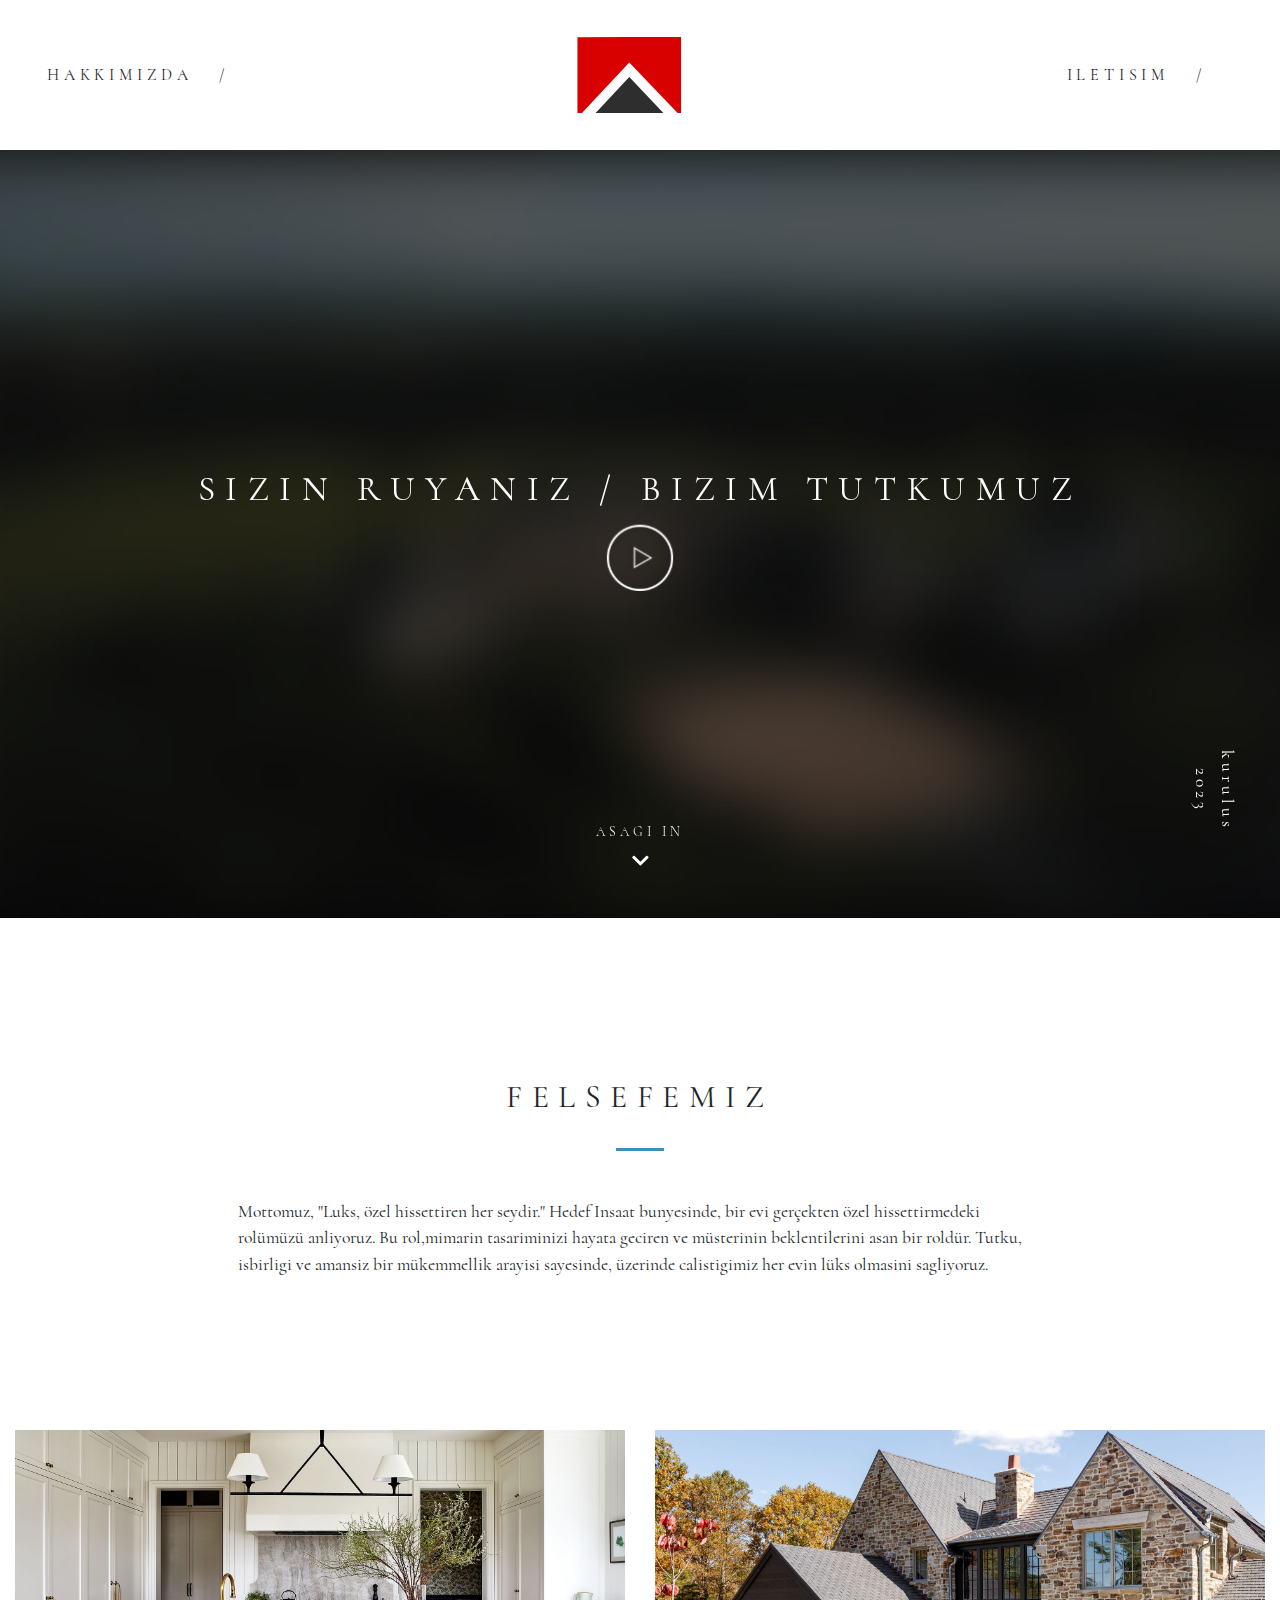
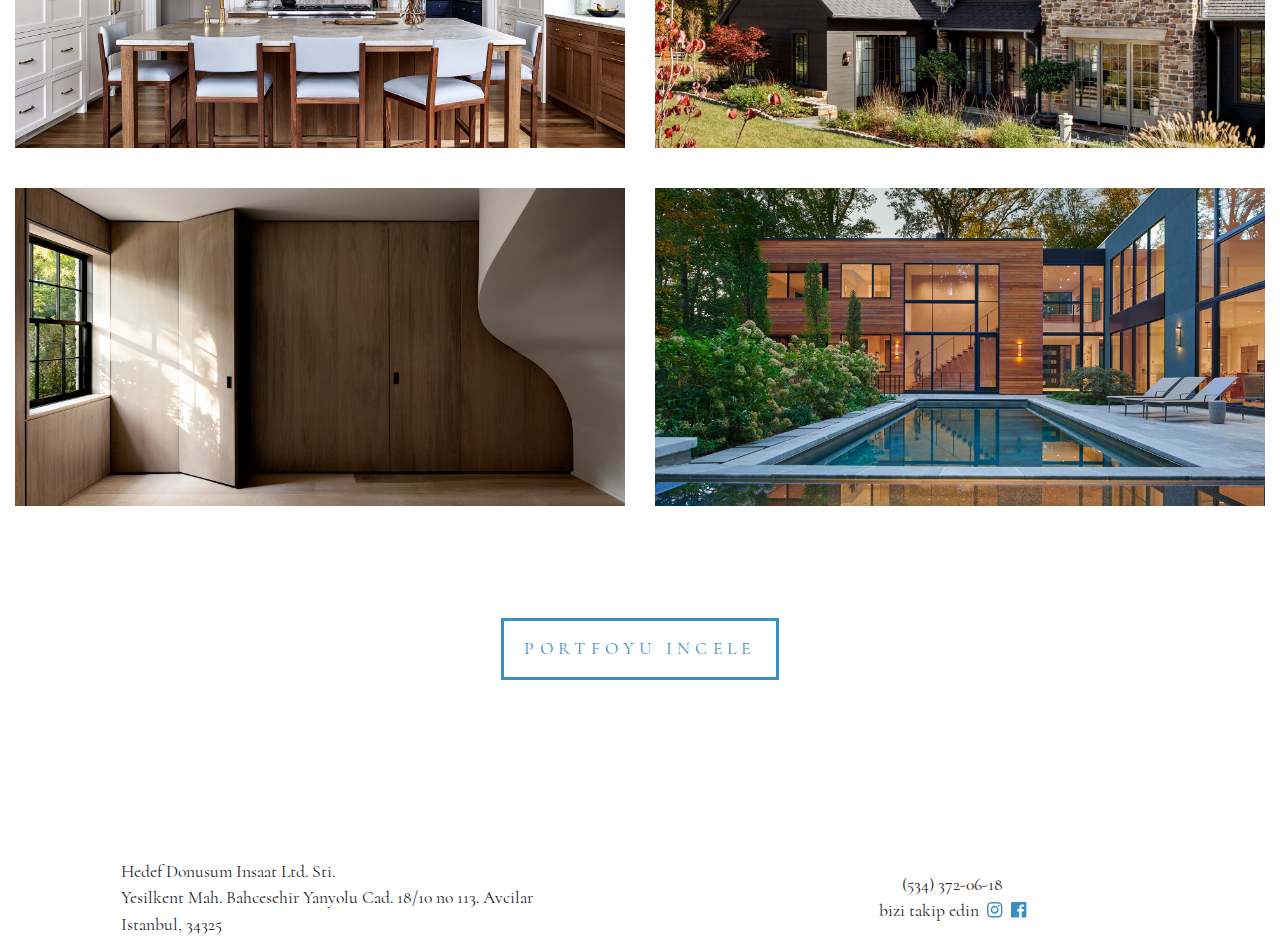
==== commit a779d46d: "Fix some bugs and add some features. This is an AUTOMATED Commit" ====
--- a/index.html
+++ b/index.html
@@ -111,10 +111,10 @@
               <div class="container">
                 <div class="row">
                   <div class="col-md-8 mx-md-auto">
-                    <p style="text-align: left;">M.Yavuz YAGIS'in dedigi gibi, "Luks, özel hissettiren her seydir."
+                    <p style="text-align: left;">Mottomuz, "Luks, özel hissettiren her seydir."
                       Hedef Insaat bunyesinde, bir evi gerçekten özel hissettirmedeki rolümüzü anliyoruz. Bu rol,mimarin
-                      tasariminizi hayata geciren
-                      ve müsterinin beklentilerini asan bir roldür. Tutku, isbirligi ve amansiz bir mükemmellik arayisi
+                      tasariminizi hayata geciren ve müsterinin beklentilerini asan bir roldür. Tutku, isbirligi ve
+                      amansiz bir mükemmellik arayisi
                       sayesinde, üzerinde calistigimiz her evin lüks olmasini sagliyoruz.</p>
 
                   </div>
